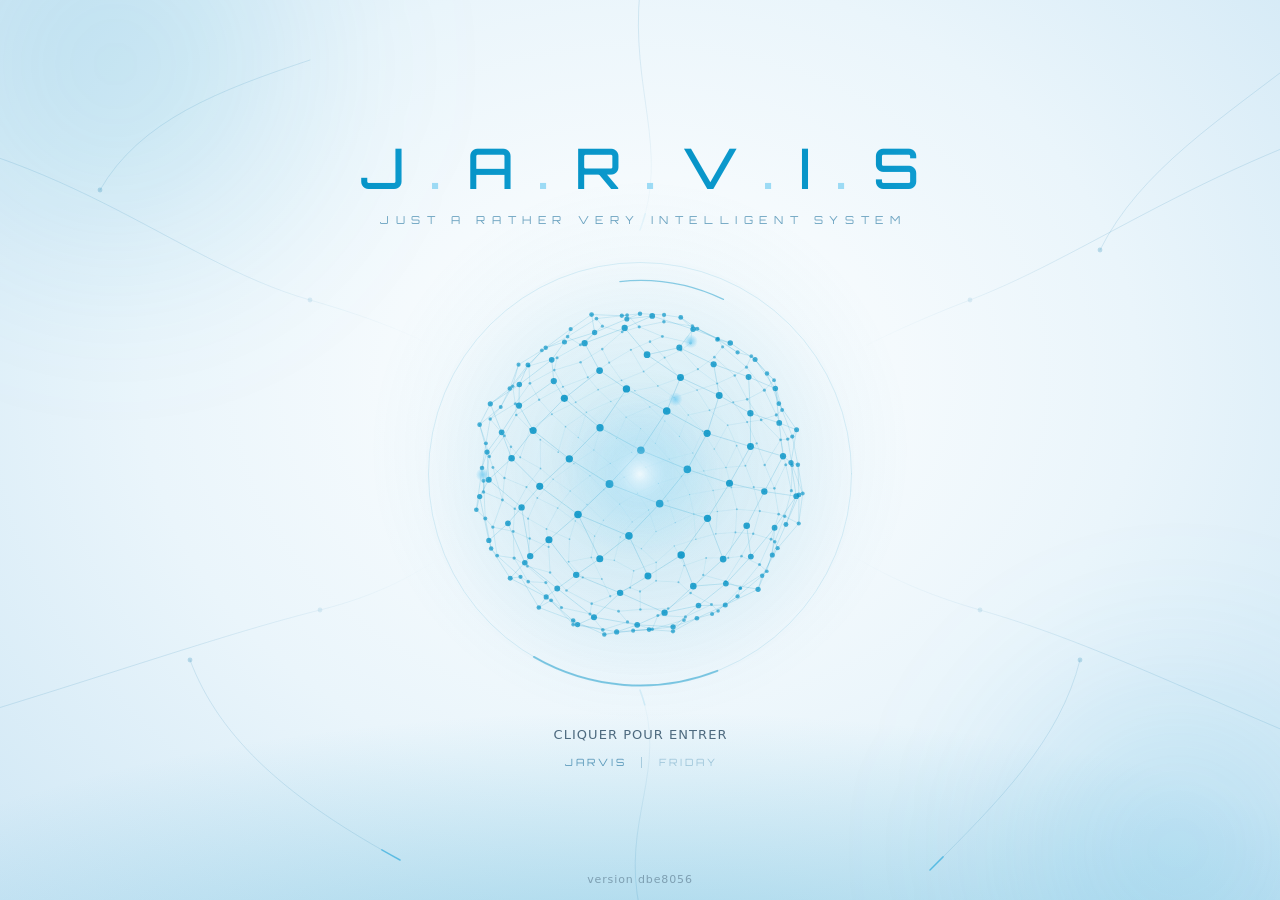
==== index.html @ 4cba7b86 "Publication de Jarvis" ====
<!doctype html>
<html lang="fr">
  <head>
    <meta http-equiv="Content-Security-Policy" content="default-src 'self'; script-src 'self'; style-src 'self' 'unsafe-inline'; img-src 'self' data:; font-src 'self'; connect-src 'self' https://api.github.com https://openrouter.ai https://api.crossref.org https://api.openalex.org https://oauth2.googleapis.com https://www.googleapis.com https://gmail.googleapis.com https://api.anthropic.com https://api.openai.com https://generativelanguage.googleapis.com https://api.mistral.ai https://dashscope-intl.aliyuncs.com https://api.deepseek.com https://api.groq.com https://api.x.ai https://api.together.xyz https://api.open-meteo.com https://geocoding-api.open-meteo.com; manifest-src 'self'; worker-src 'self'; object-src 'none'; base-uri 'none'; form-action 'none'" />
    <meta charset="UTF-8" />
    <link rel="icon" type="image/svg+xml" href="./favicon.svg" />
    <meta name="viewport" content="width=device-width, initial-scale=1.0, viewport-fit=cover" />
    <meta name="theme-color" content="#e8f3fa" />
    <link rel="apple-touch-icon" href="./apple-touch-icon.png" />
    <meta name="apple-mobile-web-app-capable" content="yes" />
    <meta name="apple-mobile-web-app-title" content="Jarvis" />
    <meta name="apple-mobile-web-app-status-bar-style" content="default" />
    <title>Jarvis</title>
    <script type="module" crossorigin src="./assets/index-BBygbQkV.js"></script>
    <link rel="modulepreload" crossorigin href="./assets/rolldown-runtime-XKyaHtl9.js">
    <link rel="stylesheet" crossorigin href="./assets/index-DiEmHy3m.css">
  <link rel="manifest" href="./manifest.webmanifest"></head>
  <body>
    <div id="root"></div>
  </body>
</html>
---- assets/index-DiEmHy3m.css ----
@font-face{font-family:Orbitron;font-style:normal;font-display:swap;font-weight:400;src:url(./orbitron-latin-400-normal-U6xZUhur.woff2)format("woff2"),url(./orbitron-latin-400-normal-DBk4Dmer.woff)format("woff")}@font-face{font-family:Orbitron;font-style:normal;font-display:swap;font-weight:500;src:url(./orbitron-latin-500-normal-DQ2gt4P1.woff2)format("woff2"),url(./orbitron-latin-500-normal-BCCupJ8c.woff)format("woff")}@font-face{font-family:Instrument Serif;font-style:normal;font-display:swap;font-weight:400;src:url(./instrument-serif-latin-400-normal-DnYpCC2O.woff2)format("woff2"),url(./instrument-serif-latin-400-normal-BVbkICAY.woff)format("woff")}@font-face{font-family:Instrument Serif;font-style:italic;font-display:swap;font-weight:400;src:url(./instrument-serif-latin-400-italic-DKMiL14s.woff2)format("woff2"),url(./instrument-serif-latin-400-italic-u__WvvIK.woff)format("woff")}@font-face{font-family:JetBrains Mono;font-style:normal;font-display:swap;font-weight:400;src:url(./jetbrains-mono-latin-400-normal-V6pRDFza.woff2)format("woff2"),url(./jetbrains-mono-latin-400-normal-6-qcROiO.woff)format("woff")}:root{--bg:#e8f3fa;--surface:#ffffff9e;--surface-solid:#f6fbfe;--surface-read:#ffffffe6;--surface-2:#ffffff80;--line:#06293f21;--line-strong:#06293f42;--text:#06293f;--text-2:#14405c;--muted:#4d6a7f;--blue:#0377a8;--blue-soft:#0593c621;--accent-rgb:5, 147, 198;--accent-soft:#0593c61a;--accent-ink:#035a82;--glass-rgb:240, 248, 253;--glass-border:#ffffffd9;--glass-hi:#ffffffe6;--groove:#0593c612;--card-bg:#ffffff6b;--card-sheen:linear-gradient(135deg, #fff9 0%, #ffffff24 28%, #fff0 56%, #ffffff38 100%);--card-edge:inset 0 1.5px 0 #ffffffd9, inset 0 -1px 0 #ffffff59, inset 0 0 26px #ffffff47;--mark:#fff2b3;--bad-bg:#fbe3e1;--bad-ink:#a3302a;--ok-bg:#e0f3ea;--warn-bg:#fff3df;--accent-2:#1aa6dc;--accent-2-rgb:26, 166, 220;--accent-light:#7fd0f2;--accent-light-rgb:127, 208, 242;--sweep-rgb:120, 200, 240;--sweep-hi-rgb:170, 225, 248;--tagline:#3f87ad;--splash-bg:radial-gradient(120% 60% at 50% 115%, #0593c659, transparent 60%), radial-gradient(ellipse at 50% 42%, #fff 0%, #eaf5fb 55%, #cfe7f5 100%);--title-grad:linear-gradient(100deg, #0593c6 0%, #1aa6dc 38%, #e8f7ff 48%, #8fd3f0 52%, #1aa6dc 62%, #03739e 100%);--page-bg-image:radial-gradient(85% 55% at 88% 108%, #0593c64d, transparent 62%), radial-gradient(70% 45% at 0% 0%, #fff, transparent 70%), linear-gradient(180deg, #eef7fc 0%, #dbecf6 100%);--radius:18px;--shadow:0 1px 2px #06293f0d, 0 12px 32px #0593c61f;--ease:cubic-bezier(.22, 1, .36, 1);color:var(--text);background:var(--bg);-webkit-font-smoothing:antialiased;font-family:Inter,Segoe UI Variable,Segoe UI,system-ui,-apple-system,sans-serif}:root[data-mode=friday]{--lightningcss-light: ;--lightningcss-dark:initial;color-scheme:dark;--bg:#02070a;--surface:#fff1;--surface-solid:#0b1822;--surface-read:#040e15e0;--surface-2:#ffffff17;--line:#ffffff21;--line-strong:#ffffff42;--text:#eaf1f6;--text-2:#cfdbe4;--muted:#8fa5b5;--blue:#fc734d;--blue-soft:#fc734d29;--accent-rgb:252, 115, 77;--accent-soft:#fc734d24;--accent-ink:#ff9d7c;--glass-rgb:4, 14, 21;--glass-border:#ffffff2b;--glass-hi:#fff3;--groove:#ffffff0e;--card-bg:#ffffff0a;--card-sheen:linear-gradient(135deg, #ffffff2b 0%, #ffffff0d 28%, #fff0 58%, #ffffff0f 100%);--card-edge:inset 0 1.5px 0 #ffffff4d, inset 0 -1px 0 #ffffff17, inset 0 0 26px #ffffff0d;--mark:#5c4a17;--bad-bg:#331a1d;--bad-ink:#ff9a90;--ok-bg:#12301f;--warn-bg:#352a14;--shadow:0 1px 2px #0006, 0 14px 36px #00000059;--accent-2:#ff8d6a;--accent-2-rgb:255, 141, 106;--accent-light:#ffaa8c;--accent-light-rgb:255, 170, 140;--sweep-rgb:255, 170, 140;--sweep-hi-rgb:255, 205, 185;--tagline:#e08a68;--splash-bg:radial-gradient(120% 55% at 50% 116%, #fc734d80, transparent 55%), radial-gradient(130% 70% at 50% 110%, #0297deb3, #06324f80 40%, transparent 72%), radial-gradient(ellipse at 50% 40%, #0b2234 0%, #03101a 60%, #02070a 100%);--title-grad:linear-gradient(100deg, #fc734d 0%, #ff8b68 38%, #fff0ea 48%, #ffbfa8 52%, #ff8b68 62%, #d9532c 100%);--page-bg-image:radial-gradient(130% 55% at 50% 112%, #fc734dc7 0%, #fc734d00 58%), radial-gradient(140% 75% at 50% 108%, #0297decc 0%, #06324fa6 38%, #02070a00 72%), linear-gradient(180deg, #02070a, #02070a)}*{box-sizing:border-box}html,body,#root{height:100%;margin:0}body{background:var(--bg);overflow:hidden}button{font:inherit;color:inherit;cursor:pointer;background:0 0;border:0;padding:0}ul{margin:0;padding:0;list-style:none}h1,h2,p{margin:0}.splash{z-index:10;background:var(--splash-bg);transition:opacity .7s var(--ease), transform .7s var(--ease), filter .7s var(--ease);align-content:center;place-items:center;gap:28px;display:grid;position:fixed;inset:0}.splash--leaving{opacity:0;filter:blur(6px);pointer-events:none;transform:scale(1.12)}.splash__haze{aspect-ratio:1;background:radial-gradient(circle, rgba(var(--accent-rgb), .1), transparent 62%);border-radius:50%;width:min(90vw,620px);animation:5s ease-in-out infinite breathe;position:absolute}.splash>*{z-index:1;position:relative}.splash>.veins,.splash>.splash__glow,.splash>.splash__haze{z-index:0;pointer-events:none;position:absolute}.veins{width:100%;height:100%;inset:0;-webkit-mask-image:radial-gradient(50% 58%,#0000 38%,#000 82%);mask-image:radial-gradient(50% 58%,#0000 38%,#000 82%)}.veins path{fill:none;stroke-linecap:round}.veins__base path{stroke:var(--blue);stroke-opacity:.13;stroke-width:1px}.veins__base circle{fill:var(--blue);fill-opacity:.22}.veins__light path{stroke:var(--accent-2);stroke-opacity:.55;stroke-width:1.6px;stroke-dasharray:7 93;stroke-dashoffset:7px;animation:linear infinite flow}@keyframes flow{to{stroke-dashoffset:-93px}}.splash__glow{filter:blur(70px);border-radius:50%}.splash__glow--a{background:radial-gradient(circle, rgba(var(--accent-rgb), .16), transparent 68%);width:46vmax;height:46vmax;animation:16s ease-in-out infinite alternate drift;top:-18vmax;left:-14vmax}.splash__glow--b{background:radial-gradient(circle, rgba(var(--accent-2-rgb), .18), transparent 68%);width:40vmax;height:40vmax;animation:19s ease-in-out infinite alternate-reverse drift;bottom:-16vmax;right:-12vmax}@keyframes drift{to{transform:translate(5vmax,3vmax)scale(1.08)}}.orb{transition:transform .6s var(--ease);-webkit-tap-highlight-color:transparent;border-radius:50%;place-items:center;display:grid;position:relative}.orb:focus-visible{outline:2px solid var(--blue);outline-offset:10px}.orb__sphere{animation:6s ease-in-out infinite orb-breathe}.orb:hover .orb__sphere{animation-duration:3s}@keyframes orb-breathe{0%,to{transform:scale(.93)}50%{transform:scale(1.05)}}.splash--activating .orb{transform:scale(1.1)}.splash--activating .orb__sphere{filter:drop-shadow(0 0 40px rgba(var(--accent-rgb), .45));animation-duration:1s}.splash__brand{justify-items:center;gap:10px;margin-bottom:-6px;display:grid}.splash__title{letter-spacing:.4em;color:var(--blue);gap:.06em;margin:0;padding-left:.4em;font-family:Orbitron,Segoe UI,sans-serif;font-size:clamp(30px,7.6vw,56px);font-weight:500;animation:4.5s ease-in-out 1.6s infinite halo;display:flex;position:relative}.splash__title span{background:var(--title-grad);color:#0000;opacity:0;animation:neon-on 1.1s steps(1, end) calc(.2s + var(--i) * .13s) forwards, shine 5.5s ease-in-out calc(1.5s + var(--i) * 80ms) infinite;background-size:400% 100%;-webkit-background-clip:text;background-clip:text;display:inline-flex;position:relative}.splash__title i{color:var(--accent-light);-webkit-text-fill-color:var(--accent-light);opacity:.75;margin-left:.02em;font-style:normal}.splash__title span:last-child i{display:none}.splash__title:after{content:"";pointer-events:none;opacity:0;background:linear-gradient(90deg, transparent 0%, rgba(var(--sweep-rgb), 0) 40%, rgba(var(--sweep-hi-rgb), .55) 50%, rgba(var(--sweep-rgb), 0) 60%, transparent 100%);mix-blend-mode:screen;filter:blur(2px);animation:6s ease-in-out 2.2s infinite sweep;position:absolute;inset:-10% -4%}@keyframes neon-on{0%{opacity:0}20%{opacity:.85}28%{opacity:.15}40%{opacity:1}52%{opacity:.45}64%,to{opacity:1}}@keyframes shine{0%,55%{background-position:100% 0}85%,to{background-position:0 0}}@keyframes halo{0%,to{filter:drop-shadow(0 0 8px rgba(var(--accent-rgb), .35)) drop-shadow(0 0 1px rgba(var(--accent-rgb), .5))}50%{filter:drop-shadow(0 0 18px rgba(var(--accent-rgb), .6)) drop-shadow(0 0 2px rgba(var(--accent-light-rgb), .8))}}@keyframes sweep{0%,62%{opacity:0;transform:translate(-60%)}70%{opacity:1}90%,to{opacity:0;transform:translate(60%)}}.splash__tagline{text-align:center;text-wrap:balance;letter-spacing:.6em;text-transform:uppercase;max-width:92vw;color:var(--tagline);opacity:0;animation:tagline 1.2s var(--ease) 1.3s forwards;margin:0;padding-left:.6em;font-family:Orbitron,Segoe UI,sans-serif;font-size:clamp(8px,2.1vw,11px);font-weight:400}@keyframes tagline{0%{opacity:0;letter-spacing:calc(var(--ls,.6em) + .4em)}to{opacity:.75;letter-spacing:var(--ls,.6em)}}.splash--activating .splash__title{animation-duration:.8s}.brand__name{letter-spacing:.32em;font-family:Orbitron,Segoe UI,sans-serif;font-size:13.5px;font-weight:500}.splash__hint{letter-spacing:.08em;color:var(--muted);text-transform:uppercase;align-items:center;gap:18px;font-size:13px;transition:opacity .4s;display:flex}.splash--activating .splash__hint,.splash--leaving .splash__hint{opacity:0}@keyframes spin{to{transform:rotate(360deg)}}@keyframes breathe{50%{opacity:.92;transform:scale(1.025)}}.cockpit{--side:232px;grid-template-columns:var(--side) 1fr;opacity:0;height:100%;transition:opacity .7s var(--ease) .1s, transform .7s var(--ease) .1s;display:grid;transform:scale(.985)}.cockpit--in{opacity:1;transform:none}.cockpit--collapsed{--side:72px}.sidebar{border-right:1px solid var(--line);background:rgba(var(--glass-rgb), .7);-webkit-backdrop-filter:blur(12px);backdrop-filter:blur(12px);transition:width .3s var(--ease);padding:20px 14px;overflow:hidden}.brand{align-items:center;gap:12px;width:100%;padding:6px 10px 22px;display:flex}.brand__dot{border:2px solid var(--blue);width:14px;height:14px;box-shadow:0 0 10px rgba(var(--accent-rgb), .4);border-radius:50%;flex:none}.brand__name{letter-spacing:.3em;color:var(--blue);font-size:15px;font-weight:300}.nav{width:100%;color:var(--muted);white-space:nowrap;border-radius:10px;align-items:center;gap:12px;padding:10px;font-size:14.5px;transition:background .2s,color .2s;display:flex}.nav svg{flex:none}.nav:hover{background:var(--surface-2);color:var(--text)}.nav--active,.nav--active:hover{background:var(--blue-soft);color:var(--blue);font-weight:500}.nav--soon{opacity:.55}.sidebar li+li{margin-top:2px}.cockpit--collapsed .nav span,.cockpit--collapsed .brand__name{display:none}.sidebar{flex-direction:column;display:flex}.sidebar ul{flex:1}.mode-toggle{justify-content:center;align-items:center;margin-top:6px;font-family:Orbitron,Segoe UI,sans-serif;display:flex}.mode-toggle span{align-items:center;display:inline-flex}.mode-toggle i{background:var(--tagline);opacity:.35;width:1px;height:11px;margin:0 14px}.mode-toggle button{letter-spacing:.3em;text-transform:uppercase;color:var(--tagline);opacity:.4;padding-left:.3em;font-size:10px;transition:opacity .25s}.mode-toggle button:hover,.mode-toggle button:focus-visible{opacity:.8}.mode-toggle button.on{opacity:.85;cursor:default}.mode-toggle b{font-weight:inherit}.sidebar .mode-toggle{margin:16px 0 6px}.sidebar .mode-toggle i{margin:0 10px}.cockpit--collapsed .mode-toggle button span{display:none}.cockpit--collapsed .mode-toggle i{margin:0 6px}.more-sheet__panel .mode-toggle{grid-column:1/-1;margin:4px 0 10px}.bench{grid-template-columns:repeat(auto-fit,minmax(260px,1fr));gap:16px;margin-top:16px;display:grid}.bench h2{margin-bottom:8px;font-size:15px}.bench__list{gap:2px;display:grid}.bench__list button{text-align:left;border-radius:8px;width:100%;padding:6px 8px;font-size:14px}.bench__list button:hover{background:var(--surface-2)}.bench__list time{color:var(--blue);font-variant-numeric:tabular-nums;margin-right:6px;font-size:12.5px}.discuss{flex-direction:column;flex:1;gap:6px;width:100%;max-width:820px;min-height:0;margin:0 auto;padding:14px 22px 10px;display:flex}.discuss__head{flex:none;align-items:center;gap:16px;display:flex}.discuss__head strong{letter-spacing:.3em;color:var(--blue);font-family:Orbitron,Segoe UI,sans-serif;font-size:14px;font-weight:400}.discuss__end{margin-left:auto}.discuss__info{flex:none;gap:6px;display:grid}.fchat{flex-direction:column;flex:1;gap:8px;min-height:0;display:flex}.fchat__thread{flex:1;min-height:0}.fchat__hint{text-align:center;margin:auto 0}.fchat__hint p{margin-bottom:8px}.fchat__steps{align-self:flex-start;padding:2px 6px}.fchat__bar{flex:none}.fchat--dock .msg{max-width:94%;font-size:14px}.fchat--dock .fchat__hint{text-align:left;margin:0}.science__chips{flex-wrap:wrap;justify-content:center;gap:8px;margin:8px 0 12px;display:flex}.fchat--dock .science__chips{justify-content:flex-start}.science__chips .chip{text-align:left}.science__preview{white-space:pre-wrap;background:var(--surface-2);border-radius:8px;max-height:260px;padding:10px;font-size:12.5px;overflow:auto}.science__ask{border:1px solid var(--line-strong)}.science__keep{margin-top:8px;font-size:13px}.main--bleed{flex-direction:column;min-height:0;padding:0;animation:none;display:flex;overflow:hidden}.trace{flex:1;min-height:0;display:flex}.trace__frame{background:var(--bg);border:0;flex:1;min-width:0}.trace__chat{border-left:1px solid var(--line);background:var(--surface);flex-direction:column;flex:none;gap:8px;width:360px;min-height:0;padding:14px;display:flex}.trace__chathead{justify-content:space-between;align-items:baseline;display:flex}.trace__chat h2{font-size:18px}@media (width<=1100px){.trace__chat{width:290px}}.friday-hero{align-items:center;gap:28px;display:flex}.orb-btn{transition:transform .3s var(--ease), filter .3s;border-radius:50%;flex:none;line-height:0}.orb-btn:hover{filter:drop-shadow(0 0 16px rgba(var(--accent-rgb), .45));transform:scale(1.06)}.orb-btn:focus-visible{outline:2px solid var(--blue);outline-offset:6px}.friday-hero h2{margin-bottom:8px;font-size:20px}.friday-hero .muted{max-width:60ch;line-height:1.55}@media (width<=720px){.friday-hero{text-align:center;flex-direction:column}}.main{animation:rise .45s var(--ease);padding:40px clamp(20px,4vw,56px) 56px;overflow-y:auto}@keyframes rise{0%{opacity:0;transform:translateY(8px)}}.tabbar{display:none}.page-head{margin-bottom:28px}.page-head h1{letter-spacing:-.02em;font-size:34px;font-weight:600}.eyebrow{text-transform:uppercase;letter-spacing:.1em;color:var(--muted);margin-bottom:6px;font-size:12.5px}.muted{color:var(--muted);font-size:14.5px;line-height:1.5}.small{margin-top:14px;font-size:12.5px}.foot{margin-top:24px}.grid{grid-template-columns:repeat(auto-fill,minmax(280px,1fr));gap:16px;display:grid}.card{background:var(--surface);border:1px solid var(--line);border-radius:var(--radius);box-shadow:var(--shadow);transition:border-color .2s, transform .2s var(--ease);padding:20px 22px}.card:hover{border-color:var(--line-strong)}.card--wide{grid-column:span 2}.card__head{justify-content:space-between;align-items:center;margin-bottom:14px;display:flex}.card h2{font-size:15px;font-weight:600}.link{color:var(--blue);font-size:13px}.link:hover{text-decoration:underline}.badge{background:var(--blue-soft);color:var(--blue);border-radius:99px;padding:2px 9px;font-size:12px;font-weight:600}.badge--soft{font-weight:500}.btn{background:var(--blue);color:#fff;border-radius:10px;margin-top:16px;padding:10px 18px;font-size:14px;font-weight:500;transition:filter .2s}.btn:hover:not(:disabled){filter:brightness(1.08)}.btn:disabled{background:var(--line-strong);cursor:not-allowed}.timeline li{gap:16px;padding:9px 0;display:flex}.timeline li+li{border-top:1px solid var(--line)}.timeline time{font-variant-numeric:tabular-nums;width:46px;color:var(--blue);flex:none;font-size:14px;font-weight:500}.timeline strong{font-size:14.5px;font-weight:500;display:block}.timeline span{color:var(--muted);font-size:13px}.box{border:1.5px solid var(--line-strong);color:#fff;border-radius:5px;flex:none;place-items:center;width:17px;height:17px;font-size:11px;display:inline-grid}.checks li{align-items:flex-start;gap:10px;padding:6px 0;font-size:14.5px;line-height:1.35;display:flex}.checks .box{margin-top:1px}.checks button.box{cursor:pointer;background:var(--surface);transition:border-color .15s,background .15s}.checks button.box:hover:not(:disabled){border-color:var(--blue)}.checks button.box:disabled{cursor:default}.checks li.is-done{color:#2e7d4f}.checks li.is-done span{-webkit-text-decoration:line-through #2e7d4f66;text-decoration:line-through #2e7d4f66}.checks li.is-done .box{background:#2e7d4f;border-color:#2e7d4f}.checks li.is-late{color:#c0392b}.checks li.is-late .box{border-color:#e2a59f}.addtask{margin-top:12px}.addtask .search{margin:0}.create{margin-top:8px;display:inline-block}.subhead{text-transform:uppercase;letter-spacing:.08em;color:var(--muted);margin:18px 0 6px;font-size:12.5px}.agenda-lines li{border-top:1px solid var(--line);padding:5px 0;font-size:14.5px}.agenda-lines li:first-child{border-top:0}.activity li{align-items:center;gap:10px;padding:5px 0;font-size:14px;display:flex}.activity i{background:#29c36a;border-radius:50%;width:8px;height:8px;box-shadow:0 0 8px #29c36a99}.activity i.off{background:var(--line-strong);box-shadow:none}.agenda{grid-template-columns:repeat(auto-fill,minmax(260px,1fr));gap:16px;display:grid}.day h2{text-transform:capitalize;justify-content:space-between;margin-bottom:8px;display:flex}.day h2 small{color:var(--muted);font-size:14px;font-weight:400}.day--today{border-color:var(--line-strong);background:linear-gradient(#fff, var(--surface-2))}.notes{grid-template-columns:300px minmax(0,1fr);gap:28px;min-height:100%;display:grid}.notes__list .page-head{margin-bottom:16px}.search{border:1px solid var(--line);background:var(--surface);width:100%;font:inherit;border-radius:10px;outline:none;margin-bottom:12px;padding:10px 14px;font-size:14px}.search:focus{border-color:var(--blue);box-shadow:0 0 0 3px var(--blue-soft)}.notes__list li button{text-align:left;border-radius:10px;width:100%;padding:11px 12px;display:block}.notes__list li button:hover{background:var(--surface-2)}.notes__list li button.active{background:var(--blue-soft)}.notes__list strong{font-size:14.5px;font-weight:500;display:block}.notes__list span{color:var(--muted);font-size:12.5px}.notes__view{background:var(--surface);border:1px solid var(--line);border-radius:var(--radius);box-shadow:var(--shadow);align-self:start;min-height:320px;padding:32px clamp(20px,3vw,44px)}.notes__back{margin-bottom:14px;display:none}.empty{text-align:center;padding-top:40px}.md{max-width:70ch;font-size:15.5px;line-height:1.65}.md h1{letter-spacing:-.01em;margin:0 0 16px;font-size:26px}.md h2{margin:26px 0 8px;font-size:18px}.md ul{padding-left:20px;list-style:outside}.md ul.tasks{padding-left:0;list-style:none}.md ul.tasks li{align-items:center;gap:10px;display:flex}.md ul.tasks li.done{color:var(--muted);text-decoration:line-through}.md ul.tasks li.done .box{background:var(--blue);border-color:var(--blue)}.md blockquote{border-left:3px solid var(--blue);background:var(--blue-soft);border-radius:0 10px 10px 0;margin:14px 0;padding:10px 16px}.md table{border-collapse:collapse;margin:12px 0}.md th,.md td{border:1px solid var(--line);text-align:left;padding:7px 14px;font-size:14.5px}.md th{background:var(--surface-2)}.md code{background:var(--surface-2);border-radius:5px;padding:1px 6px;font-size:.9em}.md hr{border:0;border-top:1px solid var(--line);margin:22px 0}.md ol{padding-left:22px}.md mark{background:var(--mark);border-radius:3px;padding:0 2px}.md del{color:var(--muted)}.md pre{background:var(--surface-2);border:1px solid var(--line);border-radius:10px;padding:12px 14px;font-size:13px;overflow-x:auto}.md pre code{background:0 0;padding:0}.md .table{overflow-x:auto}.md .props{background:var(--surface-2);border:1px solid var(--line);border-radius:10px;grid-template-columns:max-content 1fr;gap:4px 14px;margin:0 0 18px;padding:10px 14px;font-size:13px;display:grid}.md .props dt{color:var(--muted)}.md .props dd{margin:0}.md .dataview{border:1px dashed var(--line-strong);border-radius:10px;margin:12px 0;padding:10px 14px}.md .dataview p{color:var(--muted);margin:0 0 6px;font-size:12.5px}.md .dataview pre{margin:0}.md .callout{border-left:3px solid var(--blue);background:var(--blue-soft);border-radius:0 10px 10px 0;margin:14px 0;padding:10px 16px}.md .callout p{margin:4px 0}.md .callout__title{font-weight:600}.md .callout--warning,.md .callout--caution,.md .callout--attention{background:var(--warn-bg);border-color:#d98a1f}.md .callout--danger,.md .callout--error,.md .callout--bug{background:var(--bad-bg);border-color:#c0392b}.md .callout--success,.md .callout--check,.md .callout--done{background:var(--ok-bg);border-color:#2e7d4f}.md .embed{background:var(--surface-2);color:var(--muted);border-radius:6px;padding:2px 8px;font-size:13px;display:inline-block}.md .extlink{color:var(--blue)}.wikilink{color:var(--blue);border-bottom:1px dashed rgba(var(--accent-rgb), .5);cursor:pointer;text-decoration:none}.wikilink:hover{border-bottom-style:solid}.wikilink--missing{color:var(--muted);border-bottom-color:var(--line-strong)}.md .box[data-line]{cursor:pointer}.md .box[data-line]:hover{border-color:var(--blue)}.hit{color:var(--muted);margin-top:3px;font-size:12.5px;font-style:normal;line-height:1.4;display:block}.backlinks{border-top:1px solid var(--line);margin-top:32px;padding-top:16px}.backlinks h3{text-transform:uppercase;letter-spacing:.08em;color:var(--muted);margin:0 0 8px;font-size:13px}.backlinks li{padding:3px 0;font-size:14.5px}.btn--ghost{color:var(--blue);border:1px solid var(--line-strong);background:0 0}.btn--ghost:hover:not(:disabled){background:var(--blue-soft);filter:none}.btn--small{margin:0;padding:7px 12px;font-size:13px}.connect{justify-items:start;gap:12px;max-width:520px;display:grid}.connect .btn{margin-top:4px}.ghform{gap:12px;width:100%;display:grid}.ghform label{color:var(--muted);gap:6px;font-size:13px;display:grid}.ghform .search{margin:0}.ghform .btn{justify-self:start;margin:0}.ghform__error{color:#c0392b;font-size:13.5px}.ghform details{line-height:1.6}.ghform summary{cursor:pointer;color:var(--blue)}.ghform ol{margin:8px 0 0;padding-left:20px}.connect__alt{flex-wrap:wrap;gap:8px;display:flex}.offline{color:#b7791f;font-style:normal}.page-head--home{flex-wrap:wrap;justify-content:space-between;align-items:flex-end;gap:16px;display:flex}.weather{text-align:left;border-radius:14px;align-items:center;gap:12px;padding:8px 14px;transition:background .2s;display:flex}.weather:hover{background:rgba(var(--accent-rgb), .06)}.weather__temp{color:var(--blue);letter-spacing:-.02em;font-size:34px;font-weight:300;line-height:1}.weather__text{color:var(--muted);font-size:13px;display:grid}.weather__text strong{color:var(--text);font-size:14px;font-weight:500}.today .subhead{align-items:baseline;gap:8px;margin-top:0;display:flex}.subhead .count{text-transform:none;letter-spacing:0;color:var(--muted);font-weight:400}.today .card__head{gap:12px}.today .card__head h2{flex:1}.notifs{gap:8px;display:grid}.notif{background:var(--surface-2);border-radius:10px;padding:9px 12px;font-size:14px}.notif button{text-align:left;width:100%}.notif button:hover{text-decoration:underline}.notif--late{background:var(--bad-bg);color:#c0392b}.notif--soon{background:var(--blue-soft);color:var(--accent-ink)}.notif--info{color:var(--muted)}.sync{color:var(--muted);align-items:center;gap:8px;margin-bottom:10px;font-size:13.5px;display:flex}.sync i{background:#29c36a;border-radius:50%;width:8px;height:8px;box-shadow:0 0 8px #29c36a99}.sync i.off{background:var(--line-strong);box-shadow:none}.activity-list li{border-top:1px solid var(--line);justify-content:space-between;gap:12px;padding:6px 0;font-size:14px;display:flex}.activity-list li span{text-overflow:ellipsis;white-space:nowrap;overflow:hidden}.activity-list time{color:var(--muted);flex:none;font-size:12.5px}.quick{grid-template-columns:repeat(auto-fill,minmax(130px,1fr));gap:10px;display:grid}.quick__item{border:1px solid var(--line);background:var(--surface-2);color:var(--text);transition:border-color .2s, transform .2s var(--ease);border-radius:12px;justify-items:start;gap:8px;padding:14px;font-size:14px;display:grid}.quick__item svg{color:var(--blue)}.quick__item:hover{border-color:var(--line-strong);transform:translateY(-1px)}.quick__item small{color:var(--muted);font-size:11.5px}.quick__item--soon{opacity:.6}@media (width<=760px){.weather__temp{font-size:28px}}.ask{background:linear-gradient(180deg, #fff, var(--surface-2));border:1px solid var(--line-strong);box-shadow:0 6px 24px rgba(var(--accent-rgb), .07);border-radius:18px;margin-bottom:18px;padding:12px}.ask--off{color:var(--muted);justify-content:space-between;align-items:center;gap:14px;padding:14px 18px;font-size:14px;display:flex}.ask--off strong{color:var(--text)}.ask__bar{align-items:flex-end;gap:8px;display:flex}.ask__mic{width:42px;height:42px;color:var(--blue);background:var(--blue-soft);border-radius:50%;flex:none;place-items:center;transition:background .2s,color .2s,box-shadow .2s;display:grid}.ask__mic:hover:not(:disabled){background:var(--accent-soft)}.ask--listening .ask__mic{color:#fff;background:#ff7a1a;animation:1.4s ease-out infinite listen;box-shadow:0 0 #ff7a1a80}@keyframes listen{0%{box-shadow:0 0 #ff7a1a80}to{box-shadow:0 0 0 14px #ff7a1a00}}.ask__input{resize:none;font:inherit;color:var(--text);background:0 0;border:0;outline:none;flex:1;min-height:42px;max-height:160px;padding:10px 6px;font-size:15px}.ask__input::placeholder{color:#93a0b8}.ask__bar .btn--small{padding:10px 16px}.ask__steps{gap:4px;margin:10px 6px 2px;display:grid}.ask__steps li{color:var(--muted);padding-left:18px;font-size:13.5px;position:relative}.ask__steps li:before{content:"✓";color:#2e7d4f;font-size:12px;position:absolute;left:0}.ask__steps li.is-current:before{content:"";border:2px solid var(--blue);border-right-color:#0000;border-radius:50%;width:9px;height:9px;animation:.8s linear infinite spin;top:5px}.ask__steps li.is-current{color:var(--text)}.ask__error{color:#c0392b;margin:8px 6px 0;font-size:13.5px}.ask__cost{color:var(--muted);font-size:12px}.proposal{border:1px solid var(--line);background:var(--surface);border-radius:12px;gap:10px;width:100%;padding:12px 14px;display:grid}.proposal header{flex-wrap:wrap;align-items:baseline;gap:8px;font-size:13.5px;display:flex}.proposal__mode{text-transform:uppercase;letter-spacing:.06em;color:var(--blue);background:var(--blue-soft);border-radius:99px;padding:2px 8px;font-size:11px}.proposal__preview{border-top:1px solid var(--line);max-height:320px;padding-top:8px;font-size:14px;overflow:auto}.proposal__actions{gap:8px;display:flex}.proposal__done{color:#2e7d4f;font-size:14px}.assistant-settings{margin-top:18px}.assistant-settings h2{font-size:16px}.anchors{grid-template-columns:repeat(12,minmax(0,1fr));gap:6px;margin-bottom:12px;display:grid}.anchors .anchor{grid-column:span 6;min-width:0}.anchors .anchor:nth-child(-n+3){grid-column:span 4}.anchors .anchor>*{text-overflow:ellipsis;white-space:nowrap;overflow:hidden}.anchors .anchor:nth-child(-n+3){padding:7px}.anchors .anchor:nth-child(-n+3) .anchor__label{letter-spacing:0;font-size:10px}.anchor{text-align:left;border:1px solid var(--line);background:var(--surface);border-radius:10px;gap:1px;padding:7px 10px;transition:border-color .15s,background .15s;display:grid}.anchor:hover{border-color:var(--line-strong)}.anchor__label{text-transform:uppercase;letter-spacing:.07em;color:var(--muted);font-size:10.5px}.anchor__detail{color:var(--text);white-space:nowrap;text-overflow:ellipsis;font-size:13.5px;font-weight:500;overflow:hidden}.anchor--missing{background:0 0;border-style:dashed}.anchor--missing .anchor__detail{color:var(--muted);font-weight:400}.anchor--active{border-color:var(--blue);background:var(--blue-soft)}.anchor--active .anchor__detail{color:var(--blue)}.stepper{vertical-align:middle;gap:2px;margin-right:10px;display:inline-flex}.stepper button{border:1px solid var(--line);background:var(--surface);width:24px;height:24px;color:var(--blue);border-radius:7px;font-size:15px;line-height:1}.stepper button:hover:not(:disabled){border-color:var(--blue)}.stepper button:disabled{color:var(--line-strong);cursor:default}.toggle{color:var(--muted);cursor:pointer;align-items:center;gap:6px;font-size:14px;display:flex}.seg--inline{grid-template-columns:auto auto;margin:0;display:inline-grid}.seg.seg--inline button{padding:6px 14px}.day--empty{opacity:.7}.day .link.small{margin-top:8px;font-size:12.5px;display:inline-block}.kanban{grid-auto-columns:minmax(220px,1fr);grid-auto-flow:column;gap:12px;padding-bottom:8px;display:grid;overflow-x:auto}.kanban__lane{background:var(--surface-2);border-radius:12px;min-height:120px;padding:10px;transition:background .15s,box-shadow .15s}.kanban__lane--over{background:var(--blue-soft);box-shadow:inset 0 0 0 2px var(--line-strong)}.kanban__lane h3{text-transform:uppercase;letter-spacing:.06em;color:var(--muted);justify-content:space-between;margin:2px 4px 10px;font-size:12.5px;display:flex}.kanban__lane h3 small{font-weight:400}.kanban__card{background:var(--surface);border:1px solid var(--line);cursor:grab;border-radius:10px;align-items:flex-start;gap:8px;margin-bottom:8px;padding:9px 10px;font-size:14px;line-height:1.35;display:flex}.kanban__card:hover{border-color:var(--line-strong)}.kanban__card.is-dragged{opacity:.4}.kanban__card.is-done .kanban__text{color:#2e7d4f;-webkit-text-decoration:line-through #2e7d4f66;text-decoration:line-through #2e7d4f66}.kanban__card .box{cursor:pointer;background:var(--surface);margin-top:1px}.kanban__card.is-done .box{background:#2e7d4f;border-color:#2e7d4f}.kanban__text .wikilink{border:0;border-bottom:1px dashed rgba(var(--accent-rgb), .5);font:inherit;background:0 0;padding:0}.kanban__empty{text-align:center;padding:18px 0}.settings{gap:18px;max-width:640px;display:grid}.settings__row{gap:6px;display:grid}.settings__label{align-items:baseline;gap:10px;font-size:14px;font-weight:500;display:flex}.settings__label em{font-size:12px;font-style:normal;font-weight:400}.settings__label em.ok{color:#2e7d4f}.settings__label em.missing{color:var(--muted)}.settings .search{margin:0}.search.invalid{border-color:#c0392b;box-shadow:0 0 0 3px #c0392b1f}.settings__actions{flex-wrap:wrap;align-items:center;gap:10px;display:flex}.settings__actions .btn{margin:0}.deadlines li{border-top:1px solid var(--line);gap:12px;padding:6px 0;font-size:14.5px;display:flex}.deadlines li:first-child{border-top:0}.deadlines time{width:64px;color:var(--muted);font-variant-numeric:tabular-nums;flex:none;font-size:13.5px}.deadlines li.is-late,.deadlines li.is-late time{color:#c0392b}.card--full{grid-column:1/-1}.badge--late{background:var(--bad-bg);color:#c0392b}.goals{grid-template-columns:repeat(4,minmax(0,1fr));gap:22px;display:grid}.goals h3{text-transform:uppercase;letter-spacing:.08em;color:var(--muted);margin:0 0 8px;font-size:12.5px}.goals h3 small{text-transform:none;letter-spacing:0;font-weight:400}.goals .group{color:var(--blue);margin:10px 0 2px;font-size:12px}.goals .year-goal{border-top:1px solid var(--line);padding:6px 0;font-size:14.5px;font-weight:500}.goals .year-goal:first-of-type{border-top:0}@media (width<=1100px){.goals{grid-template-columns:repeat(2,minmax(0,1fr))}}@media (width<=560px){.goals{grid-template-columns:1fr}}.row{align-items:flex-start;gap:8px;display:flex}.row .search{margin-bottom:12px}.row .btn--small{padding:9px 14px;font-size:16px;line-height:1}.seg{background:var(--surface-2);border-radius:9px;grid-template-columns:1fr 1fr;margin-bottom:10px;padding:3px;display:grid}.seg button{color:var(--muted);border-radius:7px;padding:6px 0;font-size:13px}.seg button.on{background:var(--surface);color:var(--text);box-shadow:0 1px 2px #121a2b14}.tree{margin:0}.notes__list .tree button{text-align:left;border-radius:7px;align-items:center;gap:6px;width:100%;padding:5px 8px;font-size:14px;display:flex}.notes__list .tree button:hover{background:var(--surface-2)}.tree__folder{color:var(--text);font-weight:500}.tree__chevron{width:12px;color:var(--muted);flex:none;transition:transform .15s;display:inline-block}.tree__chevron.open{transform:rotate(90deg)}.tree__name{text-overflow:ellipsis;white-space:nowrap;flex:1;min-width:0;overflow:hidden}.tree__count{color:var(--muted);font-size:11.5px;font-weight:400}.tree__note{color:var(--text-2);text-overflow:ellipsis;white-space:nowrap;overflow:hidden;display:block!important}.tree__note.active{color:var(--blue);background:var(--blue-soft)!important}.vaultline{justify-content:space-between;margin-top:18px;padding:0 4px;display:flex}.notes__bar{flex-wrap:wrap;justify-content:space-between;align-items:center;gap:12px;margin-bottom:14px;display:flex}.notes__bar .eyebrow{word-break:break-all;margin:0}.actions{align-items:center;gap:8px;display:flex}.status{color:var(--blue);font-size:13px}.editor{resize:vertical;border:1px solid var(--line);background:var(--surface-2);width:100%;min-height:55vh;color:var(--text);border-radius:12px;outline:none;padding:16px;font:14.5px/1.6 Cascadia Code,SF Mono,Consolas,monospace}.editor:focus{border-color:var(--blue);box-shadow:0 0 0 3px var(--blue-soft)}.banner{background:var(--warn-bg);border:1px solid #f1d9a6;border-radius:12px;gap:10px;margin-bottom:14px;padding:12px 16px;font-size:14px;display:grid}.banner div{flex-wrap:wrap;gap:8px;display:flex}.history{border:1px solid var(--line);background:var(--surface-2);border-radius:12px;gap:10px;margin-bottom:14px;padding:14px 16px;display:grid}.history h3{margin:0;font-size:14px}.history ul{flex-wrap:wrap;gap:6px;display:flex}.history li button{border:1px solid var(--line);background:var(--surface);border-radius:8px;padding:5px 10px;font-size:13px}.history li button.active{border-color:var(--blue);color:var(--blue)}.history__text{background:var(--surface);border:1px solid var(--line);white-space:pre-wrap;border-radius:8px;max-height:220px;margin:0;padding:12px;font-size:13px;overflow:auto}.launcher{border:1px solid var(--line-strong);background:linear-gradient(180deg, var(--surface), var(--surface-2));box-shadow:0 6px 24px rgba(var(--accent-rgb), .07);border-radius:20px;align-items:center;gap:12px;margin-bottom:18px;padding:8px 10px 8px 8px;display:flex}.launcher__main{text-align:left;flex:1;align-items:center;gap:14px;min-width:0;display:flex}.launcher__main>span{gap:2px;display:grid}.launcher__main strong{letter-spacing:.28em;color:var(--blue);font-size:15px;font-weight:300}.launcher__main .muted{font-size:13.5px}.launcher__mic{color:#fff;background:var(--blue);width:48px;height:48px;box-shadow:0 6px 18px rgba(var(--accent-rgb), .35);transition:transform .2s var(--ease);border-radius:50%;flex:none;place-items:center;display:grid}.launcher__mic:hover{transform:scale(1.06)}.jarvis{flex-direction:column;display:flex}.jarvis__head{align-items:center;gap:12px;display:flex}.jarvis__label{color:var(--muted);letter-spacing:.04em;font-size:12px}.jarvis__body{flex-direction:column;flex:1;min-height:0;display:flex}.jarvis__orb{flex:none;justify-items:center;gap:6px;display:grid}.jarvis__orb--listening .jarvis__status{color:#ff7a1a;opacity:1}.jarvis__status{letter-spacing:.22em;text-transform:uppercase;color:var(--blue);opacity:.75;font-size:12.5px;font-weight:300}.jarvis__thread{flex-direction:column;flex:1;gap:10px;min-height:0;padding:12px 4px;display:flex;overflow-y:auto}.jarvis__hint{color:var(--muted);text-align:center;margin:auto 0;font-size:14px;line-height:1.5}.jarvis__bar{background:var(--surface);border:1px solid var(--line-strong);box-shadow:0 6px 24px rgba(var(--accent-rgb), .08);border-radius:18px;flex:none;padding:8px}.jarvis .ask__cost{text-align:center;margin-top:6px}.msg{max-width:85%;animation:rise .3s var(--ease);white-space:pre-wrap;border-radius:16px;padding:9px 14px;font-size:14.5px;line-height:1.55}.msg--me{background:var(--blue);color:#fff;text-align:left;border-bottom-right-radius:5px;align-self:flex-end}.msg--me:hover{filter:brightness(1.06)}.msg--jarvis{background:var(--surface);border:1px solid var(--line);white-space:normal;border-bottom-left-radius:5px;align-self:flex-start;justify-items:start;gap:10px;display:grid}.msg--error{color:#c0392b;background:var(--bad-bg);align-self:flex-start}.msg .proposal{max-width:100%}.proposal--auto summary{cursor:pointer;font-size:13.5px}.proposal--auto .proposal__mode{color:#2e7d4f;background:var(--ok-bg)}.proposal--auto[open]{gap:8px}.jarvis--stage{z-index:20;padding:calc(16px + env(safe-area-inset-top)) 16px calc(16px + env(safe-area-inset-bottom));background:radial-gradient(ellipse at 50% 30%, var(--surface) 0%, var(--bg) 60%, var(--surface-2) 100%);animation:stage-in .45s var(--ease);position:fixed;inset:0;overflow:clip}@keyframes stage-in{0%{opacity:0;transform:scale(.98)}}.jarvis--stage>.veins,.jarvis--stage>.splash__glow{z-index:0;pointer-events:none;position:absolute}.jarvis--stage>.veins{opacity:.6}.jarvis--stage>.jarvis__head,.jarvis--stage>.jarvis__body{z-index:1;position:relative}.jarvis--stage .jarvis__head{justify-content:space-between}.jarvis--stage .jarvis__body{width:100%;max-width:760px;margin:0 auto}.jarvis__close{width:40px;height:40px;color:var(--muted);background:rgba(var(--glass-rgb), .8);border:1px solid var(--line);border-radius:50%;font-size:16px}.jarvis__close:hover{color:var(--text);border-color:var(--line-strong)}.jarvis--dock{z-index:5;background:rgba(var(--glass-rgb), .94);-webkit-backdrop-filter:blur(14px);backdrop-filter:blur(14px);border-left:1px solid var(--line);width:380px;animation:dock-in .35s var(--ease);padding:16px 16px 14px;position:fixed;top:0;bottom:0;right:0;box-shadow:-12px 0 40px #121a2b0f}@keyframes dock-in{0%{opacity:0;transform:translate(24px)}}.jarvis--dock .jarvis__head{margin-bottom:4px}.jarvis--dock .jarvis__head strong{letter-spacing:.28em;color:var(--blue);font-size:14px;font-weight:300}.jarvis--dock .jarvis__head .link:first-of-type{margin-left:auto}.jarvis--dock .msg{max-width:92%;font-size:14px}.jarvis--dock .proposal__preview{max-height:220px}@media (width>=1200px){.cockpit:has(.jarvis--dock) .main{padding-right:calc(380px + clamp(20px,3vw,40px))}}.dock-bubble{z-index:5;background:var(--surface);border:1px solid var(--line-strong);width:66px;height:66px;box-shadow:0 10px 30px rgba(var(--accent-rgb), .18);transition:transform .2s var(--ease);border-radius:50%;place-items:center;display:grid;position:fixed;bottom:22px;right:22px}.dock-bubble:hover{transform:scale(1.06)}.dock-bubble__dot{background:var(--blue);border:2px solid var(--surface);border-radius:50%;width:10px;height:10px;position:absolute;top:6px;right:6px}@media (width<=760px){.jarvis--dock{width:100%;bottom:calc(62px + env(safe-area-inset-bottom));border-left:0}.dock-bubble{bottom:calc(76px + env(safe-area-inset-bottom));right:16px}}.week__cols{border-top:1px solid var(--line);grid-template-columns:repeat(4,minmax(0,1fr));gap:0;margin:0 -22px -20px;display:grid}.week__day{border-right:1px solid var(--line);min-width:0;padding:14px 16px 18px}.week__day:last-child{border-right:0}.week__day h3{justify-content:space-between;align-items:baseline;gap:8px;margin:0 0 10px;font-size:14px;font-weight:600;display:flex}.week__day h3 small{color:var(--muted);font-size:12px;font-weight:400}.week__day--today{background:linear-gradient(180deg, var(--surface-2), transparent 70%)}.week__day--today h3{color:var(--blue)}.day-free{color:#a3aec2;margin:2px 0 0;font-size:13px}.day-agenda{gap:6px;display:grid}.chip-line{color:var(--text-2);background:color-mix(in srgb, var(--cal,var(--blue)) 14%, var(--surface));border-left:3px solid var(--cal,var(--blue));white-space:nowrap;text-overflow:ellipsis;border-radius:7px;align-items:center;gap:6px;margin:0;padding:4px 8px 4px 10px;font-size:12.5px;font-weight:500;display:flex;position:relative;overflow:hidden}.chip-line--deadline{--cal:#d0453a;color:var(--bad-ink)}.chip-line.is-done{opacity:.55;text-decoration:line-through}.chip-line .event-del{margin-left:auto}.slots{gap:8px;margin-top:2px;display:grid}.slot{grid-template-columns:42px minmax(0,1fr) auto;align-items:start;gap:8px;font-size:13.5px;display:grid;position:relative}.slot time{color:var(--blue);font-variant-numeric:tabular-nums;padding-top:1px;font-size:12.5px}.slot strong{overflow-wrap:anywhere;font-weight:500;display:block}.slot span{color:var(--muted);font-size:12px;display:block}.slot--event>div{border-left:2px solid var(--cal,var(--blue));padding-left:8px}.slot:hover .event-del,.chip-line:hover .event-del{opacity:1}.month{grid-template-columns:minmax(0,1fr) 340px;align-items:start;gap:20px;display:grid}.month__nav{align-items:center;gap:8px;display:flex}.month__nav h2{text-transform:capitalize;min-width:170px;font-size:20px;font-weight:600}.month__nav .arrow{border:1px solid var(--line);background:var(--surface);width:32px;height:32px;color:var(--muted);border-radius:8px;font-size:16px}.month__nav .arrow:hover{color:var(--blue);border-color:var(--line-strong)}.month__grid{border:1px solid var(--line);border-radius:var(--radius);background:var(--surface);grid-template-columns:repeat(7,minmax(0,1fr));margin-top:14px;display:grid;overflow:hidden}.month__dow{text-transform:uppercase;letter-spacing:.06em;color:var(--muted);border-bottom:1px solid var(--line);background:var(--surface-2);padding:8px 10px;font-size:11.5px}.month__cell{border-right:1px solid var(--line);border-bottom:1px solid var(--line);text-align:left;flex-direction:column;gap:3px;min-width:0;min-height:108px;padding:6px 6px 8px;transition:background .15s;display:flex}.month__cell:nth-child(7n){border-right:0}.month__cell:hover,.month__cell--out{background:var(--surface-2)}.month__cell--out .month__num{color:#b5bfd0}.month__cell--sel{background:var(--accent-soft);box-shadow:inset 0 0 0 2px var(--blue)}.month__num{border-radius:50%;place-items:center;width:26px;height:26px;font-size:13px;font-weight:500;display:grid}.month__cell--today .month__num{background:var(--blue);color:#fff}.month__ev{white-space:nowrap;text-overflow:ellipsis;color:var(--text-2);align-items:center;gap:5px;font-size:11.5px;line-height:1.35;display:flex;overflow:hidden}.month__ev i{background:var(--cal,var(--blue));border-radius:50%;flex:none;width:6px;height:6px}.month__ev--allday{background:color-mix(in srgb, var(--cal,var(--blue)) 16%, var(--surface));border-radius:4px;padding:1px 5px}.month__ev--allday i{display:none}.month__ev--deadline{--cal:#d0453a;color:var(--bad-ink)}.month__ev time{color:var(--muted);font-variant-numeric:tabular-nums}.month__more{color:var(--muted);padding-left:2px;font-size:11px}.month__side{position:sticky;top:0}.month__side h3{margin:0 0 2px;font-size:17px;font-weight:600}.month__side .muted{margin-bottom:14px;display:block}.month__side .settings__actions{margin-top:16px}@media (width<=1100px){.month{grid-template-columns:1fr}.month__side{position:static}}@media (width<=900px){.week__cols{grid-template-columns:repeat(2,minmax(0,1fr))}.week__day:nth-child(2){border-right:0}.week__day:nth-child(-n+2){border-bottom:1px solid var(--line)}}@media (width<=760px){.week__cols{scroll-snap-type:x mandatory;display:flex;overflow-x:auto}.week__day{scroll-snap-align:start;flex:0 0 78%;border-bottom:0!important;border-right:1px solid var(--line)!important}.month__cell{align-items:center;min-height:54px;padding:4px}.month__ev{justify-content:center;gap:0;padding:0;font-size:0;background:0 0!important}.month__ev i{width:5px;height:5px;display:block!important}.month__ev time,.month__more{display:none}.month__cell .month__evs{flex-wrap:wrap;justify-content:center;gap:2px;display:flex}.month__nav h2{min-width:0;font-size:17px}.month__sync{display:none}.month__nav{flex-wrap:nowrap}}.voice{padding:6px 0 calc(4px + env(safe-area-inset-bottom));flex:none;justify-items:center;gap:8px;display:grid}.voice__live{text-align:center;width:100%;max-height:28vh;color:var(--text);background:rgba(var(--glass-rgb), .85);border:1px solid var(--line-strong);animation:rise .25s var(--ease);border-radius:18px;margin:0 0 4px;padding:12px 16px;font-size:19px;line-height:1.45;overflow-y:auto}.voice__row{grid-template-columns:56px auto 56px;align-items:center;gap:22px;display:grid}.voice__side{width:48px;height:48px;color:var(--muted);background:rgba(var(--glass-rgb), .85);border:1px solid var(--line);border-radius:50%;place-items:center;display:grid}span.voice__side{visibility:hidden}.voice__mic{color:#fff;background:var(--blue);width:78px;height:78px;box-shadow:0 10px 28px rgba(var(--accent-rgb), .4);transition:transform .15s var(--ease), background .2s;-webkit-user-select:none;user-select:none;-webkit-touch-callout:none;touch-action:none;-webkit-tap-highlight-color:transparent;border-radius:50%;place-items:center;display:grid}.voice__mic:active{transform:scale(.94)}.voice--listening .voice__mic{background:#ff7a1a;animation:1.4s ease-out infinite listen;box-shadow:0 0 #ff7a1a80}.voice--busy .voice__mic{box-shadow:none;background:#9fb3d9}.voice__hint{color:var(--muted);margin:0;font-size:12.5px}.voice--listening .voice__hint{color:#e0661a}.jarvis__voice-back{flex:none;padding:0 4px;font-size:13px}@media (width<=760px){.jarvis--stage{padding:calc(10px + env(safe-area-inset-top)) 14px 10px}.jarvis--stage .jarvis__label{font-size:11px}.jarvis--stage .jarvis__orb{gap:2px}.jarvis--stage .jarvis__status{font-size:11px}.jarvis__thread{padding:8px 0}.msg{max-width:92%;font-size:15px}.jarvis--dock .voice__mic{width:66px;height:66px}.jarvis--stage .jarvis__hint{padding:0 12px;font-size:14px}.jarvis__bar{flex-wrap:wrap;row-gap:8px}.jarvis__bar .ask__input{flex:100%;order:-1;padding:8px 6px;font-size:16px;line-height:1.45}.jarvis__bar .btn--small{order:2;margin-left:auto;padding:10px 22px}.jarvis__bar .jarvis__voice-back{order:1}}.todo-board{gap:14px;max-width:760px;display:grid}.todo-group h2{align-items:center;gap:8px;margin-bottom:10px;font-size:14px;font-weight:600;display:flex}.todo-group--late h2{color:#c0392b}.todo-group--today h2{color:var(--blue)}.todos{gap:2px;display:grid}.todo{border-radius:8px;align-items:center;gap:10px;padding:7px 4px;font-size:14.5px;display:flex}.todo:hover{background:var(--surface-2)}.todo .box{background:var(--surface);cursor:pointer;border:1.7px solid #9fb0cc;border-radius:5px;flex:none;width:18px;height:18px;transition:background .15s,border-color .15s}.todo .box--on{background:var(--blue);border-color:var(--blue);box-shadow:inset 0 0 0 2.5px #fff}.todo__text{overflow-wrap:anywhere;flex:1;min-width:0}.todo--done .todo__text{color:var(--muted);text-decoration:line-through}.todo__due{color:var(--muted);background:var(--surface-2);border-radius:99px;flex:none;padding:2px 9px;font-size:12px}.todo__due.is-late{color:#c0392b;background:var(--bad-bg)}.todo .event-del{opacity:0}.todo:hover .event-del{opacity:1}@media (hover:none){.todo .event-del{opacity:.5}}.todo-add{grid-template-columns:minmax(0,1fr) 150px auto;gap:8px;display:grid}.todo-add--compact{grid-template-columns:minmax(0,1fr) 130px auto;margin-top:10px}.today-goals{border-top:1px solid var(--line);margin-top:16px;padding-top:12px}@media (width<=760px){.todo-add,.todo-add--compact{grid-template-columns:minmax(0,1fr) auto}.todo-add__date{grid-column:1}.todo{padding:10px 4px;font-size:15px}}.picker{position:relative}.picker__button{text-align:left;border:1px solid var(--line);background:var(--surface);width:100%;color:var(--text);border-radius:10px;justify-content:space-between;align-items:center;gap:10px;padding:9px 12px;transition:border-color .15s;display:flex}.picker__button:hover,.picker--open .picker__button{border-color:var(--line-strong)}.picker__button svg{color:var(--muted);flex:none;transition:transform .2s}.picker--open .picker__button svg{transform:rotate(180deg)}.picker__current{gap:1px;min-width:0;display:grid}.picker__current strong{text-overflow:ellipsis;white-space:nowrap;font-size:14.5px;font-weight:500;overflow:hidden}.picker__current small{color:var(--muted);font-size:12px}.picker__panel{z-index:25;background:var(--surface);border:1px solid var(--line-strong);max-height:420px;animation:rise .18s var(--ease);border-radius:14px;flex-direction:column;display:flex;position:absolute;top:calc(100% + 6px);left:0;right:0;box-shadow:0 16px 40px #121a2b29}.picker__head{border-bottom:1px solid var(--line);align-items:center;gap:8px;padding:10px;display:flex}.picker__head .search{flex:1}.picker__close{display:none}.picker__list{padding:4px 6px 8px;overflow-y:auto}.picker__group{text-transform:uppercase;letter-spacing:.06em;color:var(--muted);margin:10px 8px 4px;font-size:11px}.picker__row{text-align:left;border-radius:9px;justify-content:space-between;align-items:center;gap:12px;width:100%;padding:7px 10px;display:flex}.picker__row span{min-width:0;display:grid}.picker__row strong{text-overflow:ellipsis;white-space:nowrap;font-size:14px;font-weight:500;overflow:hidden}.picker__row small{color:var(--muted);text-overflow:ellipsis;white-space:nowrap;font-size:11.5px;overflow:hidden}.picker__row em{color:var(--muted);flex:none;font-size:12px;font-style:normal}.picker__row.is-cursor{background:var(--surface-2)}.picker__row.is-on{background:var(--blue-soft)}.picker__row.is-on strong{color:var(--blue)}.picker__empty{padding:12px 10px}.picker__backdrop{z-index:40;background:#121a2b4d;position:fixed;inset:0}.picker__panel--sheet{inset:calc(10px + env(safe-area-inset-top)) 10px calc(10px + env(safe-area-inset-bottom));max-height:none;position:fixed}@media (width<=760px){.picker__close{display:inline}.picker__row{padding:10px}.picker__row em{text-align:right;max-width:40%}.cockpit,.cockpit--collapsed{grid-template-rows:1fr auto;grid-template-columns:1fr}.sidebar{display:none}.main{padding:calc(28px + env(safe-area-inset-top)) 18px 24px}.main.main--bleed{padding:env(safe-area-inset-top) 0 0}.discuss{padding:8px 14px 4px}.page-head h1{font-size:28px}.card--wide{grid-column:auto}.tabbar{border-top:1px solid var(--line);background:rgba(var(--glass-rgb), .92);-webkit-backdrop-filter:blur(14px);backdrop-filter:blur(14px);padding:8px 6px calc(8px + env(safe-area-inset-bottom));grid-template-columns:repeat(5,1fr);display:grid}.tabbar button{color:var(--muted);justify-items:center;gap:3px;padding:4px 0;font-size:11px;display:grid}.tabbar button.active{color:var(--blue)}.notes{grid-template-columns:1fr}.notes__view,.notes--open .notes__list{display:none}.notes--open .notes__view{display:block}.notes__back{display:inline-block}}@media (prefers-reduced-motion:reduce){*,:before,:after{transition-duration:.01ms!important;animation-duration:.01ms!important;animation-iteration-count:1!important}}.notes__view{min-width:0}.jarvis__off{text-align:center;justify-items:center;gap:14px;margin:auto 0;padding:0 12px;display:grid}.chip{border:1px solid var(--line-strong);color:var(--blue);background:var(--surface);border-radius:99px;padding:6px 12px;font-size:12.5px}.chip:hover{background:var(--blue-soft)}.vocab{resize:vertical;width:100%;font:inherit;margin:10px 0 12px;font-size:14px;line-height:1.6}.cal-list{gap:6px;margin:6px 0 16px;display:grid}.cal-list label{cursor:pointer;align-items:center;gap:9px;font-size:14px;display:flex}.cal-list i{border-radius:3px;flex:none;width:11px;height:11px}.google-settings code{background:var(--surface-2);-webkit-user-select:all;user-select:all;border-radius:5px;padding:1px 6px;font-size:12px}.sync--loading,.sync--error,.sync--off{color:var(--muted);font-size:13px}.agenda-msg{margin:-12px 0 14px;display:block}.event-del{opacity:0;color:var(--muted);margin-left:auto;padding:0 4px;font-size:17px;line-height:1;transition:opacity .15s}.event-del:hover{color:#c0392b}@media (hover:none){.event-del{opacity:.6}}.new-event{gap:10px;max-width:560px;margin-bottom:18px;display:grid}.new-event__row{grid-template-columns:1.4fr 1fr 1fr;gap:8px;display:grid}.proposal--event{font-size:13.5px;display:block}.proposal--event .proposal__mode{color:var(--blue);background:var(--blue-soft)}.proposal--event .link{margin-left:8px}.month__sync{margin-left:auto;font-size:13px}.list-tools{flex-wrap:wrap;align-items:center;gap:14px;margin-bottom:16px;display:flex}.month__side .new-event{margin-top:14px}.editor--cm{resize:none;font:inherit;background:var(--surface);min-height:60vh;padding:8px 18px}.editor--cm:focus-within{border-color:var(--line-strong);box-shadow:0 0 0 3px var(--blue-soft)}.editor--cm .cm-editor{min-height:58vh}.update-toast{left:50%;bottom:calc(24px + env(safe-area-inset-bottom));z-index:30;background:var(--surface);border:1px solid var(--line-strong);animation:rise .35s var(--ease);white-space:nowrap;border-radius:14px;align-items:center;gap:14px;padding:10px 12px 10px 18px;font-size:14px;display:flex;position:fixed;transform:translate(-50%);box-shadow:0 12px 34px #121a2b24}@media (width<=760px){.update-toast{bottom:calc(80px + env(safe-area-inset-bottom));white-space:normal;width:calc(100% - 32px)}}.splash__version{bottom:calc(14px + env(safe-area-inset-bottom));text-align:center;letter-spacing:.08em;color:var(--muted);opacity:.55;font-size:11px;left:0;right:0;z-index:1!important;position:absolute!important}.setup{background:linear-gradient(180deg, var(--surface), var(--surface-2));border-color:var(--line-strong);justify-content:space-between;align-items:center;gap:20px;display:flex}.setup h2{margin-bottom:6px;font-size:17px}.setup .muted{max-width:70ch;margin:0}.setup__actions{flex:none;gap:8px;display:flex}.more-sheet{display:none}@media (width<=760px){.tabbar{grid-template-columns:repeat(5,1fr)}.setup{flex-direction:column;align-items:stretch}.setup__actions{flex-direction:column}.more-sheet{z-index:15;background:#121a2b40;animation:.2s fade;display:block;position:fixed;inset:0}.more-sheet__panel{left:10px;right:10px;bottom:calc(70px + env(safe-area-inset-bottom));background:var(--surface);animation:rise .25s var(--ease);border-radius:18px;grid-template-columns:repeat(3,1fr);gap:4px;padding:8px;display:grid;position:absolute;box-shadow:0 16px 40px #121a2b33}.more-sheet__item{color:var(--text);border-radius:12px;justify-items:center;gap:4px;padding:12px 4px;font-size:12.5px;display:grid}.more-sheet__item:active{background:var(--blue-soft)}.more-sheet__item svg{color:var(--blue)}.more-sheet__item.is-soon{opacity:.45}.more-sheet__item small{color:var(--muted);font-size:10px}}@keyframes fade{0%{opacity:0}}.keyring__form{flex-wrap:wrap;align-items:center;gap:8px;display:flex}.keyring__form .search{flex:200px;min-width:0}.keyring__form .ask__error{flex-basis:100%;margin:0}.keyring .ok{color:#2e7d4f;font-size:13.5px;font-style:normal}.pairing__code{flex-wrap:wrap;align-items:center;gap:18px;display:flex}.pairing__code canvas{border:1px solid var(--line);border-radius:12px}.pairing__code>div{justify-items:start;gap:10px;max-width:260px;display:grid}.pairing-join{flex:0 380px;gap:10px;display:grid}.pairing-join__cam{justify-items:center;gap:8px;display:grid}.pairing-join__cam video{aspect-ratio:1;object-fit:cover;background:#0b1f4d;border-radius:16px;width:100%;max-width:360px}.connect__pair{background:var(--blue-soft);border-radius:12px;gap:10px;margin-bottom:14px;padding:12px 14px;display:grid}.nothing-written{color:#b36b00;margin:0}.splash__hint{text-align:center;flex-direction:column;gap:8px}.splash__hint>span{padding-left:.08em}@media (width<=480px){.splash__tagline{--ls:.3em;letter-spacing:.3em;padding-left:.3em;font-size:8px}}.mail-list{gap:2px;margin:6px 0 0;padding:0;list-style:none;display:grid}.mail a{color:inherit;grid-template-columns:minmax(0,9rem) minmax(0,1fr) auto;align-items:baseline;gap:10px;padding:6px 0;font-size:14px;text-decoration:none;display:grid}.mail a:hover{text-decoration:underline}.mail strong,.mail__subject{text-overflow:ellipsis;white-space:nowrap;font-weight:400;overflow:hidden}.mail--unread strong,.mail--unread .mail__subject{font-weight:700}@media (width<=600px){.mail a{grid-template-columns:minmax(0,1fr) auto}.mail__subject{grid-area:2/1/auto/-1}}.fold>summary{cursor:pointer;justify-content:space-between;align-items:center;gap:12px;list-style:none;display:flex}.fold>summary::-webkit-details-marker{display:none}.fold>summary h2{margin:0}.fold>summary:after{content:"▾";color:var(--muted,#8a93a6);transition:transform .15s;transform:rotate(-90deg)}.fold[open]>summary:after{transform:none}.fold[open]>summary{margin-bottom:10px}.mail-page{grid-template-columns:minmax(0,1fr) minmax(0,1fr);align-items:start;gap:16px;display:grid}@media (width<=900px){.mail-page{grid-template-columns:1fr}}.mail button{all:unset;box-sizing:border-box;cursor:pointer;border-radius:6px;grid-template-columns:minmax(0,9rem) minmax(0,1fr) auto;align-items:baseline;gap:10px;width:100%;padding:6px 4px;font-size:14px;display:grid}.mail button:hover,.mail--selected button{background:rgba(var(--accent-rgb), .08)}@media (width<=600px){.mail button{grid-template-columns:minmax(0,1fr) auto}}.mail-tabs{gap:4px;display:flex}.mail-tabs button{all:unset;cursor:pointer;color:var(--muted,#6b7488);border-radius:999px;padding:4px 12px;font-size:14px}.mail-tabs button.on{background:rgba(var(--accent-rgb), .12);color:inherit;font-weight:600}.mail-read__body{white-space:pre-wrap;overflow-wrap:anywhere;max-height:60vh;margin:12px 0;font-size:14.5px;line-height:1.55;overflow:auto}.dialog{z-index:60;-webkit-backdrop-filter:blur(2px);backdrop-filter:blur(2px);background:#141c3059;place-items:center;padding:16px;display:grid;position:fixed;inset:0}.dialog__box{width:min(440px,100%);max-height:90vh;overflow:auto}.biblio-group h3{margin:14px 0 4px;font-size:14px}.biblio-list{gap:2px;margin:0;padding:0;list-style:none;display:grid}.biblio-list button{all:unset;box-sizing:border-box;cursor:pointer;border-radius:6px;gap:2px;width:100%;padding:8px 6px;font-size:14px;display:grid}.biblio-list button:hover{background:rgba(var(--accent-rgb), .08)}.health{gap:8px;margin:12px 0 0;padding:0;list-style:none;display:grid}.health li{grid-template-columns:22px 1fr;align-items:start;gap:8px;font-size:14px;display:grid}.health__mark{text-align:center;font-weight:700}.health--ok .health__mark{color:#1a9d57}.health--warn .health__mark{color:#d98a00}.health--error .health__mark{color:#c0392b}.health--off .health__mark{color:#8a93a6}.backup-list{gap:6px;margin:8px 0 0;padding:0;list-style:none;display:grid}.backup-list li{grid-template-columns:minmax(0,11rem) 1fr;gap:2px 12px;font-size:14px;display:grid}.backup-list li>span:last-child{grid-column:1/-1}.backup--fail strong{color:#c0392b}.backup--warn strong{color:#d98a00}@media (width>=700px){.backup-list li>span:last-child{grid-column:auto}.backup-list li{grid-template-columns:11rem 14rem 1fr}}.import-card{border:1px solid var(--line,#8080804d);border-radius:10px;justify-content:space-between;align-items:flex-start;gap:12px;margin-bottom:12px;padding:10px 12px;display:flex}.import-card p{margin:4px 0 0}.import-card .btn{flex:none}.linklike{color:var(--accent,inherit);cursor:pointer;font:inherit;background:0 0;border:0;padding:0;text-decoration:underline}@media (width<=600px){.import-card{flex-direction:column}}.import-card__actions{flex-direction:column;flex:none;gap:8px;display:flex}body{background-color:var(--bg);background-image:var(--page-bg-image,none);background-attachment:fixed}body:before{content:"";z-index:0;pointer-events:none;background:repeating-linear-gradient(90deg, var(--groove) 0 1px, transparent 1px 8px);position:fixed;inset:0;-webkit-mask-image:linear-gradient(#0000 10%,#000 100%);mask-image:linear-gradient(#0000 10%,#000 100%)}#root{z-index:1;position:relative}.card,.proposal,.kanban__card,.jarvis__bar,.msg--jarvis,.dock-bubble,.month__grid{-webkit-backdrop-filter:blur(16px)saturate(140%);backdrop-filter:blur(16px)saturate(140%)}.card{background-color:var(--card-bg);background-image:var(--card-sheen);border-color:var(--glass-border);box-shadow:var(--shadow), var(--card-edge);-webkit-backdrop-filter:blur(22px)saturate(175%);backdrop-filter:blur(22px)saturate(175%)}.sidebar{background-color:rgba(var(--glass-rgb), .55);border-right-color:var(--glass-border);background-image:repeating-linear-gradient(90deg, var(--groove) 0 1px, transparent 1px 6px);-webkit-backdrop-filter:blur(18px)saturate(140%);backdrop-filter:blur(18px)saturate(140%)}.tabbar{background-color:rgba(var(--glass-rgb), .72);border-top-color:var(--glass-border);-webkit-backdrop-filter:blur(18px)saturate(150%);backdrop-filter:blur(18px)saturate(150%)}.update-toast,.more-sheet__panel,.picker__panel{background:var(--surface-solid)}.notes__view,.editor--cm,.trace__chat,.proposal,.history__text,.msg--jarvis{background:var(--surface-read)}.page-head h1{letter-spacing:-.01em;font-family:Instrument Serif,Georgia,Times New Roman,serif;font-size:46px;font-weight:400;line-height:1.04}.eyebrow{letter-spacing:.08em;font-family:JetBrains Mono,ui-monospace,Consolas,monospace;font-size:11.5px}@media (width<=760px){.page-head h1{font-size:36px}}@media (prefers-reduced-transparency:reduce){:root,:root[data-mode=friday]{--surface:var(--surface-read);--surface-2:var(--surface-read);--card-bg:var(--surface-read);--card-sheen:none}.card,.proposal,.kanban__card,.jarvis__bar,.msg--jarvis,.dock-bubble,.month__grid,.sidebar,.tabbar{-webkit-backdrop-filter:none;backdrop-filter:none}}@supports not ((-webkit-backdrop-filter:blur(1px)) or (backdrop-filter:blur(1px))){:root,:root[data-mode=friday]{--surface:var(--surface-read);--card-bg:var(--surface-read);--card-sheen:none}}
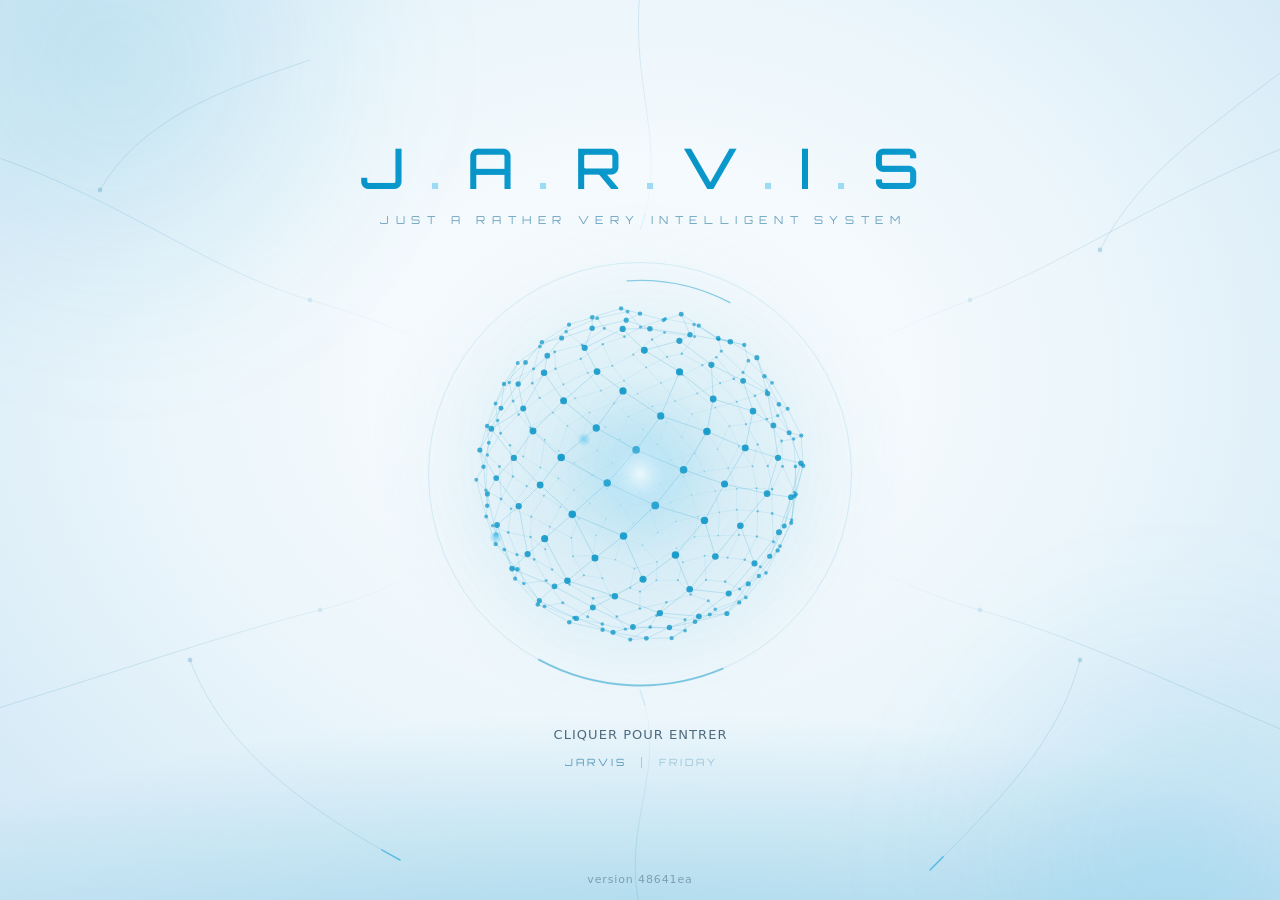
==== commit 2846c43f: "Publication de Jarvis" ====
--- a/index.html
+++ b/index.html
@@ -1,7 +1,7 @@
 <!doctype html>
 <html lang="fr">
   <head>
-    <meta http-equiv="Content-Security-Policy" content="default-src 'self'; script-src 'self'; style-src 'self' 'unsafe-inline'; img-src 'self' data:; font-src 'self'; connect-src 'self' https://api.github.com https://openrouter.ai https://api.crossref.org https://api.openalex.org https://oauth2.googleapis.com https://www.googleapis.com https://gmail.googleapis.com https://api.anthropic.com https://api.openai.com https://generativelanguage.googleapis.com https://api.mistral.ai https://dashscope-intl.aliyuncs.com https://api.deepseek.com https://api.groq.com https://api.x.ai https://api.together.xyz https://api.open-meteo.com https://geocoding-api.open-meteo.com; manifest-src 'self'; worker-src 'self'; object-src 'none'; base-uri 'none'; form-action 'none'" />
+    <meta http-equiv="Content-Security-Policy" content="default-src 'self'; script-src 'self'; style-src 'self' 'unsafe-inline'; img-src 'self' data: blob:; font-src 'self'; connect-src 'self' http://127.0.0.1:8765 http://localhost:8765 https://www.ebi.ac.uk https://api.github.com https://openrouter.ai https://api.crossref.org https://api.openalex.org https://oauth2.googleapis.com https://www.googleapis.com https://gmail.googleapis.com https://api.anthropic.com https://api.openai.com https://generativelanguage.googleapis.com https://api.mistral.ai https://dashscope-intl.aliyuncs.com https://api.deepseek.com https://api.groq.com https://api.x.ai https://api.together.xyz https://api.open-meteo.com https://geocoding-api.open-meteo.com; frame-src blob:; media-src 'self' blob:; manifest-src 'self'; worker-src 'self'; object-src 'none'; base-uri 'none'; form-action 'none'" />
     <meta charset="UTF-8" />
     <link rel="icon" type="image/svg+xml" href="./favicon.svg" />
     <meta name="viewport" content="width=device-width, initial-scale=1.0, viewport-fit=cover" />
@@ -11,9 +11,25 @@
     <meta name="apple-mobile-web-app-title" content="Jarvis" />
     <meta name="apple-mobile-web-app-status-bar-style" content="default" />
     <title>Jarvis</title>
-    <script type="module" crossorigin src="./assets/index-BBygbQkV.js"></script>
+    <script type="module" crossorigin src="./assets/index-BG-V-0uY.js"></script>
     <link rel="modulepreload" crossorigin href="./assets/rolldown-runtime-XKyaHtl9.js">
-    <link rel="stylesheet" crossorigin href="./assets/index-DiEmHy3m.css">
+    <link rel="modulepreload" crossorigin href="./assets/react-DlmbjZJV.js">
+    <link rel="modulepreload" crossorigin href="./assets/react-dom-1flDk5uq.js">
+    <link rel="modulepreload" crossorigin href="./assets/jsx-runtime-LKYXHABd.js">
+    <link rel="modulepreload" crossorigin href="./assets/prefs-C6BxTbCr.js">
+    <link rel="modulepreload" crossorigin href="./assets/backend-DQyHmyUx.js">
+    <link rel="modulepreload" crossorigin href="./assets/assistantConfig-q92SIIJ6.js">
+    <link rel="modulepreload" crossorigin href="./assets/periods-BA_1EaoT.js">
+    <link rel="modulepreload" crossorigin href="./assets/google-BCw6S1MZ.js">
+    <link rel="modulepreload" crossorigin href="./assets/preload-helper-CRzLMJPS.js">
+    <link rel="modulepreload" crossorigin href="./assets/Keyring-9lkkEHop.js">
+    <link rel="modulepreload" crossorigin href="./assets/contacts-CZ6odSAO.js">
+    <link rel="modulepreload" crossorigin href="./assets/todo-0PJOi-rs.js">
+    <link rel="modulepreload" crossorigin href="./assets/assistant-BQvVxFDK.js">
+    <link rel="modulepreload" crossorigin href="./assets/gmail-BqhJqkPm.js">
+    <link rel="modulepreload" crossorigin href="./assets/scienceAgent-B7V0x0Eh.js">
+    <link rel="modulepreload" crossorigin href="./assets/texDraft-DvM-sMs6.js">
+    <link rel="stylesheet" crossorigin href="./assets/index-MeDY886Z.css">
   <link rel="manifest" href="./manifest.webmanifest"></head>
   <body>
     <div id="root"></div>
--- a/assets/index-MeDY886Z.css
+++ b/assets/index-MeDY886Z.css
@@ -0,0 +1 @@
+@font-face{font-family:Orbitron;font-style:normal;font-display:swap;font-weight:400;src:url(./orbitron-latin-400-normal-U6xZUhur.woff2)format("woff2"),url(./orbitron-latin-400-normal-DBk4Dmer.woff)format("woff")}@font-face{font-family:Orbitron;font-style:normal;font-display:swap;font-weight:500;src:url(./orbitron-latin-500-normal-DQ2gt4P1.woff2)format("woff2"),url(./orbitron-latin-500-normal-BCCupJ8c.woff)format("woff")}@font-face{font-family:Instrument Serif;font-style:normal;font-display:swap;font-weight:400;src:url(./instrument-serif-latin-400-normal-DnYpCC2O.woff2)format("woff2"),url(./instrument-serif-latin-400-normal-BVbkICAY.woff)format("woff")}@font-face{font-family:Instrument Serif;font-style:italic;font-display:swap;font-weight:400;src:url(./instrument-serif-latin-400-italic-DKMiL14s.woff2)format("woff2"),url(./instrument-serif-latin-400-italic-u__WvvIK.woff)format("woff")}@font-face{font-family:JetBrains Mono;font-style:normal;font-display:swap;font-weight:400;src:url(./jetbrains-mono-latin-400-normal-V6pRDFza.woff2)format("woff2"),url(./jetbrains-mono-latin-400-normal-6-qcROiO.woff)format("woff")}:root{--bg:#e8f3fa;--surface:#ffffff9e;--surface-solid:#f6fbfe;--surface-read:#ffffffe6;--surface-2:#ffffff80;--line:#06293f21;--line-strong:#06293f42;--text:#06293f;--text-2:#14405c;--muted:#4d6a7f;--blue:#0377a8;--blue-soft:#0593c621;--accent-rgb:5, 147, 198;--accent-soft:#0593c61a;--accent-ink:#035a82;--glass-rgb:240, 248, 253;--glass-border:#ffffffd9;--glass-hi:#ffffffe6;--groove:#0593c612;--card-bg:#ffffff6b;--card-sheen:linear-gradient(135deg, #fff9 0%, #ffffff24 28%, #fff0 56%, #ffffff38 100%);--card-edge:inset 0 1.5px 0 #ffffffd9, inset 0 -1px 0 #ffffff59, inset 0 0 26px #ffffff47;--mark:#fff2b3;--bad-bg:#fbe3e1;--bad-ink:#a3302a;--ok-bg:#e0f3ea;--warn-bg:#fff3df;--accent-2:#1aa6dc;--accent-2-rgb:26, 166, 220;--accent-light:#7fd0f2;--accent-light-rgb:127, 208, 242;--sweep-rgb:120, 200, 240;--sweep-hi-rgb:170, 225, 248;--tagline:#3f87ad;--splash-bg:radial-gradient(120% 60% at 50% 115%, #0593c659, transparent 60%), radial-gradient(ellipse at 50% 42%, #fff 0%, #eaf5fb 55%, #cfe7f5 100%);--title-grad:linear-gradient(100deg, #0593c6 0%, #1aa6dc 38%, #e8f7ff 48%, #8fd3f0 52%, #1aa6dc 62%, #03739e 100%);--page-bg-image:radial-gradient(85% 55% at 88% 108%, #0593c64d, transparent 62%), radial-gradient(70% 45% at 0% 0%, #fff, transparent 70%), linear-gradient(180deg, #eef7fc 0%, #dbecf6 100%);--radius:18px;--shadow:0 1px 2px #06293f0d, 0 12px 32px #0593c61f;--ease:cubic-bezier(.22, 1, .36, 1);color:var(--text);background:var(--bg);-webkit-font-smoothing:antialiased;font-family:Inter,Segoe UI Variable,Segoe UI,system-ui,-apple-system,sans-serif}:root[data-mode=friday]{--lightningcss-light: ;--lightningcss-dark:initial;color-scheme:dark;--bg:#02070a;--surface:#fff1;--surface-solid:#0b1822;--surface-read:#040e15e0;--surface-2:#ffffff17;--line:#ffffff21;--line-strong:#ffffff42;--text:#eaf1f6;--text-2:#cfdbe4;--muted:#8fa5b5;--blue:#fc734d;--blue-soft:#fc734d29;--accent-rgb:252, 115, 77;--accent-soft:#fc734d24;--accent-ink:#ff9d7c;--glass-rgb:4, 14, 21;--glass-border:#ffffff2b;--glass-hi:#fff3;--groove:#ffffff0e;--card-bg:#ffffff0a;--card-sheen:linear-gradient(135deg, #ffffff2b 0%, #ffffff0d 28%, #fff0 58%, #ffffff0f 100%);--card-edge:inset 0 1.5px 0 #ffffff4d, inset 0 -1px 0 #ffffff17, inset 0 0 26px #ffffff0d;--mark:#5c4a17;--bad-bg:#331a1d;--bad-ink:#ff9a90;--ok-bg:#12301f;--warn-bg:#352a14;--shadow:0 1px 2px #0006, 0 14px 36px #00000059;--accent-2:#ff8d6a;--accent-2-rgb:255, 141, 106;--accent-light:#ffaa8c;--accent-light-rgb:255, 170, 140;--sweep-rgb:255, 170, 140;--sweep-hi-rgb:255, 205, 185;--tagline:#e08a68;--splash-bg:radial-gradient(120% 55% at 50% 116%, #fc734d80, transparent 55%), radial-gradient(130% 70% at 50% 110%, #0297deb3, #06324f80 40%, transparent 72%), radial-gradient(ellipse at 50% 40%, #0b2234 0%, #03101a 60%, #02070a 100%);--title-grad:linear-gradient(100deg, #fc734d 0%, #ff8b68 38%, #fff0ea 48%, #ffbfa8 52%, #ff8b68 62%, #d9532c 100%);--page-bg-image:radial-gradient(130% 55% at 50% 112%, #fc734dc7 0%, #fc734d00 58%), radial-gradient(140% 75% at 50% 108%, #0297decc 0%, #06324fa6 38%, #02070a00 72%), linear-gradient(180deg, #02070a, #02070a)}*{box-sizing:border-box}html,body,#root{height:100%;margin:0}body{background:var(--bg);overflow:hidden}button{font:inherit;color:inherit;cursor:pointer;background:0 0;border:0;padding:0}ul{margin:0;padding:0;list-style:none}h1,h2,p{margin:0}.splash{z-index:10;background:var(--splash-bg);transition:opacity .7s var(--ease), transform .7s var(--ease), filter .7s var(--ease);align-content:center;place-items:center;gap:28px;display:grid;position:fixed;inset:0}.splash--leaving{opacity:0;filter:blur(6px);pointer-events:none;transform:scale(1.12)}.splash__haze{aspect-ratio:1;background:radial-gradient(circle, rgba(var(--accent-rgb), .1), transparent 62%);border-radius:50%;width:min(90vw,620px);animation:5s ease-in-out infinite breathe;position:absolute}.splash>*{z-index:1;position:relative}.splash>.veins,.splash>.splash__glow,.splash>.splash__haze{z-index:0;pointer-events:none;position:absolute}.veins{width:100%;height:100%;inset:0;-webkit-mask-image:radial-gradient(50% 58%,#0000 38%,#000 82%);mask-image:radial-gradient(50% 58%,#0000 38%,#000 82%)}.veins path{fill:none;stroke-linecap:round}.veins__base path{stroke:var(--blue);stroke-opacity:.13;stroke-width:1px}.veins__base circle{fill:var(--blue);fill-opacity:.22}.veins__light path{stroke:var(--accent-2);stroke-opacity:.55;stroke-width:1.6px;stroke-dasharray:7 93;stroke-dashoffset:7px;animation:linear infinite flow}@keyframes flow{to{stroke-dashoffset:-93px}}.splash__glow{filter:blur(70px);border-radius:50%}.splash__glow--a{background:radial-gradient(circle, rgba(var(--accent-rgb), .16), transparent 68%);width:46vmax;height:46vmax;animation:16s ease-in-out infinite alternate drift;top:-18vmax;left:-14vmax}.splash__glow--b{background:radial-gradient(circle, rgba(var(--accent-2-rgb), .18), transparent 68%);width:40vmax;height:40vmax;animation:19s ease-in-out infinite alternate-reverse drift;bottom:-16vmax;right:-12vmax}@keyframes drift{to{transform:translate(5vmax,3vmax)scale(1.08)}}.orb{transition:transform .6s var(--ease);-webkit-tap-highlight-color:transparent;border-radius:50%;place-items:center;display:grid;position:relative}.orb:focus-visible{outline:2px solid var(--blue);outline-offset:10px}.orb__sphere{animation:6s ease-in-out infinite orb-breathe}.orb:hover .orb__sphere{animation-duration:3s}@keyframes orb-breathe{0%,to{transform:scale(.93)}50%{transform:scale(1.05)}}.splash--activating .orb{transform:scale(1.1)}.splash--activating .orb__sphere{filter:drop-shadow(0 0 40px rgba(var(--accent-rgb), .45));animation-duration:1s}.splash__brand{justify-items:center;gap:10px;margin-bottom:-6px;display:grid}.splash__title{letter-spacing:.4em;color:var(--blue);gap:.06em;margin:0;padding-left:.4em;font-family:Orbitron,Segoe UI,sans-serif;font-size:clamp(30px,7.6vw,56px);font-weight:500;animation:4.5s ease-in-out 1.6s infinite halo;display:flex;position:relative}.splash__title span{background:var(--title-grad);color:#0000;opacity:0;animation:neon-on 1.1s steps(1, end) calc(.2s + var(--i) * .13s) forwards, shine 5.5s ease-in-out calc(1.5s + var(--i) * 80ms) infinite;background-size:400% 100%;-webkit-background-clip:text;background-clip:text;display:inline-flex;position:relative}.splash__title i{color:var(--accent-light);-webkit-text-fill-color:var(--accent-light);opacity:.75;margin-left:.02em;font-style:normal}.splash__title span:last-child i{display:none}.splash__title:after{content:"";pointer-events:none;opacity:0;background:linear-gradient(90deg, transparent 0%, rgba(var(--sweep-rgb), 0) 40%, rgba(var(--sweep-hi-rgb), .55) 50%, rgba(var(--sweep-rgb), 0) 60%, transparent 100%);mix-blend-mode:screen;filter:blur(2px);animation:6s ease-in-out 2.2s infinite sweep;position:absolute;inset:-10% -4%}@keyframes neon-on{0%{opacity:0}20%{opacity:.85}28%{opacity:.15}40%{opacity:1}52%{opacity:.45}64%,to{opacity:1}}@keyframes shine{0%,55%{background-position:100% 0}85%,to{background-position:0 0}}@keyframes halo{0%,to{filter:drop-shadow(0 0 8px rgba(var(--accent-rgb), .35)) drop-shadow(0 0 1px rgba(var(--accent-rgb), .5))}50%{filter:drop-shadow(0 0 18px rgba(var(--accent-rgb), .6)) drop-shadow(0 0 2px rgba(var(--accent-light-rgb), .8))}}@keyframes sweep{0%,62%{opacity:0;transform:translate(-60%)}70%{opacity:1}90%,to{opacity:0;transform:translate(60%)}}.splash__tagline{text-align:center;text-wrap:balance;letter-spacing:.6em;text-transform:uppercase;max-width:92vw;color:var(--tagline);opacity:0;animation:tagline 1.2s var(--ease) 1.3s forwards;margin:0;padding-left:.6em;font-family:Orbitron,Segoe UI,sans-serif;font-size:clamp(8px,2.1vw,11px);font-weight:400}@keyframes tagline{0%{opacity:0;letter-spacing:calc(var(--ls,.6em) + .4em)}to{opacity:.75;letter-spacing:var(--ls,.6em)}}.splash--activating .splash__title{animation-duration:.8s}.brand__name{letter-spacing:.32em;font-family:Orbitron,Segoe UI,sans-serif;font-size:13.5px;font-weight:500}.splash__hint{letter-spacing:.08em;color:var(--muted);text-transform:uppercase;align-items:center;gap:18px;font-size:13px;transition:opacity .4s;display:flex}.splash--activating .splash__hint,.splash--leaving .splash__hint{opacity:0}@keyframes spin{to{transform:rotate(360deg)}}@keyframes breathe{50%{opacity:.92;transform:scale(1.025)}}.cockpit{--side:232px;grid-template-columns:var(--side) 1fr;opacity:0;height:100%;transition:opacity .7s var(--ease) .1s, transform .7s var(--ease) .1s;display:grid;transform:scale(.985)}.cockpit--in{opacity:1;transform:none}.cockpit--collapsed{--side:72px}.sidebar{border-right:1px solid var(--line);background:rgba(var(--glass-rgb), .7);-webkit-backdrop-filter:blur(12px);backdrop-filter:blur(12px);transition:width .3s var(--ease);padding:20px 14px;overflow:hidden}.brand{align-items:center;gap:12px;width:100%;padding:6px 10px 22px;display:flex}.brand__dot{border:2px solid var(--blue);width:14px;height:14px;box-shadow:0 0 10px rgba(var(--accent-rgb), .4);border-radius:50%;flex:none}.brand__name{letter-spacing:.3em;color:var(--blue);font-size:15px;font-weight:300}.nav{width:100%;color:var(--muted);white-space:nowrap;border-radius:10px;align-items:center;gap:12px;padding:10px;font-size:14.5px;transition:background .2s,color .2s;display:flex}.nav svg{flex:none}.nav:hover{background:var(--surface-2);color:var(--text)}.nav--active,.nav--active:hover{background:var(--blue-soft);color:var(--blue);font-weight:500}.nav--soon{opacity:.55}.sidebar li+li{margin-top:2px}.cockpit--collapsed .nav span,.cockpit--collapsed .brand__name{display:none}.sidebar{flex-direction:column;display:flex}.sidebar ul{flex:1}.mode-toggle{justify-content:center;align-items:center;margin-top:6px;font-family:Orbitron,Segoe UI,sans-serif;display:flex}.mode-toggle span{align-items:center;display:inline-flex}.mode-toggle i{background:var(--tagline);opacity:.35;width:1px;height:11px;margin:0 14px}.mode-toggle button{letter-spacing:.3em;text-transform:uppercase;color:var(--tagline);opacity:.4;padding-left:.3em;font-size:10px;transition:opacity .25s}.mode-toggle button:hover,.mode-toggle button:focus-visible{opacity:.8}.mode-toggle button.on{opacity:.85;cursor:default}.mode-toggle b{font-weight:inherit}.sidebar .mode-toggle{margin:16px 0 6px}.sidebar .mode-toggle i{margin:0 10px}.cockpit--collapsed .mode-toggle button span{display:none}.cockpit--collapsed .mode-toggle i{margin:0 6px}.more-sheet__panel .mode-toggle{grid-column:1/-1;margin:4px 0 10px}.bench{grid-template-columns:repeat(auto-fit,minmax(260px,1fr));gap:16px;margin-top:16px;display:grid}.bench h2{margin-bottom:8px;font-size:15px}.bench__list{gap:2px;display:grid}.bench__list button{text-align:left;border-radius:8px;width:100%;padding:6px 8px;font-size:14px}.bench__list button:hover{background:var(--surface-2)}.bench__list time{color:var(--blue);font-variant-numeric:tabular-nums;margin-right:6px;font-size:12.5px}.discuss{flex-direction:column;flex:1;gap:6px;width:100%;max-width:820px;min-height:0;margin:0 auto;padding:14px 22px 10px;display:flex}.discuss__head{flex:none;align-items:center;gap:16px;display:flex}.discuss__head strong{letter-spacing:.3em;color:var(--blue);font-family:Orbitron,Segoe UI,sans-serif;font-size:14px;font-weight:400}.discuss__end{margin-left:auto}.discuss__info{flex:none;gap:6px;display:grid}.fchat{flex-direction:column;flex:1;gap:8px;min-height:0;display:flex}.fchat__thread{flex:1;min-height:0}.fchat__hint{text-align:center;margin:auto 0}.fchat__hint p{margin-bottom:8px}.fchat__steps{align-self:flex-start;padding:2px 6px}.fchat__bar{flex:none}.fchat--dock .msg{max-width:94%;font-size:14px}.fchat--dock .fchat__hint{text-align:left;margin:0}.science__chips{flex-wrap:wrap;justify-content:center;gap:8px;margin:8px 0 12px;display:flex}.fchat--dock .science__chips{justify-content:flex-start}.science__chips .chip{text-align:left}.science__preview{white-space:pre-wrap;background:var(--surface-2);border-radius:8px;max-height:260px;padding:10px;font-size:12.5px;overflow:auto}.science__ask{border:1px solid var(--line-strong)}.science__keep{margin-top:8px;font-size:13px}.main--bleed{flex-direction:column;min-height:0;padding:0;animation:none;display:flex;overflow:hidden}.trace{flex:1;min-height:0;display:flex}.trace__frame{background:var(--bg);border:0;flex:1;min-width:0}.trace__chat{border-left:1px solid var(--line);background:var(--surface);flex-direction:column;flex:none;gap:8px;width:360px;min-height:0;padding:14px;display:flex}.trace__chathead{justify-content:space-between;align-items:baseline;display:flex}.trace__chat h2{font-size:18px}@media (width<=1100px){.trace__chat{width:290px}}.friday-hero{align-items:center;gap:28px;display:flex}.orb-btn{transition:transform .3s var(--ease), filter .3s;border-radius:50%;flex:none;line-height:0}.orb-btn:hover{filter:drop-shadow(0 0 16px rgba(var(--accent-rgb), .45));transform:scale(1.06)}.orb-btn:focus-visible{outline:2px solid var(--blue);outline-offset:6px}.friday-hero h2{margin-bottom:8px;font-size:20px}.friday-hero .muted{max-width:60ch;line-height:1.55}@media (width<=720px){.friday-hero{text-align:center;flex-direction:column}}.main{animation:rise .45s var(--ease);padding:40px clamp(20px,4vw,56px) 56px;overflow-y:auto}@keyframes rise{0%{opacity:0;transform:translateY(8px)}}.tabbar{display:none}.page-head{margin-bottom:28px}.page-head h1{letter-spacing:-.02em;font-size:34px;font-weight:600}.eyebrow{text-transform:uppercase;letter-spacing:.1em;color:var(--muted);margin-bottom:6px;font-size:12.5px}.muted{color:var(--muted);font-size:14.5px;line-height:1.5}.small{margin-top:14px;font-size:12.5px}.foot{margin-top:24px}.grid{grid-template-columns:repeat(auto-fill,minmax(280px,1fr));gap:16px;display:grid}.card{background:var(--surface);border:1px solid var(--line);border-radius:var(--radius);box-shadow:var(--shadow);transition:border-color .2s, transform .2s var(--ease);padding:20px 22px}.card:hover{border-color:var(--line-strong)}.card--wide{grid-column:span 2}.card__head{justify-content:space-between;align-items:center;margin-bottom:14px;display:flex}.card h2{font-size:15px;font-weight:600}.link{color:var(--blue);font-size:13px}.link:hover{text-decoration:underline}.badge{background:var(--blue-soft);color:var(--blue);border-radius:99px;padding:2px 9px;font-size:12px;font-weight:600}.badge--soft{font-weight:500}.btn{background:var(--blue);color:#fff;border-radius:10px;margin-top:16px;padding:10px 18px;font-size:14px;font-weight:500;transition:filter .2s}.btn:hover:not(:disabled){filter:brightness(1.08)}.btn:disabled{background:var(--line-strong);cursor:not-allowed}.timeline li{gap:16px;padding:9px 0;display:flex}.timeline li+li{border-top:1px solid var(--line)}.timeline time{font-variant-numeric:tabular-nums;width:46px;color:var(--blue);flex:none;font-size:14px;font-weight:500}.timeline strong{font-size:14.5px;font-weight:500;display:block}.timeline span{color:var(--muted);font-size:13px}.box{border:1.5px solid var(--line-strong);color:#fff;border-radius:5px;flex:none;place-items:center;width:17px;height:17px;font-size:11px;display:inline-grid}.checks li{align-items:flex-start;gap:10px;padding:6px 0;font-size:14.5px;line-height:1.35;display:flex}.checks .box{margin-top:1px}.checks button.box{cursor:pointer;background:var(--surface);transition:border-color .15s,background .15s}.checks button.box:hover:not(:disabled){border-color:var(--blue)}.checks button.box:disabled{cursor:default}.checks li.is-done{color:#2e7d4f}.checks li.is-done span{-webkit-text-decoration:line-through #2e7d4f66;text-decoration:line-through #2e7d4f66}.checks li.is-done .box{background:#2e7d4f;border-color:#2e7d4f}.checks li.is-late{color:#c0392b}.checks li.is-late .box{border-color:#e2a59f}.addtask{margin-top:12px}.addtask .search{margin:0}.create{margin-top:8px;display:inline-block}.subhead{text-transform:uppercase;letter-spacing:.08em;color:var(--muted);margin:18px 0 6px;font-size:12.5px}.agenda-lines li{border-top:1px solid var(--line);padding:5px 0;font-size:14.5px}.agenda-lines li:first-child{border-top:0}.activity li{align-items:center;gap:10px;padding:5px 0;font-size:14px;display:flex}.activity i{background:#29c36a;border-radius:50%;width:8px;height:8px;box-shadow:0 0 8px #29c36a99}.activity i.off{background:var(--line-strong);box-shadow:none}.agenda{grid-template-columns:repeat(auto-fill,minmax(260px,1fr));gap:16px;display:grid}.day h2{text-transform:capitalize;justify-content:space-between;margin-bottom:8px;display:flex}.day h2 small{color:var(--muted);font-size:14px;font-weight:400}.day--today{border-color:var(--line-strong);background:linear-gradient(#fff, var(--surface-2))}.notes{grid-template-columns:300px minmax(0,1fr);gap:28px;min-height:100%;display:grid}.notes__list .page-head{margin-bottom:16px}.search{border:1px solid var(--line);background:var(--surface);width:100%;font:inherit;border-radius:10px;outline:none;margin-bottom:12px;padding:10px 14px;font-size:14px}.search:focus{border-color:var(--blue);box-shadow:0 0 0 3px var(--blue-soft)}.notes__list li button{text-align:left;border-radius:10px;width:100%;padding:11px 12px;display:block}.notes__list li button:hover{background:var(--surface-2)}.notes__list li button.active{background:var(--blue-soft)}.notes__list strong{font-size:14.5px;font-weight:500;display:block}.notes__list span{color:var(--muted);font-size:12.5px}.notes__view{background:var(--surface);border:1px solid var(--line);border-radius:var(--radius);box-shadow:var(--shadow);align-self:start;min-height:320px;padding:32px clamp(20px,3vw,44px)}.notes__back{margin-bottom:14px;display:none}.empty{text-align:center;padding-top:40px}.md{max-width:70ch;font-size:15.5px;line-height:1.65}.md h1{letter-spacing:-.01em;margin:0 0 16px;font-size:26px}.md h2{margin:26px 0 8px;font-size:18px}.md ul{padding-left:20px;list-style:outside}.md ul.tasks{padding-left:0;list-style:none}.md ul.tasks li{align-items:center;gap:10px;display:flex}.md ul.tasks li.done{color:var(--muted);text-decoration:line-through}.md ul.tasks li.done .box{background:var(--blue);border-color:var(--blue)}.md blockquote{border-left:3px solid var(--blue);background:var(--blue-soft);border-radius:0 10px 10px 0;margin:14px 0;padding:10px 16px}.md table{border-collapse:collapse;margin:12px 0}.md th,.md td{border:1px solid var(--line);text-align:left;padding:7px 14px;font-size:14.5px}.md th{background:var(--surface-2)}.md code{background:var(--surface-2);border-radius:5px;padding:1px 6px;font-size:.9em}.md hr{border:0;border-top:1px solid var(--line);margin:22px 0}.md ol{padding-left:22px}.md mark{background:var(--mark);border-radius:3px;padding:0 2px}.md del{color:var(--muted)}.md pre{background:var(--surface-2);border:1px solid var(--line);border-radius:10px;padding:12px 14px;font-size:13px;overflow-x:auto}.md pre code{background:0 0;padding:0}.md .table{overflow-x:auto}.md .props{background:var(--surface-2);border:1px solid var(--line);border-radius:10px;grid-template-columns:max-content 1fr;gap:4px 14px;margin:0 0 18px;padding:10px 14px;font-size:13px;display:grid}.md .props dt{color:var(--muted)}.md .props dd{margin:0}.md .dataview{border:1px dashed var(--line-strong);border-radius:10px;margin:12px 0;padding:10px 14px}.md .dataview p{color:var(--muted);margin:0 0 6px;font-size:12.5px}.md .dataview pre{margin:0}.md .callout{border-left:3px solid var(--blue);background:var(--blue-soft);border-radius:0 10px 10px 0;margin:14px 0;padding:10px 16px}.md .callout p{margin:4px 0}.md .callout__title{font-weight:600}.md .callout--warning,.md .callout--caution,.md .callout--attention{background:var(--warn-bg);border-color:#d98a1f}.md .callout--danger,.md .callout--error,.md .callout--bug{background:var(--bad-bg);border-color:#c0392b}.md .callout--success,.md .callout--check,.md .callout--done{background:var(--ok-bg);border-color:#2e7d4f}.md .embed{background:var(--surface-2);color:var(--muted);border-radius:6px;padding:2px 8px;font-size:13px;display:inline-block}.md .extlink{color:var(--blue)}.wikilink{color:var(--blue);border-bottom:1px dashed rgba(var(--accent-rgb), .5);cursor:pointer;text-decoration:none}.wikilink:hover{border-bottom-style:solid}.wikilink--missing{color:var(--muted);border-bottom-color:var(--line-strong)}.md .box[data-line]{cursor:pointer}.md .box[data-line]:hover{border-color:var(--blue)}.hit{color:var(--muted);margin-top:3px;font-size:12.5px;font-style:normal;line-height:1.4;display:block}.backlinks{border-top:1px solid var(--line);margin-top:32px;padding-top:16px}.backlinks h3{text-transform:uppercase;letter-spacing:.08em;color:var(--muted);margin:0 0 8px;font-size:13px}.backlinks li{padding:3px 0;font-size:14.5px}.btn--ghost{color:var(--blue);border:1px solid var(--line-strong);background:0 0}.btn--ghost:hover:not(:disabled){background:var(--blue-soft);filter:none}.btn--small{margin:0;padding:7px 12px;font-size:13px}.connect{justify-items:start;gap:12px;max-width:520px;display:grid}.connect .btn{margin-top:4px}.ghform{gap:12px;width:100%;display:grid}.ghform label{color:var(--muted);gap:6px;font-size:13px;display:grid}.ghform .search{margin:0}.ghform .btn{justify-self:start;margin:0}.ghform__error{color:#c0392b;font-size:13.5px}.ghform details{line-height:1.6}.ghform summary{cursor:pointer;color:var(--blue)}.ghform ol{margin:8px 0 0;padding-left:20px}.connect__alt{flex-wrap:wrap;gap:8px;display:flex}.offline{color:#b7791f;font-style:normal}.page-head--home{flex-wrap:wrap;justify-content:space-between;align-items:flex-end;gap:16px;display:flex}.weather{text-align:left;border-radius:14px;align-items:center;gap:12px;padding:8px 14px;transition:background .2s;display:flex}.weather:hover{background:rgba(var(--accent-rgb), .06)}.weather__temp{color:var(--blue);letter-spacing:-.02em;font-size:34px;font-weight:300;line-height:1}.weather__text{color:var(--muted);font-size:13px;display:grid}.weather__text strong{color:var(--text);font-size:14px;font-weight:500}.today .subhead{align-items:baseline;gap:8px;margin-top:0;display:flex}.subhead .count{text-transform:none;letter-spacing:0;color:var(--muted);font-weight:400}.today .card__head{gap:12px}.today .card__head h2{flex:1}.notifs{gap:8px;display:grid}.notif{background:var(--surface-2);border-radius:10px;padding:9px 12px;font-size:14px}.notif button{text-align:left;width:100%}.notif button:hover{text-decoration:underline}.notif--late{background:var(--bad-bg);color:#c0392b}.notif--soon{background:var(--blue-soft);color:var(--accent-ink)}.notif--info{color:var(--muted)}.sync{color:var(--muted);align-items:center;gap:8px;margin-bottom:10px;font-size:13.5px;display:flex}.sync i{background:#29c36a;border-radius:50%;width:8px;height:8px;box-shadow:0 0 8px #29c36a99}.sync i.off{background:var(--line-strong);box-shadow:none}.activity-list li{border-top:1px solid var(--line);justify-content:space-between;gap:12px;padding:6px 0;font-size:14px;display:flex}.activity-list li span{text-overflow:ellipsis;white-space:nowrap;overflow:hidden}.activity-list time{color:var(--muted);flex:none;font-size:12.5px}.quick{grid-template-columns:repeat(auto-fill,minmax(130px,1fr));gap:10px;display:grid}.quick__item{border:1px solid var(--line);background:var(--surface-2);color:var(--text);transition:border-color .2s, transform .2s var(--ease);border-radius:12px;justify-items:start;gap:8px;padding:14px;font-size:14px;display:grid}.quick__item svg{color:var(--blue)}.quick__item:hover{border-color:var(--line-strong);transform:translateY(-1px)}.quick__item small{color:var(--muted);font-size:11.5px}.quick__item--soon{opacity:.6}@media (width<=760px){.weather__temp{font-size:28px}}.ask{background:linear-gradient(180deg, #fff, var(--surface-2));border:1px solid var(--line-strong);box-shadow:0 6px 24px rgba(var(--accent-rgb), .07);border-radius:18px;margin-bottom:18px;padding:12px}.ask--off{color:var(--muted);justify-content:space-between;align-items:center;gap:14px;padding:14px 18px;font-size:14px;display:flex}.ask--off strong{color:var(--text)}.ask__bar{align-items:flex-end;gap:8px;display:flex}.ask__mic{width:42px;height:42px;color:var(--blue);background:var(--blue-soft);border-radius:50%;flex:none;place-items:center;transition:background .2s,color .2s,box-shadow .2s;display:grid}.ask__mic:hover:not(:disabled){background:var(--accent-soft)}.ask--listening .ask__mic{color:#fff;background:#ff7a1a;animation:1.4s ease-out infinite listen;box-shadow:0 0 #ff7a1a80}@keyframes listen{0%{box-shadow:0 0 #ff7a1a80}to{box-shadow:0 0 0 14px #ff7a1a00}}.ask__input{resize:none;font:inherit;color:var(--text);background:0 0;border:0;outline:none;flex:1;min-height:42px;max-height:160px;padding:10px 6px;font-size:15px}.ask__input::placeholder{color:#93a0b8}.ask__bar .btn--small{padding:10px 16px}.ask__steps{gap:4px;margin:10px 6px 2px;display:grid}.ask__steps li{color:var(--muted);padding-left:18px;font-size:13.5px;position:relative}.ask__steps li:before{content:"✓";color:#2e7d4f;font-size:12px;position:absolute;left:0}.ask__steps li.is-current:before{content:"";border:2px solid var(--blue);border-right-color:#0000;border-radius:50%;width:9px;height:9px;animation:.8s linear infinite spin;top:5px}.ask__steps li.is-current{color:var(--text)}.ask__error{color:#c0392b;margin:8px 6px 0;font-size:13.5px}.ask__cost{color:var(--muted);font-size:12px}.proposal{border:1px solid var(--line);background:var(--surface);border-radius:12px;gap:10px;width:100%;padding:12px 14px;display:grid}.proposal header{flex-wrap:wrap;align-items:baseline;gap:8px;font-size:13.5px;display:flex}.proposal__mode{text-transform:uppercase;letter-spacing:.06em;color:var(--blue);background:var(--blue-soft);border-radius:99px;padding:2px 8px;font-size:11px}.proposal__preview{border-top:1px solid var(--line);max-height:320px;padding-top:8px;font-size:14px;overflow:auto}.proposal__actions{gap:8px;display:flex}.proposal__done{color:#2e7d4f;font-size:14px}.assistant-settings{margin-top:18px}.assistant-settings h2{font-size:16px}.anchors{grid-template-columns:repeat(12,minmax(0,1fr));gap:6px;margin-bottom:12px;display:grid}.anchors .anchor{grid-column:span 6;min-width:0}.anchors .anchor:nth-child(-n+3){grid-column:span 4}.anchors .anchor>*{text-overflow:ellipsis;white-space:nowrap;overflow:hidden}.anchors .anchor:nth-child(-n+3){padding:7px}.anchors .anchor:nth-child(-n+3) .anchor__label{letter-spacing:0;font-size:10px}.anchor{text-align:left;border:1px solid var(--line);background:var(--surface);border-radius:10px;gap:1px;padding:7px 10px;transition:border-color .15s,background .15s;display:grid}.anchor:hover{border-color:var(--line-strong)}.anchor__label{text-transform:uppercase;letter-spacing:.07em;color:var(--muted);font-size:10.5px}.anchor__detail{color:var(--text);white-space:nowrap;text-overflow:ellipsis;font-size:13.5px;font-weight:500;overflow:hidden}.anchor--missing{background:0 0;border-style:dashed}.anchor--missing .anchor__detail{color:var(--muted);font-weight:400}.anchor--active{border-color:var(--blue);background:var(--blue-soft)}.anchor--active .anchor__detail{color:var(--blue)}.stepper{vertical-align:middle;gap:2px;margin-right:10px;display:inline-flex}.stepper button{border:1px solid var(--line);background:var(--surface);width:24px;height:24px;color:var(--blue);border-radius:7px;font-size:15px;line-height:1}.stepper button:hover:not(:disabled){border-color:var(--blue)}.stepper button:disabled{color:var(--line-strong);cursor:default}.toggle{color:var(--muted);cursor:pointer;align-items:center;gap:6px;font-size:14px;display:flex}.seg--inline{grid-template-columns:auto auto;margin:0;display:inline-grid}.seg.seg--inline button{padding:6px 14px}.day--empty{opacity:.7}.day .link.small{margin-top:8px;font-size:12.5px;display:inline-block}.kanban{grid-auto-columns:minmax(220px,1fr);grid-auto-flow:column;gap:12px;padding-bottom:8px;display:grid;overflow-x:auto}.kanban__lane{background:var(--surface-2);border-radius:12px;min-height:120px;padding:10px;transition:background .15s,box-shadow .15s}.kanban__lane--over{background:var(--blue-soft);box-shadow:inset 0 0 0 2px var(--line-strong)}.kanban__lane h3{text-transform:uppercase;letter-spacing:.06em;color:var(--muted);justify-content:space-between;margin:2px 4px 10px;font-size:12.5px;display:flex}.kanban__lane h3 small{font-weight:400}.kanban__card{background:var(--surface);border:1px solid var(--line);cursor:grab;border-radius:10px;align-items:flex-start;gap:8px;margin-bottom:8px;padding:9px 10px;font-size:14px;line-height:1.35;display:flex}.kanban__card:hover{border-color:var(--line-strong)}.kanban__card.is-dragged{opacity:.4}.kanban__card.is-done .kanban__text{color:#2e7d4f;-webkit-text-decoration:line-through #2e7d4f66;text-decoration:line-through #2e7d4f66}.kanban__card .box{cursor:pointer;background:var(--surface);margin-top:1px}.kanban__card.is-done .box{background:#2e7d4f;border-color:#2e7d4f}.kanban__text .wikilink{border:0;border-bottom:1px dashed rgba(var(--accent-rgb), .5);font:inherit;background:0 0;padding:0}.kanban__empty{text-align:center;padding:18px 0}.settings{gap:18px;max-width:640px;display:grid}.settings__row{gap:6px;display:grid}.settings__label{align-items:baseline;gap:10px;font-size:14px;font-weight:500;display:flex}.settings__label em{font-size:12px;font-style:normal;font-weight:400}.settings__label em.ok{color:#2e7d4f}.settings__label em.missing{color:var(--muted)}.settings .search{margin:0}.search.invalid{border-color:#c0392b;box-shadow:0 0 0 3px #c0392b1f}.settings__actions{flex-wrap:wrap;align-items:center;gap:10px;display:flex}.settings__actions .btn{margin:0}.deadlines li{border-top:1px solid var(--line);gap:12px;padding:6px 0;font-size:14.5px;display:flex}.deadlines li:first-child{border-top:0}.deadlines time{width:64px;color:var(--muted);font-variant-numeric:tabular-nums;flex:none;font-size:13.5px}.deadlines li.is-late,.deadlines li.is-late time{color:#c0392b}.card--full{grid-column:1/-1}.badge--late{background:var(--bad-bg);color:#c0392b}.goals{grid-template-columns:repeat(4,minmax(0,1fr));gap:22px;display:grid}.goals h3{text-transform:uppercase;letter-spacing:.08em;color:var(--muted);margin:0 0 8px;font-size:12.5px}.goals h3 small{text-transform:none;letter-spacing:0;font-weight:400}.goals .group{color:var(--blue);margin:10px 0 2px;font-size:12px}.goals .year-goal{border-top:1px solid var(--line);padding:6px 0;font-size:14.5px;font-weight:500}.goals .year-goal:first-of-type{border-top:0}@media (width<=1100px){.goals{grid-template-columns:repeat(2,minmax(0,1fr))}}@media (width<=560px){.goals{grid-template-columns:1fr}}.row{align-items:flex-start;gap:8px;display:flex}.row .search{margin-bottom:12px}.row .btn--small{padding:9px 14px;font-size:16px;line-height:1}.seg{background:var(--surface-2);border-radius:9px;grid-template-columns:1fr 1fr;margin-bottom:10px;padding:3px;display:grid}.seg button{color:var(--muted);border-radius:7px;padding:6px 0;font-size:13px}.seg button.on{background:var(--surface);color:var(--text);box-shadow:0 1px 2px #121a2b14}.tree{margin:0}.notes__list .tree button{text-align:left;border-radius:7px;align-items:center;gap:6px;width:100%;padding:5px 8px;font-size:14px;display:flex}.notes__list .tree button:hover{background:var(--surface-2)}.tree__folder{color:var(--text);font-weight:500}.tree__chevron{width:12px;color:var(--muted);flex:none;transition:transform .15s;display:inline-block}.tree__chevron.open{transform:rotate(90deg)}.tree__name{text-overflow:ellipsis;white-space:nowrap;flex:1;min-width:0;overflow:hidden}.tree__count{color:var(--muted);font-size:11.5px;font-weight:400}.tree__note{color:var(--text-2);text-overflow:ellipsis;white-space:nowrap;overflow:hidden;display:block!important}.tree__note.active{color:var(--blue);background:var(--blue-soft)!important}.vaultline{justify-content:space-between;margin-top:18px;padding:0 4px;display:flex}.notes__bar{flex-wrap:wrap;justify-content:space-between;align-items:center;gap:12px;margin-bottom:14px;display:flex}.notes__bar .eyebrow{word-break:break-all;margin:0}.actions{align-items:center;gap:8px;display:flex}.status{color:var(--blue);font-size:13px}.editor{resize:vertical;border:1px solid var(--line);background:var(--surface-2);width:100%;min-height:55vh;color:var(--text);border-radius:12px;outline:none;padding:16px;font:14.5px/1.6 Cascadia Code,SF Mono,Consolas,monospace}.editor:focus{border-color:var(--blue);box-shadow:0 0 0 3px var(--blue-soft)}.banner{background:var(--warn-bg);border:1px solid #f1d9a6;border-radius:12px;gap:10px;margin-bottom:14px;padding:12px 16px;font-size:14px;display:grid}.banner div{flex-wrap:wrap;gap:8px;display:flex}.history{border:1px solid var(--line);background:var(--surface-2);border-radius:12px;gap:10px;margin-bottom:14px;padding:14px 16px;display:grid}.history h3{margin:0;font-size:14px}.history ul{flex-wrap:wrap;gap:6px;display:flex}.history li button{border:1px solid var(--line);background:var(--surface);border-radius:8px;padding:5px 10px;font-size:13px}.history li button.active{border-color:var(--blue);color:var(--blue)}.history__text{background:var(--surface);border:1px solid var(--line);white-space:pre-wrap;border-radius:8px;max-height:220px;margin:0;padding:12px;font-size:13px;overflow:auto}.launcher{border:1px solid var(--line-strong);background:linear-gradient(180deg, var(--surface), var(--surface-2));box-shadow:0 6px 24px rgba(var(--accent-rgb), .07);border-radius:20px;align-items:center;gap:12px;margin-bottom:18px;padding:8px 10px 8px 8px;display:flex}.launcher__main{text-align:left;flex:1;align-items:center;gap:14px;min-width:0;display:flex}.launcher__main>span{gap:2px;display:grid}.launcher__main strong{letter-spacing:.28em;color:var(--blue);font-size:15px;font-weight:300}.launcher__main .muted{font-size:13.5px}.launcher__mic{color:#fff;background:var(--blue);width:48px;height:48px;box-shadow:0 6px 18px rgba(var(--accent-rgb), .35);transition:transform .2s var(--ease);border-radius:50%;flex:none;place-items:center;display:grid}.launcher__mic:hover{transform:scale(1.06)}.jarvis{flex-direction:column;display:flex}.jarvis__head{align-items:center;gap:12px;display:flex}.jarvis__label{color:var(--muted);letter-spacing:.04em;font-size:12px}.jarvis__body{flex-direction:column;flex:1;min-height:0;display:flex}.jarvis__orb{flex:none;justify-items:center;gap:6px;display:grid}.jarvis__orb--listening .jarvis__status{color:#ff7a1a;opacity:1}.jarvis__status{letter-spacing:.22em;text-transform:uppercase;color:var(--blue);opacity:.75;font-size:12.5px;font-weight:300}.jarvis__thread{flex-direction:column;flex:1;gap:10px;min-height:0;padding:12px 4px;display:flex;overflow-y:auto}.jarvis__hint{color:var(--muted);text-align:center;margin:auto 0;font-size:14px;line-height:1.5}.jarvis__bar{background:var(--surface);border:1px solid var(--line-strong);box-shadow:0 6px 24px rgba(var(--accent-rgb), .08);border-radius:18px;flex:none;padding:8px}.jarvis .ask__cost{text-align:center;margin-top:6px}.msg{max-width:85%;animation:rise .3s var(--ease);white-space:pre-wrap;border-radius:16px;padding:9px 14px;font-size:14.5px;line-height:1.55}.msg--me{background:var(--blue);color:#fff;text-align:left;border-bottom-right-radius:5px;align-self:flex-end}.msg--me:hover{filter:brightness(1.06)}.msg--jarvis{background:var(--surface);border:1px solid var(--line);white-space:normal;border-bottom-left-radius:5px;align-self:flex-start;justify-items:start;gap:10px;display:grid}.msg--error{color:#c0392b;background:var(--bad-bg);align-self:flex-start}.msg .proposal{max-width:100%}.proposal--auto summary{cursor:pointer;font-size:13.5px}.proposal--auto .proposal__mode{color:#2e7d4f;background:var(--ok-bg)}.proposal--auto[open]{gap:8px}.jarvis--stage{z-index:20;padding:calc(16px + env(safe-area-inset-top)) 16px calc(16px + env(safe-area-inset-bottom));background:radial-gradient(ellipse at 50% 30%, var(--surface) 0%, var(--bg) 60%, var(--surface-2) 100%);animation:stage-in .45s var(--ease);position:fixed;inset:0;overflow:clip}@keyframes stage-in{0%{opacity:0;transform:scale(.98)}}.jarvis--stage>.veins,.jarvis--stage>.splash__glow{z-index:0;pointer-events:none;position:absolute}.jarvis--stage>.veins{opacity:.6}.jarvis--stage>.jarvis__head,.jarvis--stage>.jarvis__body{z-index:1;position:relative}.jarvis--stage .jarvis__head{justify-content:space-between}.jarvis--stage .jarvis__body{width:100%;max-width:760px;margin:0 auto}.jarvis__close{width:40px;height:40px;color:var(--muted);background:rgba(var(--glass-rgb), .8);border:1px solid var(--line);border-radius:50%;font-size:16px}.jarvis__close:hover{color:var(--text);border-color:var(--line-strong)}.qtalk__trigger{cursor:pointer;color:inherit;background:0 0;border:0;border-radius:50%;padding:0;display:block}.qtalk__trigger:disabled{cursor:default}.qtalk__trigger canvas,.qtalk__orb canvas{display:block}.qtalk{z-index:60;background:radial-gradient(ellipse at 50% 30%, var(--surface) 0%, transparent 60%), var(--bg);touch-action:none;-webkit-user-select:none;user-select:none;flex-direction:column;justify-content:center;align-items:center;gap:10px;display:flex}.qtalk--leaving{opacity:0;transition:opacity .36s var(--ease);pointer-events:none}.qtalk>.qtalk__close{z-index:2;top:calc(16px + env(safe-area-inset-top));position:absolute;right:16px}.qtalk__orb{z-index:1;cursor:pointer;-webkit-tap-highlight-color:transparent;background:0 0;border:0;border-radius:50%;padding:0;display:block;position:relative}.qtalk__caption{z-index:1;text-align:center;justify-items:center;gap:10px;max-width:min(560px,100%);min-height:86px;padding:0 12px;display:grid;position:relative}.qtalk__heard{-webkit-line-clamp:2;-webkit-box-orient:vertical;font-style:italic;display:-webkit-box;overflow:hidden}.qtalk__timing{opacity:.7;font-variant-numeric:tabular-nums;font-size:11px}:root[data-mode=friday] .jarvis__orb--listening .jarvis__status{color:#2ee096}.jarvis--dock{z-index:5;background:rgba(var(--glass-rgb), .94);-webkit-backdrop-filter:blur(14px);backdrop-filter:blur(14px);border-left:1px solid var(--line);width:380px;animation:dock-in .35s var(--ease);padding:16px 16px 14px;position:fixed;top:0;bottom:0;right:0;box-shadow:-12px 0 40px #121a2b0f}@keyframes dock-in{0%{opacity:0;transform:translate(24px)}}.jarvis--dock .jarvis__head{margin-bottom:4px}.jarvis--dock .jarvis__head strong{letter-spacing:.28em;color:var(--blue);font-size:14px;font-weight:300}.jarvis--dock .jarvis__head .link:first-of-type{margin-left:auto}.jarvis--dock .msg{max-width:92%;font-size:14px}.jarvis--dock .proposal__preview{max-height:220px}@media (width>=1200px){.cockpit:has(.jarvis--dock) .main{padding-right:calc(380px + clamp(20px,3vw,40px))}}.dock-bubble{z-index:5;background:var(--surface);border:1px solid var(--line-strong);width:66px;height:66px;box-shadow:0 10px 30px rgba(var(--accent-rgb), .18);transition:transform .2s var(--ease);border-radius:50%;place-items:center;display:grid;position:fixed;bottom:22px;right:22px}.dock-bubble:hover{transform:scale(1.06)}.dock-bubble__dot{background:var(--blue);border:2px solid var(--surface);border-radius:50%;width:10px;height:10px;position:absolute;top:6px;right:6px}@media (width<=760px){.jarvis--dock{width:100%;bottom:calc(62px + env(safe-area-inset-bottom));border-left:0}.dock-bubble{bottom:calc(76px + env(safe-area-inset-bottom));right:16px}}.week__cols{border-top:1px solid var(--line);grid-template-columns:repeat(4,minmax(0,1fr));gap:0;margin:0 -22px -20px;display:grid}.week__day{border-right:1px solid var(--line);min-width:0;padding:14px 16px 18px}.week__day:last-child{border-right:0}.week__day h3{justify-content:space-between;align-items:baseline;gap:8px;margin:0 0 10px;font-size:14px;font-weight:600;display:flex}.week__day h3 small{color:var(--muted);font-size:12px;font-weight:400}.week__day--today{background:linear-gradient(180deg, var(--surface-2), transparent 70%)}.week__day--today h3{color:var(--blue)}.day-free{color:#a3aec2;margin:2px 0 0;font-size:13px}.day-agenda{gap:6px;display:grid}.chip-line{color:var(--text-2);background:color-mix(in srgb, var(--cal,var(--blue)) 14%, var(--surface));border-left:3px solid var(--cal,var(--blue));white-space:nowrap;text-overflow:ellipsis;border-radius:7px;align-items:center;gap:6px;margin:0;padding:4px 8px 4px 10px;font-size:12.5px;font-weight:500;display:flex;position:relative;overflow:hidden}.chip-line--deadline{--cal:#d0453a;color:var(--bad-ink)}.chip-line.is-done{opacity:.55;text-decoration:line-through}.chip-line .event-del{margin-left:auto}.slots{gap:8px;margin-top:2px;display:grid}.slot{grid-template-columns:42px minmax(0,1fr) auto;align-items:start;gap:8px;font-size:13.5px;display:grid;position:relative}.slot time{color:var(--blue);font-variant-numeric:tabular-nums;padding-top:1px;font-size:12.5px}.slot strong{overflow-wrap:anywhere;font-weight:500;display:block}.slot span{color:var(--muted);font-size:12px;display:block}.slot--event>div{border-left:2px solid var(--cal,var(--blue));padding-left:8px}.slot:hover .event-del,.chip-line:hover .event-del{opacity:1}.month{grid-template-columns:minmax(0,1fr) 340px;align-items:start;gap:20px;display:grid}.month__nav{align-items:center;gap:8px;display:flex}.month__nav h2{text-transform:capitalize;min-width:170px;font-size:20px;font-weight:600}.month__nav .arrow{border:1px solid var(--line);background:var(--surface);width:32px;height:32px;color:var(--muted);border-radius:8px;font-size:16px}.month__nav .arrow:hover{color:var(--blue);border-color:var(--line-strong)}.month__grid{border:1px solid var(--line);border-radius:var(--radius);background:var(--surface);grid-template-columns:repeat(7,minmax(0,1fr));margin-top:14px;display:grid;overflow:hidden}.month__dow{text-transform:uppercase;letter-spacing:.06em;color:var(--muted);border-bottom:1px solid var(--line);background:var(--surface-2);padding:8px 10px;font-size:11.5px}.month__cell{border-right:1px solid var(--line);border-bottom:1px solid var(--line);text-align:left;flex-direction:column;gap:3px;min-width:0;min-height:108px;padding:6px 6px 8px;transition:background .15s;display:flex}.month__cell:nth-child(7n){border-right:0}.month__cell:hover,.month__cell--out{background:var(--surface-2)}.month__cell--out .month__num{color:#b5bfd0}.month__cell--sel{background:var(--accent-soft);box-shadow:inset 0 0 0 2px var(--blue)}.month__num{border-radius:50%;place-items:center;width:26px;height:26px;font-size:13px;font-weight:500;display:grid}.month__cell--today .month__num{background:var(--blue);color:#fff}.month__ev{white-space:nowrap;text-overflow:ellipsis;color:var(--text-2);align-items:center;gap:5px;font-size:11.5px;line-height:1.35;display:flex;overflow:hidden}.month__ev i{background:var(--cal,var(--blue));border-radius:50%;flex:none;width:6px;height:6px}.month__ev--allday{background:color-mix(in srgb, var(--cal,var(--blue)) 16%, var(--surface));border-radius:4px;padding:1px 5px}.month__ev--allday i{display:none}.month__ev--deadline{--cal:#d0453a;color:var(--bad-ink)}.month__ev time{color:var(--muted);font-variant-numeric:tabular-nums}.month__more{color:var(--muted);padding-left:2px;font-size:11px}.month__side{position:sticky;top:0}.month__side h3{margin:0 0 2px;font-size:17px;font-weight:600}.month__side .muted{margin-bottom:14px;display:block}.month__side .settings__actions{margin-top:16px}@media (width<=1100px){.month{grid-template-columns:1fr}.month__side{position:static}}@media (width<=900px){.week__cols{grid-template-columns:repeat(2,minmax(0,1fr))}.week__day:nth-child(2){border-right:0}.week__day:nth-child(-n+2){border-bottom:1px solid var(--line)}}@media (width<=760px){.week__cols{scroll-snap-type:x mandatory;display:flex;overflow-x:auto}.week__day{scroll-snap-align:start;flex:0 0 78%;border-bottom:0!important;border-right:1px solid var(--line)!important}.month__cell{align-items:center;min-height:54px;padding:4px}.month__ev{justify-content:center;gap:0;padding:0;font-size:0;background:0 0!important}.month__ev i{width:5px;height:5px;display:block!important}.month__ev time,.month__more{display:none}.month__cell .month__evs{flex-wrap:wrap;justify-content:center;gap:2px;display:flex}.month__nav h2{min-width:0;font-size:17px}.month__sync{display:none}.month__nav{flex-wrap:nowrap}}.voice{padding:6px 0 calc(4px + env(safe-area-inset-bottom));flex:none;justify-items:center;gap:8px;display:grid}.voice__live{text-align:center;width:100%;max-height:28vh;color:var(--text);background:rgba(var(--glass-rgb), .85);border:1px solid var(--line-strong);animation:rise .25s var(--ease);border-radius:18px;margin:0 0 4px;padding:12px 16px;font-size:19px;line-height:1.45;overflow-y:auto}.voice__row{grid-template-columns:56px auto 56px;align-items:center;gap:22px;display:grid}.voice__side{width:48px;height:48px;color:var(--muted);background:rgba(var(--glass-rgb), .85);border:1px solid var(--line);border-radius:50%;place-items:center;display:grid}span.voice__side{visibility:hidden}.voice__mic{color:#fff;background:var(--blue);width:78px;height:78px;box-shadow:0 10px 28px rgba(var(--accent-rgb), .4);transition:transform .15s var(--ease), background .2s;-webkit-user-select:none;user-select:none;-webkit-touch-callout:none;touch-action:none;-webkit-tap-highlight-color:transparent;border-radius:50%;place-items:center;display:grid}.voice__mic:active{transform:scale(.94)}.voice--listening .voice__mic{background:#ff7a1a;animation:1.4s ease-out infinite listen;box-shadow:0 0 #ff7a1a80}.voice--busy .voice__mic{box-shadow:none;background:#9fb3d9}.voice__hint{color:var(--muted);margin:0;font-size:12.5px}.voice--listening .voice__hint{color:#e0661a}.jarvis__voice-back{flex:none;padding:0 4px;font-size:13px}@media (width<=760px){.jarvis--stage{padding:calc(10px + env(safe-area-inset-top)) 14px 10px}.jarvis--stage .jarvis__label{font-size:11px}.jarvis--stage .jarvis__orb{gap:2px}.jarvis--stage .jarvis__status{font-size:11px}.jarvis__thread{padding:8px 0}.msg{max-width:92%;font-size:15px}.jarvis--dock .voice__mic{width:66px;height:66px}.jarvis--stage .jarvis__hint{padding:0 12px;font-size:14px}.jarvis__bar{flex-wrap:wrap;row-gap:8px}.jarvis__bar .ask__input{flex:100%;order:-1;padding:8px 6px;font-size:16px;line-height:1.45}.jarvis__bar .btn--small{order:2;margin-left:auto;padding:10px 22px}.jarvis__bar .jarvis__voice-back{order:1}}.todo-board{gap:14px;max-width:760px;display:grid}.todo-group h2{align-items:center;gap:8px;margin-bottom:10px;font-size:14px;font-weight:600;display:flex}.todo-group--late h2{color:#c0392b}.todo-group--today h2{color:var(--blue)}.todos{gap:2px;display:grid}.todo{border-radius:8px;align-items:center;gap:10px;padding:7px 4px;font-size:14.5px;display:flex}.todo:hover{background:var(--surface-2)}.todo .box{background:var(--surface);cursor:pointer;border:1.7px solid #9fb0cc;border-radius:5px;flex:none;width:18px;height:18px;transition:background .15s,border-color .15s}.todo .box--on{background:var(--blue);border-color:var(--blue);box-shadow:inset 0 0 0 2.5px #fff}.todo__text{overflow-wrap:anywhere;flex:1;min-width:0}.todo--done .todo__text{color:var(--muted);text-decoration:line-through}.todo__due{color:var(--muted);background:var(--surface-2);border-radius:99px;flex:none;padding:2px 9px;font-size:12px}.todo__due.is-late{color:#c0392b;background:var(--bad-bg)}.todo .event-del{opacity:0}.todo:hover .event-del{opacity:1}@media (hover:none){.todo .event-del{opacity:.5}}.todo-add{grid-template-columns:minmax(0,1fr) 150px auto;gap:8px;display:grid}.todo-add--compact{grid-template-columns:minmax(0,1fr) 130px auto;margin-top:10px}.today-goals{border-top:1px solid var(--line);margin-top:16px;padding-top:12px}@media (width<=760px){.todo-add,.todo-add--compact{grid-template-columns:minmax(0,1fr) auto}.todo-add__date{grid-column:1}.todo{padding:10px 4px;font-size:15px}}.picker{position:relative}.picker__button{text-align:left;border:1px solid var(--line);background:var(--surface);width:100%;color:var(--text);border-radius:10px;justify-content:space-between;align-items:center;gap:10px;padding:9px 12px;transition:border-color .15s;display:flex}.picker__button:hover,.picker--open .picker__button{border-color:var(--line-strong)}.picker__button svg{color:var(--muted);flex:none;transition:transform .2s}.picker--open .picker__button svg{transform:rotate(180deg)}.picker__current{gap:1px;min-width:0;display:grid}.picker__current strong{text-overflow:ellipsis;white-space:nowrap;font-size:14.5px;font-weight:500;overflow:hidden}.picker__current small{color:var(--muted);font-size:12px}.picker__panel{z-index:25;background:var(--surface);border:1px solid var(--line-strong);max-height:420px;animation:rise .18s var(--ease);border-radius:14px;flex-direction:column;display:flex;position:absolute;top:calc(100% + 6px);left:0;right:0;box-shadow:0 16px 40px #121a2b29}.picker__head{border-bottom:1px solid var(--line);align-items:center;gap:8px;padding:10px;display:flex}.picker__head .search{flex:1}.picker__close{display:none}.picker__list{padding:4px 6px 8px;overflow-y:auto}.picker__group{text-transform:uppercase;letter-spacing:.06em;color:var(--muted);margin:10px 8px 4px;font-size:11px}.picker__row{text-align:left;border-radius:9px;justify-content:space-between;align-items:center;gap:12px;width:100%;padding:7px 10px;display:flex}.picker__row span{min-width:0;display:grid}.picker__row strong{text-overflow:ellipsis;white-space:nowrap;font-size:14px;font-weight:500;overflow:hidden}.picker__row small{color:var(--muted);text-overflow:ellipsis;white-space:nowrap;font-size:11.5px;overflow:hidden}.picker__row em{color:var(--muted);flex:none;font-size:12px;font-style:normal}.picker__row.is-cursor{background:var(--surface-2)}.picker__row.is-on{background:var(--blue-soft)}.picker__row.is-on strong{color:var(--blue)}.picker__empty{padding:12px 10px}.picker__backdrop{z-index:40;background:#121a2b4d;position:fixed;inset:0}.picker__panel--sheet{inset:calc(10px + env(safe-area-inset-top)) 10px calc(10px + env(safe-area-inset-bottom));max-height:none;position:fixed}@media (width<=760px){.picker__close{display:inline}.picker__row{padding:10px}.picker__row em{text-align:right;max-width:40%}.cockpit,.cockpit--collapsed{grid-template-rows:1fr auto;grid-template-columns:1fr}.sidebar{display:none}.main{padding:calc(28px + env(safe-area-inset-top)) 18px 24px}.main.main--bleed{padding:env(safe-area-inset-top) 0 0}.discuss{padding:8px 14px 4px}.page-head h1{font-size:28px}.card--wide{grid-column:auto}.tabbar{border-top:1px solid var(--line);background:rgba(var(--glass-rgb), .92);-webkit-backdrop-filter:blur(14px);backdrop-filter:blur(14px);padding:8px 6px calc(8px + env(safe-area-inset-bottom));grid-template-columns:repeat(5,1fr);display:grid}.tabbar button{color:var(--muted);justify-items:center;gap:3px;padding:4px 0;font-size:11px;display:grid}.tabbar button.active{color:var(--blue)}.notes{grid-template-columns:1fr}.notes__view,.notes--open .notes__list{display:none}.notes--open .notes__view{display:block}.notes__back{display:inline-block}}@media (prefers-reduced-motion:reduce){*,:before,:after{transition-duration:.01ms!important;animation-duration:.01ms!important;animation-iteration-count:1!important}}.notes__view{min-width:0}.jarvis__off{text-align:center;justify-items:center;gap:14px;margin:auto 0;padding:0 12px;display:grid}.chip{border:1px solid var(--line-strong);color:var(--blue);background:var(--surface);border-radius:99px;padding:6px 12px;font-size:12.5px}.chip:hover{background:var(--blue-soft)}.vocab{resize:vertical;width:100%;font:inherit;margin:10px 0 12px;font-size:14px;line-height:1.6}.cal-list{gap:6px;margin:6px 0 16px;display:grid}.cal-list label{cursor:pointer;align-items:center;gap:9px;font-size:14px;display:flex}.cal-list i{border-radius:3px;flex:none;width:11px;height:11px}.google-settings code{background:var(--surface-2);-webkit-user-select:all;user-select:all;border-radius:5px;padding:1px 6px;font-size:12px}.sync--loading,.sync--error,.sync--off{color:var(--muted);font-size:13px}.agenda-msg{margin:-12px 0 14px;display:block}.event-del{opacity:0;color:var(--muted);margin-left:auto;padding:0 4px;font-size:17px;line-height:1;transition:opacity .15s}.event-del:hover{color:#c0392b}@media (hover:none){.event-del{opacity:.6}}.new-event{gap:10px;max-width:560px;margin-bottom:18px;display:grid}.new-event__row{grid-template-columns:1.4fr 1fr 1fr;gap:8px;display:grid}.proposal--event{font-size:13.5px;display:block}.proposal--event .proposal__mode{color:var(--blue);background:var(--blue-soft)}.proposal--event .link{margin-left:8px}.month__sync{margin-left:auto;font-size:13px}.list-tools{flex-wrap:wrap;align-items:center;gap:14px;margin-bottom:16px;display:flex}.month__side .new-event{margin-top:14px}.editor--cm{resize:none;font:inherit;background:var(--surface);min-height:60vh;padding:8px 18px}.editor--cm:focus-within{border-color:var(--line-strong);box-shadow:0 0 0 3px var(--blue-soft)}.editor--cm .cm-editor{min-height:58vh}.update-toast{left:50%;bottom:calc(24px + env(safe-area-inset-bottom));z-index:30;background:var(--surface);border:1px solid var(--line-strong);animation:rise .35s var(--ease);white-space:nowrap;border-radius:14px;align-items:center;gap:14px;padding:10px 12px 10px 18px;font-size:14px;display:flex;position:fixed;transform:translate(-50%);box-shadow:0 12px 34px #121a2b24}@media (width<=760px){.update-toast{bottom:calc(80px + env(safe-area-inset-bottom));white-space:normal;width:calc(100% - 32px)}}.splash__version{bottom:calc(14px + env(safe-area-inset-bottom));text-align:center;letter-spacing:.08em;color:var(--muted);opacity:.55;font-size:11px;left:0;right:0;z-index:1!important;position:absolute!important}.setup{background:linear-gradient(180deg, var(--surface), var(--surface-2));border-color:var(--line-strong);justify-content:space-between;align-items:center;gap:20px;display:flex}.setup h2{margin-bottom:6px;font-size:17px}.setup .muted{max-width:70ch;margin:0}.setup__actions{flex:none;gap:8px;display:flex}.more-sheet{display:none}@media (width<=760px){.tabbar{grid-template-columns:repeat(5,1fr)}.setup{flex-direction:column;align-items:stretch}.setup__actions{flex-direction:column}.more-sheet{z-index:15;background:#121a2b40;animation:.2s fade;display:block;position:fixed;inset:0}.more-sheet__panel{left:10px;right:10px;bottom:calc(70px + env(safe-area-inset-bottom));background:var(--surface);animation:rise .25s var(--ease);border-radius:18px;grid-template-columns:repeat(3,1fr);gap:4px;padding:8px;display:grid;position:absolute;box-shadow:0 16px 40px #121a2b33}.more-sheet__item{color:var(--text);border-radius:12px;justify-items:center;gap:4px;padding:12px 4px;font-size:12.5px;display:grid}.more-sheet__item:active{background:var(--blue-soft)}.more-sheet__item svg{color:var(--blue)}.more-sheet__item.is-soon{opacity:.45}.more-sheet__item small{color:var(--muted);font-size:10px}}@keyframes fade{0%{opacity:0}}.keyring__form{flex-wrap:wrap;align-items:center;gap:8px;display:flex}.keyring__form .search{flex:200px;min-width:0}.keyring__form .ask__error{flex-basis:100%;margin:0}.keyring .ok{color:#2e7d4f;font-size:13.5px;font-style:normal}.pairing__code{flex-wrap:wrap;align-items:center;gap:18px;display:flex}.pairing__code canvas{border:1px solid var(--line);border-radius:12px}.pairing__code>div{justify-items:start;gap:10px;max-width:260px;display:grid}.pairing-join{flex:0 380px;gap:10px;display:grid}.pairing-join__cam{justify-items:center;gap:8px;display:grid}.pairing-join__cam video{aspect-ratio:1;object-fit:cover;background:#0b1f4d;border-radius:16px;width:100%;max-width:360px}.connect__pair{background:var(--blue-soft);border-radius:12px;gap:10px;margin-bottom:14px;padding:12px 14px;display:grid}.nothing-written{color:#b36b00;margin:0}.splash__hint{text-align:center;flex-direction:column;gap:8px}.splash__hint>span{padding-left:.08em}@media (width<=480px){.splash__tagline{--ls:.3em;letter-spacing:.3em;padding-left:.3em;font-size:8px}}.mail-list{gap:2px;margin:6px 0 0;padding:0;list-style:none;display:grid}.mail a{color:inherit;grid-template-columns:minmax(0,9rem) minmax(0,1fr) auto;align-items:baseline;gap:10px;padding:6px 0;font-size:14px;text-decoration:none;display:grid}.mail a:hover{text-decoration:underline}.mail strong,.mail__subject{text-overflow:ellipsis;white-space:nowrap;font-weight:400;overflow:hidden}.mail--unread strong,.mail--unread .mail__subject{font-weight:700}@media (width<=600px){.mail a{grid-template-columns:minmax(0,1fr) auto}.mail__subject{grid-area:2/1/auto/-1}}.fold>summary{cursor:pointer;justify-content:space-between;align-items:center;gap:12px;list-style:none;display:flex}.fold>summary::-webkit-details-marker{display:none}.fold>summary h2{margin:0}.fold>summary:after{content:"▾";color:var(--muted,#8a93a6);transition:transform .15s;transform:rotate(-90deg)}.fold[open]>summary:after{transform:none}.fold[open]>summary{margin-bottom:10px}.mail-page{grid-template-columns:minmax(0,1fr) minmax(0,1fr);align-items:start;gap:16px;display:grid}@media (width<=900px){.mail-page{grid-template-columns:1fr}}.mail button{all:unset;box-sizing:border-box;cursor:pointer;border-radius:6px;grid-template-columns:minmax(0,9rem) minmax(0,1fr) auto;align-items:baseline;gap:10px;width:100%;padding:6px 4px;font-size:14px;display:grid}.mail button:hover,.mail--selected button{background:rgba(var(--accent-rgb), .08)}@media (width<=600px){.mail button{grid-template-columns:minmax(0,1fr) auto}}.mail-tabs{gap:4px;display:flex}.mail-tabs button{all:unset;cursor:pointer;color:var(--muted,#6b7488);border-radius:999px;padding:4px 12px;font-size:14px}.mail-tabs button.on{background:rgba(var(--accent-rgb), .12);color:inherit;font-weight:600}.mail-read__body{white-space:pre-wrap;overflow-wrap:anywhere;max-height:60vh;margin:12px 0;font-size:14.5px;line-height:1.55;overflow:auto}.dialog{z-index:60;-webkit-backdrop-filter:blur(2px);backdrop-filter:blur(2px);background:#141c3059;place-items:center;padding:16px;display:grid;position:fixed;inset:0}.dialog__box{width:min(440px,100%);max-height:90vh;overflow:auto}.biblio-group h3{margin:14px 0 4px;font-size:14px}.biblio-list{gap:2px;margin:0;padding:0;list-style:none;display:grid}.biblio-list button{all:unset;box-sizing:border-box;cursor:pointer;border-radius:6px;gap:2px;width:100%;padding:8px 6px;font-size:14px;display:grid}.biblio-list button:hover{background:rgba(var(--accent-rgb), .08)}.health{gap:8px;margin:12px 0 0;padding:0;list-style:none;display:grid}.health li{grid-template-columns:22px 1fr;align-items:start;gap:8px;font-size:14px;display:grid}.health__mark{text-align:center;font-weight:700}.health--ok .health__mark{color:#1a9d57}.health--warn .health__mark{color:#d98a00}.health--error .health__mark{color:#c0392b}.health--off .health__mark{color:#8a93a6}.backup-list{gap:6px;margin:8px 0 0;padding:0;list-style:none;display:grid}.backup-list li{grid-template-columns:minmax(0,11rem) 1fr;gap:2px 12px;font-size:14px;display:grid}.backup-list li>span:last-child{grid-column:1/-1}.backup--fail strong{color:#c0392b}.backup--warn strong{color:#d98a00}@media (width>=700px){.backup-list li>span:last-child{grid-column:auto}.backup-list li{grid-template-columns:11rem 14rem 1fr}}.import-card{border:1px solid var(--line,#8080804d);border-radius:10px;justify-content:space-between;align-items:flex-start;gap:12px;margin-bottom:12px;padding:10px 12px;display:flex}.import-card p{margin:4px 0 0}.import-card .btn{flex:none}.linklike{color:var(--accent,inherit);cursor:pointer;font:inherit;background:0 0;border:0;padding:0;text-decoration:underline}@media (width<=600px){.import-card{flex-direction:column}}.import-card__actions{flex-direction:column;flex:none;gap:8px;display:flex}body{background-color:var(--bg);background-image:var(--page-bg-image,none);background-attachment:fixed}body:before{content:"";z-index:0;pointer-events:none;background:repeating-linear-gradient(90deg, var(--groove) 0 1px, transparent 1px 8px);position:fixed;inset:0;-webkit-mask-image:linear-gradient(#0000 10%,#000 100%);mask-image:linear-gradient(#0000 10%,#000 100%)}#root{z-index:1;position:relative}.card,.proposal,.kanban__card,.jarvis__bar,.msg--jarvis,.dock-bubble,.month__grid{-webkit-backdrop-filter:blur(16px)saturate(140%);backdrop-filter:blur(16px)saturate(140%)}.card{background-color:var(--card-bg);background-image:var(--card-sheen);border-color:var(--glass-border);box-shadow:var(--shadow), var(--card-edge);-webkit-backdrop-filter:blur(22px)saturate(175%);backdrop-filter:blur(22px)saturate(175%)}.card:has(.picker--open){z-index:30;position:relative}.sidebar{background-color:rgba(var(--glass-rgb), .55);border-right-color:var(--glass-border);background-image:repeating-linear-gradient(90deg, var(--groove) 0 1px, transparent 1px 6px);-webkit-backdrop-filter:blur(18px)saturate(140%);backdrop-filter:blur(18px)saturate(140%)}.tabbar{background-color:rgba(var(--glass-rgb), .72);border-top-color:var(--glass-border);-webkit-backdrop-filter:blur(18px)saturate(150%);backdrop-filter:blur(18px)saturate(150%)}.update-toast,.more-sheet__panel,.picker__panel{background:var(--surface-solid)}.notes__view,.editor--cm,.trace__chat,.proposal,.history__text,.msg--jarvis{background:var(--surface-read)}.page-head h1{letter-spacing:-.01em;font-family:Instrument Serif,Georgia,Times New Roman,serif;font-size:46px;font-weight:400;line-height:1.04}.eyebrow{letter-spacing:.08em;font-family:JetBrains Mono,ui-monospace,Consolas,monospace;font-size:11.5px}@media (width<=760px){.page-head h1{font-size:36px}}@media (prefers-reduced-transparency:reduce){:root,:root[data-mode=friday]{--surface:var(--surface-read);--surface-2:var(--surface-read);--card-bg:var(--surface-read);--card-sheen:none}.card,.proposal,.kanban__card,.jarvis__bar,.msg--jarvis,.dock-bubble,.month__grid,.sidebar,.tabbar{-webkit-backdrop-filter:none;backdrop-filter:none}}@supports not ((-webkit-backdrop-filter:blur(1px)) or (backdrop-filter:blur(1px))){:root,:root[data-mode=friday]{--surface:var(--surface-read);--card-bg:var(--surface-read);--card-sheen:none}}.redaction{gap:14px;display:grid}.redaction__form{gap:8px;display:grid}.redaction__branches{border:1px solid var(--line);border-radius:10px;gap:4px;padding:8px 12px;display:grid}.redaction__list{gap:14px;margin:0;padding:0;list-style:none;display:grid}.redaction__draft{border:1px solid var(--line);border-radius:12px;gap:6px;padding:10px 12px;display:grid}.redaction__tex{white-space:pre-wrap;word-break:break-word;max-height:420px;font:12px/1.5 var(--mono,ui-monospace, monospace);background:var(--surface-2,#0000000a);border-radius:10px;margin:0;padding:10px;overflow:auto}.drive-picker{border:1px solid var(--line,#8080804d);border-radius:10px;margin-top:12px;padding:12px}.drive-picker__bar{justify-content:space-between;align-items:center;margin-bottom:8px;display:flex}.drive-picker__list{gap:4px;max-height:240px;margin:8px 0;padding:0;list-style:none;display:grid;overflow:auto}.drive-picker__foot{margin-top:8px}.frise{gap:14px;min-width:0;max-width:100%;display:grid}.frise>*{min-width:0}.frise__stats{grid-template-columns:minmax(230px,2.4fr) repeat(3,minmax(88px,1fr));gap:12px;display:grid}.frise__next,.frise__stat{background:var(--surface);border:1px solid var(--line);border-radius:var(--radius,16px);box-shadow:var(--shadow);text-align:left;color:inherit;font:inherit;align-content:center;gap:3px;padding:14px 18px;display:grid}.frise__next{cursor:pointer;transition:border-color .2s, transform .2s var(--ease,ease)}.frise__next:hover:not(:disabled){border-color:var(--blue);transform:translateY(-1px)}.frise__next:disabled{cursor:default}.frise__next strong{font-size:15px;font-weight:600;line-height:1.25}.frise__eyebrow{letter-spacing:.1em;text-transform:uppercase;color:var(--muted);font-family:JetBrains Mono,ui-monospace,Consolas,monospace;font-size:10.5px}.frise__when{color:var(--blue);font-size:12.5px}.frise__stat b{letter-spacing:-.01em;font-family:Instrument Serif,Georgia,serif;font-size:36px;font-weight:400;line-height:1}.frise__stat span{color:var(--muted);font-size:12px}.frise__stat--late b{color:#d6453d}.frise__panel{background:var(--surface);border:1px solid var(--line);border-radius:var(--radius,16px);box-shadow:var(--shadow);padding:16px 18px 18px}.frise__bar{flex-wrap:wrap;justify-content:space-between;align-items:center;gap:10px;margin-bottom:12px;display:flex}.frise__zoom{scrollbar-width:none;background:var(--surface-2);border:1px solid var(--line);border-radius:999px;max-width:100%;padding:3px;display:inline-flex;overflow-x:auto}.frise__zoom button{white-space:nowrap;color:var(--muted);border-radius:999px;padding:6px 14px;font-size:12.5px;transition:background .15s,color .15s}.frise__zoom button:hover{color:var(--text)}.frise__zoom button.on{background:var(--blue);color:#fff;box-shadow:0 2px 8px rgba(var(--accent-rgb), .35)}.frise__tools{flex-wrap:wrap;align-items:center;gap:8px;display:inline-flex}.frise__round{border:1px solid var(--line-strong);background:var(--surface-2);width:32px;height:32px;color:var(--text);border-radius:50%;place-items:center;font-size:17px;line-height:1;display:grid}.frise__round:hover:not(:disabled){border-color:var(--blue);color:var(--blue)}.frise__round:disabled{opacity:.4;cursor:default}.frise__pill{border:1px solid var(--line-strong);background:var(--surface-2);color:var(--text);border-radius:999px;padding:6px 14px;font-size:12.5px;transition:border-color .15s,color .15s,background .15s}.frise__pill:hover:not(:disabled),.frise__pill--accent{border-color:var(--blue);color:var(--blue)}.frise__pill--accent.on,.frise__pill--accent:hover:not(:disabled){background:var(--blue);color:#fff}.frise__pill:disabled{opacity:.45;cursor:default}.frise__form{border:1px dashed var(--line-strong);background:var(--surface-2);border-radius:14px;flex-wrap:wrap;gap:8px;margin-bottom:12px;padding:10px;display:flex}.frise__form input,.frise__form select{border:1px solid var(--line);background:var(--surface-solid);color:var(--text);font:inherit;border-radius:10px;padding:8px 12px;font-size:13px}.frise__form input:not([type]){flex:240px}.frise__scroll{border:1px solid var(--line);background:var(--surface-2);scrollbar-width:thin;border-radius:14px;overflow:auto hidden}.frise__canvas{position:relative}.frise__band{border-left:1px solid var(--line);position:absolute;top:0;bottom:0;overflow:hidden}.frise__band--odd{background:var(--groove)}.frise__month{letter-spacing:.08em;text-transform:uppercase;color:var(--muted);white-space:nowrap;font-family:JetBrains Mono,ui-monospace,Consolas,monospace;font-size:10.5px;position:absolute;top:9px;left:9px}.frise__year{color:var(--text-2);white-space:nowrap;font-family:Instrument Serif,Georgia,serif;font-size:21px;line-height:1;position:absolute;top:22px;left:9px}.frise__fine{color:var(--muted);white-space:nowrap;pointer-events:none;font-size:10px;position:absolute;transform:translate(-50%)}.frise__axis{border-radius:2px;height:3px;margin-top:-1px;position:absolute;left:0}.frise__axis--future{background:repeating-linear-gradient(90deg, var(--line-strong) 0 7px, transparent 7px 13px);right:0}.frise__axis--past{background:linear-gradient(90deg, transparent, var(--blue));box-shadow:0 0 14px rgba(var(--accent-rgb), .55);z-index:1}.frise__now{border-left:1.5px dashed var(--blue);z-index:4;pointer-events:none;width:0;position:absolute;top:0;bottom:0}.frise__now span{background:var(--blue);color:#fff;letter-spacing:.06em;text-transform:uppercase;white-space:nowrap;box-shadow:0 2px 10px rgba(var(--accent-rgb), .45);border-radius:999px;padding:2px 9px;font-family:JetBrains Mono,ui-monospace,Consolas,monospace;font-size:10px;position:absolute;bottom:6px;left:6px}.frise__k--these{--k:#8b7bff}.frise__k--redaction{--k:#2fbfa6}.frise__k--manip{--k:#f2a24a}.frise__k--publication{--k:#ec5f9a}.frise__k--admin{--k:#7f93a6}.frise__k--echeance{--k:#d9b84a}.frise__stem{border-left:1.5px solid var(--k,var(--blue));opacity:.5;z-index:1;width:0;position:absolute}.frise__node{box-sizing:border-box;border:3px solid var(--k,var(--blue));background:var(--surface-solid);z-index:3;color:#fff;border-radius:50%;place-items:center;width:14px;height:14px;margin:-6px 0 0 -7px;font-size:8px;line-height:1;display:grid;position:absolute}.frise__node--done{background:var(--k,var(--blue))}.frise__node--late{border-color:#d6453d;box-shadow:0 0 0 4px #d6453d38}.frise__card{z-index:2;box-sizing:border-box;text-align:left;border:1px solid var(--line);background:var(--surface-read);color:var(--text);font:inherit;cursor:pointer;transition:transform .15s var(--ease,ease), border-color .15s, box-shadow .15s;border-radius:12px;align-content:center;gap:1px;padding:4px 10px 4px 14px;display:grid;position:absolute;overflow:hidden;box-shadow:0 2px 12px #0000001a}.frise__card:before{content:"";background:var(--k,var(--blue));width:4px;position:absolute;top:0;bottom:0;left:0}.frise__card:hover{border-color:var(--k,var(--blue));z-index:6;transform:translateY(-1px)}.frise__card b{text-overflow:ellipsis;white-space:nowrap;font-size:12.5px;font-weight:600;line-height:1.25;overflow:hidden}.frise__card small{color:var(--muted);white-space:nowrap;text-overflow:ellipsis;font-size:10.5px;overflow:hidden}.frise__card--done{opacity:.62}.frise__card--late small{color:#d6453d;font-weight:600}.frise__card--late{border-color:#d6453d8c}.frise__card--sel{border-color:var(--k,var(--blue));box-shadow:0 0 0 2px var(--k,var(--blue)), 0 6px 20px #0000002e;z-index:5}.frise__detail{border:1px solid var(--line);border-left:4px solid var(--k,var(--blue));background:var(--surface-2);border-radius:12px;flex-wrap:wrap;align-items:center;gap:12px;margin-top:12px;padding:10px 14px;display:flex}.frise__dot{background:var(--k,var(--blue));border-radius:50%;flex:none;width:10px;height:10px}.frise__actions{gap:8px;margin-left:auto;display:inline-flex}.frise__legend{flex-wrap:wrap;gap:8px;margin-top:14px;display:flex}.frise__chip{border:1px solid var(--line);background:var(--surface-2);color:var(--text-2);border-radius:999px;align-items:center;gap:7px;padding:4px 11px;font-size:12px;transition:opacity .15s,border-color .15s;display:inline-flex}.frise__chip:hover{border-color:var(--k,var(--blue))}.frise__chip i{background:var(--k,var(--blue));border-radius:50%;width:9px;height:9px}.frise__chip--off{opacity:.45;text-decoration:line-through}@media (width<=760px){.frise__stats{grid-template-columns:repeat(3,1fr)}.frise__next{grid-column:1/-1}.frise__stat b{font-size:30px}.frise__actions{margin-left:0}}.chip{border:1px solid var(--line-strong);background:var(--surface-2);color:var(--text-2);border-radius:999px;margin:2px 4px 2px 0;padding:2px 8px;font-size:.74rem;display:inline-block}.chip--link{cursor:pointer;font:inherit;font-size:.74rem}.chip--manque{color:#d6453d;border-color:#d6453d}.chip--attention{color:#c9761c;border-color:#e8943a}.chip--ok{color:#1f9d8b;border-color:#1f9d8b}.chapters__sum{margin:0 0 10px}.chapters__ms h3{margin:14px 0 8px}.chapters__grid{grid-template-columns:repeat(auto-fill,minmax(260px,1fr));gap:10px;display:grid}.chapter{border:1px solid var(--line);background:var(--surface-2);border-left-width:5px;border-radius:10px;align-content:start;gap:4px;padding:10px 12px;display:grid}.chapter--manque{border-left-color:#d6453d}.chapter--attention{border-left-color:#e8943a}.chapter--ok{border-left-color:#1f9d8b}.chapter header{justify-content:space-between;align-items:baseline;gap:8px;display:flex}.chapter__status{color:var(--muted);text-transform:uppercase;letter-spacing:.04em;font-size:.7rem}.chapter__gaps{gap:3px;margin:4px 0 0;padding-left:16px;display:grid}.gap--manque{color:#d6453d}.gap--attention{color:#c9761c}.chapter__ok{color:#1f9d8b;margin:4px 0 0}.figures__table{border-collapse:collapse;width:100%;font-size:.85rem}.figures__table th,.figures__table td{text-align:left;border-bottom:1px solid var(--line);padding:6px 8px}.figures__list{gap:3px;margin:0;padding-left:16px;display:grid}.drive__bar{flex-wrap:wrap;justify-content:space-between;align-items:center;gap:8px;margin-bottom:8px;display:flex}.drive__bar .search{flex:260px}.drive__trail{margin:4px 0 8px}.drive__list{gap:2px;max-height:420px;margin:0;padding:0;list-style:none;display:grid;overflow:auto}.drive__row button{text-align:left;width:100%;color:inherit;font:inherit;cursor:pointer;background:0 0;border:0;border-radius:8px;grid-template-columns:24px 1fr auto;align-items:center;gap:8px;padding:7px 8px;display:grid}.drive__row button:hover,.drive__row--on button{background:var(--accent-soft)}.drive__row strong{text-overflow:ellipsis;white-space:nowrap;font-weight:500;overflow:hidden}.drive__foot{margin-top:10px}.drive__preview{border:1px solid var(--line);background:var(--surface-2);border-radius:10px;margin-top:12px;padding:10px}.drive__actions{gap:6px;display:inline-flex}.drive__pdf{background:#fff;border:0;border-radius:8px;width:100%;height:70vh}.drive__img{border-radius:8px;max-width:100%;max-height:70vh;display:block}.drive__text{white-space:pre-wrap;max-height:60vh;margin:0;font-size:.8rem;overflow:auto}.wanted__list{gap:6px;max-height:360px;margin:8px 0 0;padding:0;list-style:none;display:grid;overflow:auto}.wanted__links{flex-wrap:wrap;gap:12px;margin-top:2px;display:flex}.atlas{grid-template-columns:minmax(0,1fr) 320px;align-items:start;gap:14px;min-width:0;display:grid}.atlas>*{min-width:0}.atlas__main{gap:10px;display:grid}.atlas__bar{flex-wrap:wrap;align-items:center;gap:10px;display:flex}.atlas__search{flex:220px;margin:0}.atlas__stage{border:1px solid var(--line);border-radius:var(--radius,16px);background:radial-gradient(120% 90% at 50% 0%, rgba(var(--accent-rgb), .1), transparent 60%), var(--surface-2);height:clamp(420px,66vh,680px);box-shadow:var(--shadow);position:relative;overflow:hidden}.atlas__canvas{touch-action:none;cursor:grab;outline-offset:-3px;width:100%;height:100%;position:absolute;inset:0}.atlas__canvas:active{cursor:grabbing}.atlas__zoom{gap:8px;display:grid;position:absolute;bottom:12px;right:12px}.atlas__side{align-content:start;gap:10px;display:grid;position:sticky;top:14px}.atlas__side h2{font-family:Instrument Serif,Georgia,serif;font-size:26px;font-weight:400;line-height:1.1}.atlas__type{letter-spacing:.1em;text-transform:uppercase;margin:0;font-family:JetBrains Mono,ui-monospace,Consolas,monospace;font-size:10.5px}.atlas__counts{gap:4px;margin:0;padding:0;list-style:none;display:grid}.atlas__counts li,.atlas__kids .link{align-items:center;gap:8px;display:flex}.atlas__counts li b{margin-left:auto;font-weight:600}.atlas__counts i,.atlas__kids i{border-radius:50%;flex:none;width:9px;height:9px;display:inline-block}.atlas__hollow{border:1.5px dashed var(--muted);box-sizing:border-box;border-radius:50%;flex:none;width:10px;height:10px;display:inline-block}.atlas__gapnote{color:var(--muted);align-items:flex-start;gap:8px;display:flex}.atlas__actions{flex-wrap:wrap;gap:8px;display:flex}.atlas__sub{color:var(--muted);margin:4px 0 0}.atlas__kids{gap:3px;max-height:280px;margin:0;padding:0;list-style:none;display:grid;overflow:auto}.atlas__kids .link{text-align:left}.atlas__outline{border-top:1px solid var(--line);justify-items:start;gap:6px;padding-top:10px;display:grid}.atlas__tree{max-height:70vh;padding:12px 14px;overflow:auto}.atlas__tree ul{margin:0;padding-left:18px;list-style:none}.atlas__tree>ul{padding-left:0}.atlas__row{border-radius:8px;align-items:center;gap:4px;padding:2px 4px;display:flex}.atlas__row:hover{background:var(--accent-soft)}.atlas__row--on{background:var(--accent-soft);box-shadow:inset 3px 0 0 var(--blue)}.atlas__row--hit .atlas__name span{text-decoration:underline;-webkit-text-decoration-color:var(--blue);text-decoration-color:var(--blue);text-underline-offset:3px}.atlas__chev{width:20px;color:var(--muted);text-align:center;flex:none;font-size:12px}.atlas__name{text-align:left;flex:1;align-items:center;gap:8px;min-width:0;padding:4px 0;font-size:13.5px;display:flex}.atlas__name span{text-overflow:ellipsis;white-space:nowrap;overflow:hidden}.atlas__name i{box-sizing:border-box;border:1.5px dashed #0000;border-radius:50%;flex:none;width:10px;height:10px}.atlas__name i.atlas__hollow{border-style:dashed}.atlas__meta{flex:none}@media (width<=1000px){.atlas{grid-template-columns:minmax(0,1fr)}.atlas__side{position:static}.atlas__stage{height:clamp(380px,62vh,560px)}}
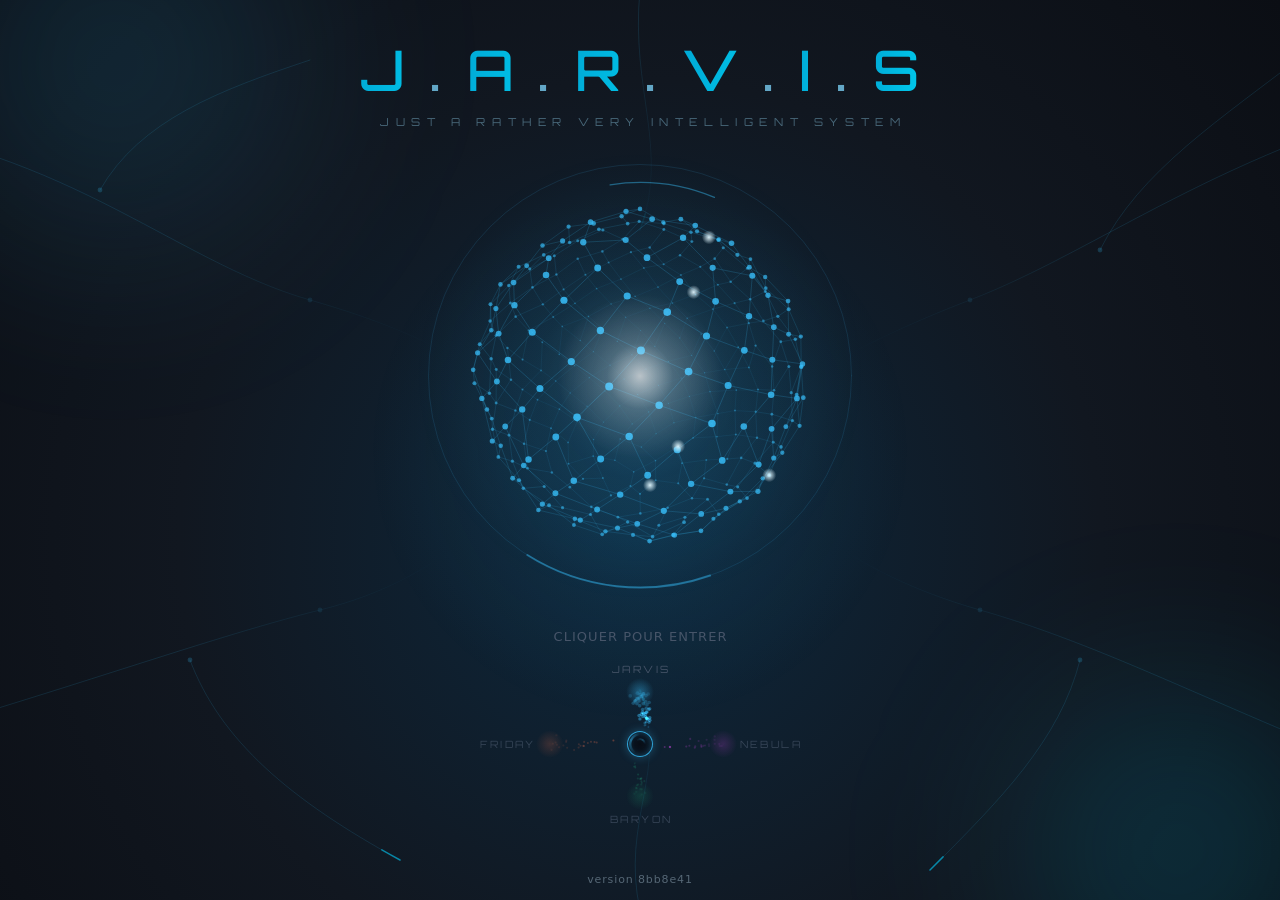
==== commit 58b25119: "Publication de Jarvis" ====
--- a/index.html
+++ b/index.html
@@ -1,37 +1,42 @@
-<!doctype html>
-<html lang="fr">
+<!doctype html>
+<html lang="fr">
   <head>
-    <meta http-equiv="Content-Security-Policy" content="default-src 'self'; script-src 'self'; style-src 'self' 'unsafe-inline'; img-src 'self' data: blob:; font-src 'self'; connect-src 'self' http://127.0.0.1:8765 http://localhost:8765 https://www.ebi.ac.uk https://api.github.com https://openrouter.ai https://api.crossref.org https://api.openalex.org https://oauth2.googleapis.com https://www.googleapis.com https://gmail.googleapis.com https://api.anthropic.com https://api.openai.com https://generativelanguage.googleapis.com https://api.mistral.ai https://dashscope-intl.aliyuncs.com https://api.deepseek.com https://api.groq.com https://api.x.ai https://api.together.xyz https://api.open-meteo.com https://geocoding-api.open-meteo.com; frame-src blob:; media-src 'self' blob:; manifest-src 'self'; worker-src 'self'; object-src 'none'; base-uri 'none'; form-action 'none'" />
-    <meta charset="UTF-8" />
-    <link rel="icon" type="image/svg+xml" href="./favicon.svg" />
-    <meta name="viewport" content="width=device-width, initial-scale=1.0, viewport-fit=cover" />
-    <meta name="theme-color" content="#e8f3fa" />
-    <link rel="apple-touch-icon" href="./apple-touch-icon.png" />
-    <meta name="apple-mobile-web-app-capable" content="yes" />
-    <meta name="apple-mobile-web-app-title" content="Jarvis" />
-    <meta name="apple-mobile-web-app-status-bar-style" content="default" />
-    <title>Jarvis</title>
-    <script type="module" crossorigin src="./assets/index-BG-V-0uY.js"></script>
+    <meta http-equiv="Content-Security-Policy" content="default-src 'self'; script-src 'self'; style-src 'self' 'unsafe-inline'; img-src 'self' data: blob:; font-src 'self'; connect-src 'self' http://127.0.0.1:8765 http://localhost:8765 https://www.ebi.ac.uk https://api.github.com https://openrouter.ai https://api.crossref.org https://api.openalex.org https://oauth2.googleapis.com https://www.googleapis.com https://gmail.googleapis.com https://api.anthropic.com https://api.openai.com https://generativelanguage.googleapis.com https://api.mistral.ai https://dashscope-intl.aliyuncs.com https://api.deepseek.com https://api.groq.com https://api.x.ai https://api.together.xyz https://api.open-meteo.com https://geocoding-api.open-meteo.com; frame-src blob:; media-src 'self' blob:; manifest-src 'self'; worker-src 'self'; object-src 'none'; base-uri 'none'; form-action 'none'" />
+    <meta charset="UTF-8" />
+    <link rel="icon" type="image/svg+xml" href="./favicon.svg" />
+    <meta name="viewport" content="width=device-width, initial-scale=1.0, viewport-fit=cover" />
+    <meta name="theme-color" content="#141a22" />
+    <link rel="apple-touch-icon" href="./apple-touch-icon.png" />
+    <meta name="apple-mobile-web-app-capable" content="yes" />
+    <meta name="apple-mobile-web-app-title" content="Jarvis" />
+    <meta name="apple-mobile-web-app-status-bar-style" content="default" />
+    <title>Jarvis</title>
+    <script type="module" crossorigin src="./assets/index-CNbN2NkZ.js"></script>
     <link rel="modulepreload" crossorigin href="./assets/rolldown-runtime-XKyaHtl9.js">
     <link rel="modulepreload" crossorigin href="./assets/react-DlmbjZJV.js">
     <link rel="modulepreload" crossorigin href="./assets/react-dom-1flDk5uq.js">
     <link rel="modulepreload" crossorigin href="./assets/jsx-runtime-LKYXHABd.js">
     <link rel="modulepreload" crossorigin href="./assets/prefs-C6BxTbCr.js">
-    <link rel="modulepreload" crossorigin href="./assets/backend-DQyHmyUx.js">
-    <link rel="modulepreload" crossorigin href="./assets/assistantConfig-q92SIIJ6.js">
-    <link rel="modulepreload" crossorigin href="./assets/periods-BA_1EaoT.js">
-    <link rel="modulepreload" crossorigin href="./assets/google-BCw6S1MZ.js">
+    <link rel="modulepreload" crossorigin href="./assets/mode-EBr35uO6.js">
+    <link rel="modulepreload" crossorigin href="./assets/google-Ex7c_jsR.js">
+    <link rel="modulepreload" crossorigin href="./assets/assistantConfig-CMFmjgqI.js">
+    <link rel="modulepreload" crossorigin href="./assets/vault-B9J6dqqq.js">
+    <link rel="modulepreload" crossorigin href="./assets/VaultContext-3WQ1XDN0.js">
+    <link rel="modulepreload" crossorigin href="./assets/settings-Dfu-ld3A.js">
+    <link rel="modulepreload" crossorigin href="./assets/periods-XVASqkL6.js">
     <link rel="modulepreload" crossorigin href="./assets/preload-helper-CRzLMJPS.js">
-    <link rel="modulepreload" crossorigin href="./assets/Keyring-9lkkEHop.js">
+    <link rel="modulepreload" crossorigin href="./assets/Keyring-CUNn-ift.js">
+    <link rel="modulepreload" crossorigin href="./assets/NeedVault-DzfGJF4J.js">
     <link rel="modulepreload" crossorigin href="./assets/contacts-CZ6odSAO.js">
-    <link rel="modulepreload" crossorigin href="./assets/todo-0PJOi-rs.js">
-    <link rel="modulepreload" crossorigin href="./assets/assistant-BQvVxFDK.js">
-    <link rel="modulepreload" crossorigin href="./assets/gmail-BqhJqkPm.js">
-    <link rel="modulepreload" crossorigin href="./assets/scienceAgent-B7V0x0Eh.js">
-    <link rel="modulepreload" crossorigin href="./assets/texDraft-DvM-sMs6.js">
-    <link rel="stylesheet" crossorigin href="./assets/index-MeDY886Z.css">
-  <link rel="manifest" href="./manifest.webmanifest"></head>
-  <body>
-    <div id="root"></div>
-  </body>
-</html>
+    <link rel="modulepreload" crossorigin href="./assets/todo-CZhzBqz4.js">
+    <link rel="modulepreload" crossorigin href="./assets/assistant-8c68wQGs.js">
+    <link rel="modulepreload" crossorigin href="./assets/gmail-Bb8JkqpT.js">
+    <link rel="modulepreload" crossorigin href="./assets/scienceAgent-2NPLdnyl.js">
+    <link rel="modulepreload" crossorigin href="./assets/texDraft-BDnKJPTU.js">
+    <link rel="stylesheet" crossorigin href="./assets/index-ZQuqywR4.css">
+  <link rel="manifest" href="./manifest.webmanifest"></head>
+  <body>
+    <div id="root"></div>+
+  </body>
+</html>
--- a/assets/index-ZQuqywR4.css
+++ b/assets/index-ZQuqywR4.css
@@ -0,0 +1 @@
+@font-face{font-family:Orbitron;font-style:normal;font-display:swap;font-weight:400;src:url(./orbitron-latin-400-normal-U6xZUhur.woff2)format("woff2"),url(./orbitron-latin-400-normal-DBk4Dmer.woff)format("woff")}@font-face{font-family:Orbitron;font-style:normal;font-display:swap;font-weight:500;src:url(./orbitron-latin-500-normal-DQ2gt4P1.woff2)format("woff2"),url(./orbitron-latin-500-normal-BCCupJ8c.woff)format("woff")}@font-face{font-family:Instrument Serif;font-style:normal;font-display:swap;font-weight:400;src:url(./instrument-serif-latin-400-normal-DnYpCC2O.woff2)format("woff2"),url(./instrument-serif-latin-400-normal-BVbkICAY.woff)format("woff")}@font-face{font-family:Instrument Serif;font-style:italic;font-display:swap;font-weight:400;src:url(./instrument-serif-latin-400-italic-DKMiL14s.woff2)format("woff2"),url(./instrument-serif-latin-400-italic-u__WvvIK.woff)format("woff")}@font-face{font-family:JetBrains Mono;font-style:normal;font-display:swap;font-weight:400;src:url(./jetbrains-mono-latin-400-normal-V6pRDFza.woff2)format("woff2"),url(./jetbrains-mono-latin-400-normal-6-qcROiO.woff)format("woff")}:root{--lightningcss-light: ;--lightningcss-dark:initial;color-scheme:dark;--bg:#141a22;--surface:#fff1;--surface-solid:#1a2230;--surface-read:#111720e6;--surface-2:#ffffff17;--line:#ffffff21;--line-strong:#ffffff42;--text:#eaf1f6;--text-2:#cfdbe4;--muted:#8fa5b5;--blue:#38bdf8;--blue-soft:#38bdf829;--accent-rgb:56, 189, 248;--accent-soft:#38bdf824;--accent-ink:#7dd3fc;--glass-rgb:17, 23, 32;--glass-border:#ffffff2b;--glass-hi:#fff3;--groove:#ffffff0e;--card-bg:#ffffff0a;--card-sheen:linear-gradient(135deg, #ffffff2b 0%, #ffffff0d 28%, #fff0 58%, #ffffff0f 100%);--card-edge:inset 0 1.5px 0 #ffffff4d, inset 0 -1px 0 #ffffff17, inset 0 0 26px #ffffff0d;--mark:#5c4a17;--bad-bg:#331a1d;--bad-ink:#ff9a90;--ok-bg:#12301f;--warn-bg:#352a14;--accent-2:#00d2ff;--accent-2-rgb:0, 210, 255;--accent-light:#7fd9ff;--accent-light-rgb:127, 217, 255;--sweep-rgb:125, 211, 252;--sweep-hi-rgb:200, 236, 255;--tagline:#5b8296;--hint:#475569;--splash-bg:radial-gradient(circle at 50% 60%, #0d283d 0%, #111720 55%, #0b0e14 100%);--title-grad:linear-gradient(100deg, #00a9d6 0%, #00e5ff 38%, #e0f7ff 48%, #7fe9ff 52%, #38bdf8 62%, #0b8fc4 100%);--page-bg-image:radial-gradient(130% 55% at 50% 112%, #38bdf88c 0%, #38bdf800 58%), radial-gradient(140% 75% at 50% 108%, #2834428c 0%, #1e263066 38%, #141a2200 72%), linear-gradient(180deg, #141a22, #141a22);--shadow:0 1px 2px #0006, 0 14px 36px #00000059;--radius:18px;--ease:cubic-bezier(.22, 1, .36, 1);color:var(--text);background:var(--bg);-webkit-font-smoothing:antialiased;font-family:Inter,Segoe UI Variable,Segoe UI,system-ui,-apple-system,sans-serif}:root[data-mode=friday]{--lightningcss-light: ;--lightningcss-dark:initial;color-scheme:dark;--bg:#02070a;--surface:#fff1;--surface-solid:#0b1822;--surface-read:#040e15e0;--surface-2:#ffffff17;--line:#ffffff21;--line-strong:#ffffff42;--text:#eaf1f6;--text-2:#cfdbe4;--muted:#8fa5b5;--blue:#fc734d;--blue-soft:#fc734d29;--accent-rgb:252, 115, 77;--accent-soft:#fc734d24;--accent-ink:#ff9d7c;--glass-rgb:4, 14, 21;--glass-border:#ffffff2b;--glass-hi:#fff3;--groove:#ffffff0e;--card-bg:#ffffff0a;--card-sheen:linear-gradient(135deg, #ffffff2b 0%, #ffffff0d 28%, #fff0 58%, #ffffff0f 100%);--card-edge:inset 0 1.5px 0 #ffffff4d, inset 0 -1px 0 #ffffff17, inset 0 0 26px #ffffff0d;--mark:#5c4a17;--bad-bg:#331a1d;--bad-ink:#ff9a90;--ok-bg:#12301f;--warn-bg:#352a14;--shadow:0 1px 2px #0006, 0 14px 36px #00000059;--accent-2:#ff8d6a;--accent-2-rgb:255, 141, 106;--accent-light:#ffaa8c;--accent-light-rgb:255, 170, 140;--sweep-rgb:255, 170, 140;--sweep-hi-rgb:255, 205, 185;--tagline:#e08a68;--splash-bg:radial-gradient(120% 55% at 50% 116%, #fc734d80, transparent 55%), radial-gradient(130% 70% at 50% 110%, #0297deb3, #06324f80 40%, transparent 72%), radial-gradient(ellipse at 50% 40%, #0b2234 0%, #03101a 60%, #02070a 100%);--title-grad:linear-gradient(100deg, #fc734d 0%, #ff8b68 38%, #fff0ea 48%, #ffbfa8 52%, #ff8b68 62%, #d9532c 100%);--page-bg-image:radial-gradient(130% 55% at 50% 112%, #fc734dc7 0%, #fc734d00 58%), radial-gradient(140% 75% at 50% 108%, #0297decc 0%, #06324fa6 38%, #02070a00 72%), linear-gradient(180deg, #02070a, #02070a)}:root[data-mode=ion]{--lightningcss-light: ;--lightningcss-dark:initial;color-scheme:dark;--bg:#161d23;--surface:#ffffff0f;--surface-solid:#202a31;--surface-read:#161d23e6;--surface-2:#ffffff16;--line:#ffffff1f;--line-strong:#ffffff40;--text:#e9f0ed;--text-2:#cfdad5;--muted:#94a69f;--blue:#1fb67f;--blue-soft:#1fb67f29;--accent-rgb:31, 182, 127;--accent-soft:#1fb67f24;--accent-ink:#5be3b0;--glass-rgb:22, 29, 35;--glass-border:#ffffff29;--glass-hi:#fff3;--groove:#ffffff0d;--card-bg:#ffffff0a;--card-sheen:linear-gradient(135deg, #ffffff2b 0%, #ffffff0d 28%, #fff0 58%, #ffffff0f 100%);--card-edge:inset 0 1.5px 0 #ffffff4d, inset 0 -1px 0 #ffffff17, inset 0 0 26px #ffffff0d;--mark:#3f5a17;--bad-bg:#331a1d;--bad-ink:#ff9a90;--ok-bg:#12301f;--warn-bg:#352a14;--shadow:0 1px 2px #0006, 0 14px 36px #00000059;--accent-2:#3fd29a;--accent-2-rgb:63, 210, 154;--accent-light:#7ff0c3;--accent-light-rgb:127, 240, 195;--sweep-rgb:127, 240, 195;--sweep-hi-rgb:200, 255, 230;--tagline:#54cfa0;--splash-bg:radial-gradient(120% 55% at 50% 116%, #1fb67f80, transparent 55%), radial-gradient(130% 70% at 50% 110%, #127870a6, #0e3c3a80 40%, transparent 72%), radial-gradient(ellipse at 50% 40%, #232b2d 0%, #181d1f 60%, #121618 100%);--title-grad:linear-gradient(100deg, #1fb67f 0%, #3fd29a 38%, #eafff6 48%, #9df0cd 52%, #3fd29a 62%, #0f8a5f 100%);--page-bg-image:radial-gradient(130% 55% at 50% 112%, #1fb67f8c 0%, #1fb67f00 58%), radial-gradient(140% 75% at 50% 108%, #12787099 0%, #0e3c3a80 38%, #161d2300 72%), linear-gradient(180deg, #161d23, #161d23)}:root[data-mode=nebula]{--lightningcss-light: ;--lightningcss-dark:initial;color-scheme:dark;--bg:#000;--surface:#fff1;--surface-solid:#170d24;--surface-read:#0e0818e6;--surface-2:#ffffff17;--line:#ffffff21;--line-strong:#ffffff42;--text:#f3ecf8;--text-2:#ddd0e8;--muted:#a393b5;--blue:#d946ef;--blue-soft:#d946ef29;--accent-rgb:217, 70, 239;--accent-soft:#d946ef24;--accent-ink:#f0abfc;--glass-rgb:14, 8, 24;--glass-border:#ffffff2b;--glass-hi:#fff3;--groove:#ffffff0e;--card-bg:#ffffff0a;--card-sheen:linear-gradient(135deg, #ffffff2b 0%, #ffffff0d 28%, #fff0 58%, #ffffff0f 100%);--card-edge:inset 0 1.5px 0 #ffffff4d, inset 0 -1px 0 #ffffff17, inset 0 0 26px #ffffff0d;--mark:#5c4a17;--bad-bg:#331a1d;--bad-ink:#ff9a90;--ok-bg:#12301f;--warn-bg:#352a14;--shadow:0 1px 2px #0006, 0 14px 36px #00000059;--accent-2:#a855f7;--accent-2-rgb:168, 85, 247;--accent-light:#f0abfc;--accent-light-rgb:240, 171, 252;--sweep-rgb:240, 171, 252;--sweep-hi-rgb:250, 215, 255;--tagline:#c084d8;--splash-bg:radial-gradient(120% 55% at 50% 116%, #d946ef73, transparent 55%), radial-gradient(130% 70% at 50% 110%, #7c3aed99, #2e106580 40%, transparent 72%), radial-gradient(ellipse at 50% 40%, #1c0e2e 0%, #110820 60%, #0a0612 100%);--title-grad:linear-gradient(100deg, #d946ef 0%, #e879f9 38%, #fdf4ff 48%, #f0abfc 52%, #c026d3 62%, #7e22ce 100%);--page-bg-image:radial-gradient(ellipse at 50% 50%, #09091400 55%, #09091412 100%), radial-gradient(130% 55% at 50% 112%, #d946ef80 0%, #d946ef00 58%), radial-gradient(140% 75% at 50% 108%, #7c3aed8c 0%, #2e106580 38%, #0a061200 72%), linear-gradient(180deg, #000, #000)}*{box-sizing:border-box}html,body,#root{height:100%;margin:0}body{background:var(--bg);overflow:hidden}button{font:inherit;color:inherit;cursor:pointer;background:0 0;border:0;padding:0}ul{margin:0;padding:0;list-style:none}h1,h2,p{margin:0}.splash{z-index:10;background:var(--splash-bg);transition:opacity .7s var(--ease), transform .7s var(--ease), filter .7s var(--ease);align-content:center;place-items:center;gap:28px;display:grid;position:fixed;inset:0}.splash--leaving{opacity:0;filter:blur(6px);pointer-events:none;transform:scale(1.12)}.splash__haze{aspect-ratio:1;background:radial-gradient(circle, rgba(var(--accent-rgb), .1), transparent 62%);border-radius:50%;width:min(90vw,620px);animation:5s ease-in-out infinite breathe;position:absolute}.splash>*{z-index:1;position:relative}.splash>.veins,.splash>.splash__glow,.splash>.splash__haze{z-index:0;pointer-events:none;position:absolute}.veins{width:100%;height:100%;inset:0;-webkit-mask-image:radial-gradient(50% 58%,#0000 38%,#000 82%);mask-image:radial-gradient(50% 58%,#0000 38%,#000 82%)}.veins path{fill:none;stroke-linecap:round}.veins__base path{stroke:var(--blue);stroke-opacity:.13;stroke-width:1px}.veins__base circle{fill:var(--blue);fill-opacity:.22}.veins__light path{stroke:var(--accent-2);stroke-opacity:.55;stroke-width:1.6px;stroke-dasharray:7 93;stroke-dashoffset:7px;animation:linear infinite flow}@keyframes flow{to{stroke-dashoffset:-93px}}.splash__glow{filter:blur(70px);border-radius:50%}.splash__glow--a{background:radial-gradient(circle, rgba(var(--accent-rgb), .16), transparent 68%);width:46vmax;height:46vmax;animation:16s ease-in-out infinite alternate drift;top:-18vmax;left:-14vmax}.splash__glow--b{background:radial-gradient(circle, rgba(var(--accent-2-rgb), .18), transparent 68%);width:40vmax;height:40vmax;animation:19s ease-in-out infinite alternate-reverse drift;bottom:-16vmax;right:-12vmax}@keyframes drift{to{transform:translate(5vmax,3vmax)scale(1.08)}}.orb{transition:transform .6s var(--ease);-webkit-tap-highlight-color:transparent;border-radius:50%;place-items:center;display:grid;position:relative}.orb:focus-visible{outline:2px solid var(--blue);outline-offset:10px}.orb__sphere{animation:6s ease-in-out infinite orb-breathe}.orb:hover .orb__sphere{animation-duration:3s}@keyframes orb-breathe{0%,to{transform:scale(.93)}50%{transform:scale(1.05)}}.splash--activating .orb{transform:scale(1.1)}.splash--activating .orb__sphere{filter:drop-shadow(0 0 40px rgba(var(--accent-rgb), .45));animation-duration:1s}.splash__brand{justify-items:center;gap:10px;margin-bottom:-6px;display:grid}.splash__title{letter-spacing:.4em;color:var(--blue);gap:.06em;margin:0;padding-left:.4em;font-family:Orbitron,Segoe UI,sans-serif;font-size:clamp(30px,7.6vw,56px);font-weight:500;animation:4.5s ease-in-out 1.6s infinite halo;display:flex;position:relative}.splash__title span{background:var(--title-grad);color:#0000;opacity:0;animation:neon-on 1.1s steps(1, end) calc(.2s + var(--i) * .13s) forwards, shine 5.5s ease-in-out calc(1.5s + var(--i) * 80ms) infinite;background-size:400% 100%;-webkit-background-clip:text;background-clip:text;display:inline-flex;position:relative}.splash__title i{color:var(--accent-light);-webkit-text-fill-color:var(--accent-light);opacity:.75;margin-left:.02em;font-style:normal}.splash__title span:last-child i{display:none}.splash__title:after{content:"";pointer-events:none;opacity:0;background:linear-gradient(90deg, transparent 0%, rgba(var(--sweep-rgb), 0) 40%, rgba(var(--sweep-hi-rgb), .55) 50%, rgba(var(--sweep-rgb), 0) 60%, transparent 100%);mix-blend-mode:screen;filter:blur(2px);animation:6s ease-in-out 2.2s infinite sweep;position:absolute;inset:-10% -4%}@keyframes neon-on{0%{opacity:0}20%{opacity:.85}28%{opacity:.15}40%{opacity:1}52%{opacity:.45}64%,to{opacity:1}}@keyframes shine{0%,55%{background-position:100% 0}85%,to{background-position:0 0}}@keyframes halo{0%,to{filter:drop-shadow(0 0 8px rgba(var(--accent-rgb), .35)) drop-shadow(0 0 1px rgba(var(--accent-rgb), .5))}50%{filter:drop-shadow(0 0 18px rgba(var(--accent-rgb), .6)) drop-shadow(0 0 2px rgba(var(--accent-light-rgb), .8))}}@keyframes sweep{0%,62%{opacity:0;transform:translate(-60%)}70%{opacity:1}90%,to{opacity:0;transform:translate(60%)}}.splash__tagline{text-align:center;text-wrap:balance;letter-spacing:.6em;text-transform:uppercase;max-width:92vw;color:var(--tagline);opacity:0;animation:tagline 1.2s var(--ease) 1.3s forwards;margin:0;padding-left:.6em;font-family:Orbitron,Segoe UI,sans-serif;font-size:clamp(8px,2.1vw,11px);font-weight:400}@keyframes tagline{0%{opacity:0;letter-spacing:calc(var(--ls,.6em) + .4em)}to{opacity:.75;letter-spacing:var(--ls,.6em)}}.splash--activating .splash__title{animation-duration:.8s}.brand__name{letter-spacing:.32em;font-family:Orbitron,Segoe UI,sans-serif;font-size:13.5px;font-weight:500}.splash__hint{letter-spacing:.08em;color:var(--hint,var(--muted));text-transform:uppercase;align-items:center;gap:18px;font-size:13px;transition:opacity .4s;display:flex}.splash--activating .splash__hint,.splash--leaving .splash__hint{opacity:0}@keyframes spin{to{transform:rotate(360deg)}}@keyframes breathe{50%{opacity:.92;transform:scale(1.025)}}.cockpit{--side:232px;grid-template-columns:var(--side) 1fr;opacity:0;height:100%;transition:opacity .7s var(--ease) .1s, transform .7s var(--ease) .1s;display:grid;transform:scale(.985)}.cockpit--in{opacity:1;transform:none}.cockpit--collapsed{--side:72px}.sidebar{border-right:1px solid var(--line);background:rgba(var(--glass-rgb), .7);-webkit-backdrop-filter:blur(12px);backdrop-filter:blur(12px);transition:width .3s var(--ease);padding:20px 14px;overflow:hidden}.brand{align-items:center;gap:12px;width:100%;padding:6px 10px 22px;display:flex}.brand__dot{border:2px solid var(--blue);width:14px;height:14px;box-shadow:0 0 10px rgba(var(--accent-rgb), .4);border-radius:50%;flex:none}.brand__name{letter-spacing:.3em;color:var(--blue);font-size:15px;font-weight:300}.nav{width:100%;color:var(--muted);white-space:nowrap;border-radius:10px;align-items:center;gap:12px;padding:10px;font-size:14.5px;transition:background .2s,color .2s;display:flex}.nav svg{flex:none}.nav:hover{background:var(--surface-2);color:var(--text)}.nav--active,.nav--active:hover{background:var(--blue-soft);color:var(--blue);font-weight:500}.nav--soon{opacity:.55}.sidebar li+li{margin-top:2px}.cockpit--collapsed .nav span,.cockpit--collapsed .brand__name{display:none}.sidebar{flex-direction:column;display:flex}.sidebar ul{flex:1}.bench{grid-template-columns:repeat(auto-fit,minmax(260px,1fr));gap:16px;margin-top:16px;display:grid}.bench h2{margin-bottom:8px;font-size:15px}.bench__list{gap:2px;display:grid}.bench__list button{text-align:left;border-radius:8px;width:100%;padding:6px 8px;font-size:14px}.bench__list button:hover{background:var(--surface-2)}.bench__list time{color:var(--blue);font-variant-numeric:tabular-nums;margin-right:6px;font-size:12.5px}.discuss{flex-direction:column;flex:1;gap:6px;width:100%;max-width:820px;min-height:0;margin:0 auto;padding:14px 22px 10px;display:flex}.discuss__head{flex:none;align-items:center;gap:16px;display:flex}.discuss__head strong{letter-spacing:.3em;color:var(--blue);font-family:Orbitron,Segoe UI,sans-serif;font-size:14px;font-weight:400}.discuss__end{margin-left:auto}.discuss__info{flex:none;gap:6px;display:grid}.fchat{flex-direction:column;flex:1;gap:8px;min-height:0;display:flex}.fchat__thread{flex:1;min-height:0}.fchat__hint{text-align:center;margin:auto 0}.fchat__hint p{margin-bottom:8px}.fchat__steps{align-self:flex-start;padding:2px 6px}.fchat__bar{flex:none}.fchat--dock .msg{max-width:94%;font-size:14px}.fchat--dock .fchat__hint{text-align:left;margin:0}.science__chips{flex-wrap:wrap;justify-content:center;gap:8px;margin:8px 0 12px;display:flex}.fchat--dock .science__chips{justify-content:flex-start}.science__chips .chip{text-align:left}.science__preview{white-space:pre-wrap;background:var(--surface-2);border-radius:8px;max-height:260px;padding:10px;font-size:12.5px;overflow:auto}.science__ask{border:1px solid var(--line-strong)}.science__keep{margin-top:8px;font-size:13px}.main--bleed{flex-direction:column;min-height:0;padding:0;animation:none;display:flex;overflow:hidden}.trace{flex:1;min-height:0;display:flex}.trace__frame{background:var(--bg);border:0;flex:1;min-width:0}.trace__chat{border-left:1px solid var(--line);background:var(--surface);flex-direction:column;flex:none;gap:8px;width:360px;min-height:0;padding:14px;display:flex}.trace__chathead{justify-content:space-between;align-items:baseline;display:flex}.trace__chat h2{font-size:18px}@media (width<=1100px){.trace__chat{width:290px}}.main{animation:rise .45s var(--ease);padding:40px clamp(20px,4vw,56px) 56px;overflow-y:auto}@keyframes rise{0%{opacity:0;transform:translateY(8px)}}.tabbar{display:none}.page-head{margin-bottom:28px}.page-head h1{letter-spacing:-.02em;font-size:34px;font-weight:600}.eyebrow{text-transform:uppercase;letter-spacing:.1em;color:var(--muted);margin-bottom:6px;font-size:12.5px}.muted{color:var(--muted);font-size:14.5px;line-height:1.5}.small{margin-top:14px;font-size:12.5px}.foot{margin-top:24px}.grid{grid-template-columns:repeat(auto-fill,minmax(280px,1fr));gap:16px;display:grid}.card{background:var(--surface);border:1px solid var(--line);border-radius:var(--radius);box-shadow:var(--shadow);transition:border-color .2s, transform .2s var(--ease);padding:20px 22px}.card:hover{border-color:var(--line-strong)}.card--wide{grid-column:span 2}.card__head{justify-content:space-between;align-items:center;margin-bottom:14px;display:flex}.card h2{font-size:15px;font-weight:600}.link{color:var(--blue);font-size:13px}.link:hover{text-decoration:underline}.badge{background:var(--blue-soft);color:var(--blue);border-radius:99px;padding:2px 9px;font-size:12px;font-weight:600}.badge--soft{font-weight:500}.btn{background:var(--blue);color:#fff;border-radius:10px;margin-top:16px;padding:10px 18px;font-size:14px;font-weight:500;transition:filter .2s}.btn:hover:not(:disabled){filter:brightness(1.08)}.btn:disabled{background:var(--line-strong);cursor:not-allowed}.timeline li{gap:16px;padding:9px 0;display:flex}.timeline li+li{border-top:1px solid var(--line)}.timeline time{font-variant-numeric:tabular-nums;width:46px;color:var(--blue);flex:none;font-size:14px;font-weight:500}.timeline strong{font-size:14.5px;font-weight:500;display:block}.timeline span{color:var(--muted);font-size:13px}.box{border:1.5px solid var(--line-strong);color:#fff;border-radius:5px;flex:none;place-items:center;width:17px;height:17px;font-size:11px;display:inline-grid}.checks li{align-items:flex-start;gap:10px;padding:6px 0;font-size:14.5px;line-height:1.35;display:flex}.checks .box{margin-top:1px}.checks button.box{cursor:pointer;background:var(--surface);transition:border-color .15s,background .15s}.checks button.box:hover:not(:disabled){border-color:var(--blue)}.checks button.box:disabled{cursor:default}.checks li.is-done{color:#2e7d4f}.checks li.is-done span{-webkit-text-decoration:line-through #2e7d4f66;text-decoration:line-through #2e7d4f66}.checks li.is-done .box{background:#2e7d4f;border-color:#2e7d4f}.checks li.is-late{color:#c0392b}.checks li.is-late .box{border-color:#e2a59f}.addtask{margin-top:12px}.addtask .search{margin:0}.create{margin-top:8px;display:inline-block}.subhead{text-transform:uppercase;letter-spacing:.08em;color:var(--muted);margin:18px 0 6px;font-size:12.5px}.agenda-lines li{border-top:1px solid var(--line);padding:5px 0;font-size:14.5px}.agenda-lines li:first-child{border-top:0}.activity li{align-items:center;gap:10px;padding:5px 0;font-size:14px;display:flex}.activity i{background:#29c36a;border-radius:50%;width:8px;height:8px;box-shadow:0 0 8px #29c36a99}.activity i.off{background:var(--line-strong);box-shadow:none}.agenda{grid-template-columns:repeat(auto-fill,minmax(260px,1fr));gap:16px;display:grid}.day h2{text-transform:capitalize;justify-content:space-between;margin-bottom:8px;display:flex}.day h2 small{color:var(--muted);font-size:14px;font-weight:400}.day--today{border-color:var(--line-strong);background:linear-gradient(var(--surface-solid), var(--surface-2))}.notes{grid-template-columns:300px minmax(0,1fr);gap:28px;min-height:100%;display:grid}.notes__list .page-head{margin-bottom:16px}.search{border:1px solid var(--line);background:var(--surface);width:100%;font:inherit;border-radius:10px;outline:none;margin-bottom:12px;padding:10px 14px;font-size:14px}.search:focus{border-color:var(--blue);box-shadow:0 0 0 3px var(--blue-soft)}.notes__list li button{text-align:left;border-radius:10px;width:100%;padding:11px 12px;display:block}.notes__list li button:hover{background:var(--surface-2)}.notes__list li button.active{background:var(--blue-soft)}.notes__list strong{font-size:14.5px;font-weight:500;display:block}.notes__list span{color:var(--muted);font-size:12.5px}.notes__view{background:var(--surface);border:1px solid var(--line);border-radius:var(--radius);box-shadow:var(--shadow);align-self:start;min-height:320px;padding:32px clamp(20px,3vw,44px)}.notes__back{margin-bottom:14px;display:none}.empty{text-align:center;padding-top:40px}.md{max-width:70ch;font-size:15.5px;line-height:1.65}.md h1{letter-spacing:-.01em;margin:0 0 16px;font-size:26px}.md h2{margin:26px 0 8px;font-size:18px}.md ul{padding-left:20px;list-style:outside}.md ul.tasks{padding-left:0;list-style:none}.md ul.tasks li{align-items:center;gap:10px;display:flex}.md ul.tasks li.done{color:var(--muted);text-decoration:line-through}.md ul.tasks li.done .box{background:var(--blue);border-color:var(--blue)}.md blockquote{border-left:3px solid var(--blue);background:var(--blue-soft);border-radius:0 10px 10px 0;margin:14px 0;padding:10px 16px}.md table{border-collapse:collapse;margin:12px 0}.md th,.md td{border:1px solid var(--line);text-align:left;padding:7px 14px;font-size:14.5px}.md th{background:var(--surface-2)}.md code{background:var(--surface-2);border-radius:5px;padding:1px 6px;font-size:.9em}.md hr{border:0;border-top:1px solid var(--line);margin:22px 0}.md ol{padding-left:22px}.md mark{background:var(--mark);border-radius:3px;padding:0 2px}.md del{color:var(--muted)}.md pre{background:var(--surface-2);border:1px solid var(--line);border-radius:10px;padding:12px 14px;font-size:13px;overflow-x:auto}.md pre code{background:0 0;padding:0}.md .table{overflow-x:auto}.md .props{background:var(--surface-2);border:1px solid var(--line);border-radius:10px;grid-template-columns:max-content 1fr;gap:4px 14px;margin:0 0 18px;padding:10px 14px;font-size:13px;display:grid}.md .props dt{color:var(--muted)}.md .props dd{margin:0}.md .dataview{border:1px dashed var(--line-strong);border-radius:10px;margin:12px 0;padding:10px 14px}.md .dataview p{color:var(--muted);margin:0 0 6px;font-size:12.5px}.md .dataview pre{margin:0}.md .callout{border-left:3px solid var(--blue);background:var(--blue-soft);border-radius:0 10px 10px 0;margin:14px 0;padding:10px 16px}.md .callout p{margin:4px 0}.md .callout__title{font-weight:600}.md .callout--warning,.md .callout--caution,.md .callout--attention{background:var(--warn-bg);border-color:#d98a1f}.md .callout--danger,.md .callout--error,.md .callout--bug{background:var(--bad-bg);border-color:#c0392b}.md .callout--success,.md .callout--check,.md .callout--done{background:var(--ok-bg);border-color:#2e7d4f}.md .embed{background:var(--surface-2);color:var(--muted);border-radius:6px;padding:2px 8px;font-size:13px;display:inline-block}.md .extlink{color:var(--blue)}.wikilink{color:var(--blue);border-bottom:1px dashed rgba(var(--accent-rgb), .5);cursor:pointer;text-decoration:none}.wikilink:hover{border-bottom-style:solid}.wikilink--missing{color:var(--muted);border-bottom-color:var(--line-strong)}.md .box[data-line]{cursor:pointer}.md .box[data-line]:hover{border-color:var(--blue)}.hit{color:var(--muted);margin-top:3px;font-size:12.5px;font-style:normal;line-height:1.4;display:block}.backlinks{border-top:1px solid var(--line);margin-top:32px;padding-top:16px}.backlinks h3{text-transform:uppercase;letter-spacing:.08em;color:var(--muted);margin:0 0 8px;font-size:13px}.backlinks li{padding:3px 0;font-size:14.5px}.btn--ghost{color:var(--blue);border:1px solid var(--line-strong);background:0 0}.btn--ghost:hover:not(:disabled){background:var(--blue-soft);filter:none}.btn--small{margin:0;padding:7px 12px;font-size:13px}.connect{justify-items:start;gap:12px;max-width:520px;display:grid}.connect .btn{margin-top:4px}.ghform{gap:12px;width:100%;display:grid}.ghform label{color:var(--muted);gap:6px;font-size:13px;display:grid}.ghform .search{margin:0}.ghform .btn{justify-self:start;margin:0}.ghform__error{color:#c0392b;font-size:13.5px}.ghform details{line-height:1.6}.ghform summary{cursor:pointer;color:var(--blue)}.ghform ol{margin:8px 0 0;padding-left:20px}.connect__alt{flex-wrap:wrap;gap:8px;display:flex}.offline{color:#b7791f;font-style:normal}.page-head--home{flex-wrap:wrap;justify-content:space-between;align-items:flex-end;gap:16px;display:flex}.weather{text-align:left;border-radius:14px;align-items:center;gap:12px;padding:8px 14px;transition:background .2s;display:flex}.weather:hover{background:rgba(var(--accent-rgb), .06)}.weather__temp{color:var(--blue);letter-spacing:-.02em;font-size:34px;font-weight:300;line-height:1}.weather__text{color:var(--muted);font-size:13px;display:grid}.weather__text strong{color:var(--text);font-size:14px;font-weight:500}.today .subhead{align-items:baseline;gap:8px;margin-top:0;display:flex}.subhead .count{text-transform:none;letter-spacing:0;color:var(--muted);font-weight:400}.today .card__head{gap:12px}.today .card__head h2{flex:1}.notifs{gap:8px;display:grid}.notif{background:var(--surface-2);border-radius:10px;padding:9px 12px;font-size:14px}.notif button{text-align:left;width:100%}.notif button:hover{text-decoration:underline}.notif--late{background:var(--bad-bg);color:#c0392b}.notif--soon{background:var(--blue-soft);color:var(--accent-ink)}.notif--info{color:var(--muted)}.sync{color:var(--muted);align-items:center;gap:8px;margin-bottom:10px;font-size:13.5px;display:flex}.sync i{background:#29c36a;border-radius:50%;width:8px;height:8px;box-shadow:0 0 8px #29c36a99}.sync i.off{background:var(--line-strong);box-shadow:none}.activity-list li{border-top:1px solid var(--line);justify-content:space-between;gap:12px;padding:6px 0;font-size:14px;display:flex}.activity-list li span{text-overflow:ellipsis;white-space:nowrap;overflow:hidden}.activity-list time{color:var(--muted);flex:none;font-size:12.5px}.quick{grid-template-columns:repeat(auto-fill,minmax(130px,1fr));gap:10px;display:grid}.quick__item{border:1px solid var(--line);background:var(--surface-2);color:var(--text);transition:border-color .2s, transform .2s var(--ease);border-radius:12px;justify-items:start;gap:8px;padding:14px;font-size:14px;display:grid}.quick__item svg{color:var(--blue)}.quick__item:hover{border-color:var(--line-strong);transform:translateY(-1px)}.quick__item small{color:var(--muted);font-size:11.5px}.quick__item--soon{opacity:.6}@media (width<=760px){.weather__temp{font-size:28px}}.ask{background:linear-gradient(180deg, var(--surface-solid), var(--surface-2));border:1px solid var(--line-strong);box-shadow:0 6px 24px rgba(var(--accent-rgb), .07);border-radius:18px;margin-bottom:18px;padding:12px}.ask--off{color:var(--muted);justify-content:space-between;align-items:center;gap:14px;padding:14px 18px;font-size:14px;display:flex}.ask--off strong{color:var(--text)}.ask__bar{align-items:flex-end;gap:8px;display:flex}.ask__mic{width:42px;height:42px;color:var(--blue);background:var(--blue-soft);border-radius:50%;flex:none;place-items:center;transition:background .2s,color .2s,box-shadow .2s;display:grid}.ask__mic:hover:not(:disabled){background:var(--accent-soft)}.ask--listening .ask__mic{color:#fff;background:#ff7a1a;animation:1.4s ease-out infinite listen;box-shadow:0 0 #ff7a1a80}@keyframes listen{0%{box-shadow:0 0 #ff7a1a80}to{box-shadow:0 0 0 14px #ff7a1a00}}.ask__input{resize:none;font:inherit;color:var(--text);background:0 0;border:0;outline:none;flex:1;min-height:42px;max-height:160px;padding:10px 6px;font-size:15px}.ask__input::placeholder{color:#93a0b8}.ask__bar .btn--small{padding:10px 16px}.ask__steps{gap:4px;margin:10px 6px 2px;display:grid}.ask__steps li{color:var(--muted);padding-left:18px;font-size:13.5px;position:relative}.ask__steps li:before{content:"✓";color:#2e7d4f;font-size:12px;position:absolute;left:0}.ask__steps li.is-current:before{content:"";border:2px solid var(--blue);border-right-color:#0000;border-radius:50%;width:9px;height:9px;animation:.8s linear infinite spin;top:5px}.ask__steps li.is-current{color:var(--text)}.ask__error{color:#c0392b;margin:8px 6px 0;font-size:13.5px}.ask__cost{color:var(--muted);font-size:12px}.proposal{border:1px solid var(--line);background:var(--surface);border-radius:12px;gap:10px;width:100%;padding:12px 14px;display:grid}.proposal header{flex-wrap:wrap;align-items:baseline;gap:8px;font-size:13.5px;display:flex}.proposal__mode{text-transform:uppercase;letter-spacing:.06em;color:var(--blue);background:var(--blue-soft);border-radius:99px;padding:2px 8px;font-size:11px}.proposal__preview{border-top:1px solid var(--line);max-height:320px;padding-top:8px;font-size:14px;overflow:auto}.proposal__actions{gap:8px;display:flex}.proposal__done{color:#2e7d4f;font-size:14px}.assistant-settings{margin-top:18px}.assistant-settings h2{font-size:16px}.anchors{grid-template-columns:repeat(12,minmax(0,1fr));gap:6px;margin-bottom:12px;display:grid}.anchors .anchor{grid-column:span 6;min-width:0}.anchors .anchor:nth-child(-n+3){grid-column:span 4}.anchors .anchor>*{text-overflow:ellipsis;white-space:nowrap;overflow:hidden}.anchors .anchor:nth-child(-n+3){padding:7px}.anchors .anchor:nth-child(-n+3) .anchor__label{letter-spacing:0;font-size:10px}.anchor{text-align:left;border:1px solid var(--line);background:var(--surface);border-radius:10px;gap:1px;padding:7px 10px;transition:border-color .15s,background .15s;display:grid}.anchor:hover{border-color:var(--line-strong)}.anchor__label{text-transform:uppercase;letter-spacing:.07em;color:var(--muted);font-size:10.5px}.anchor__detail{color:var(--text);white-space:nowrap;text-overflow:ellipsis;font-size:13.5px;font-weight:500;overflow:hidden}.anchor--missing{background:0 0;border-style:dashed}.anchor--missing .anchor__detail{color:var(--muted);font-weight:400}.anchor--active{border-color:var(--blue);background:var(--blue-soft)}.anchor--active .anchor__detail{color:var(--blue)}.stepper{vertical-align:middle;gap:2px;margin-right:10px;display:inline-flex}.stepper button{border:1px solid var(--line);background:var(--surface);width:24px;height:24px;color:var(--blue);border-radius:7px;font-size:15px;line-height:1}.stepper button:hover:not(:disabled){border-color:var(--blue)}.stepper button:disabled{color:var(--line-strong);cursor:default}.toggle{color:var(--muted);cursor:pointer;align-items:center;gap:6px;font-size:14px;display:flex}.seg--inline{grid-template-columns:auto auto;margin:0;display:inline-grid}.seg.seg--inline button{padding:6px 14px}.day--empty{opacity:.7}.day .link.small{margin-top:8px;font-size:12.5px;display:inline-block}.kanban{grid-auto-columns:minmax(220px,1fr);grid-auto-flow:column;gap:12px;padding-bottom:8px;display:grid;overflow-x:auto}.kanban__lane{background:var(--surface-2);border-radius:12px;min-height:120px;padding:10px;transition:background .15s,box-shadow .15s}.kanban__lane--over{background:var(--blue-soft);box-shadow:inset 0 0 0 2px var(--line-strong)}.kanban__lane h3{text-transform:uppercase;letter-spacing:.06em;color:var(--muted);justify-content:space-between;margin:2px 4px 10px;font-size:12.5px;display:flex}.kanban__lane h3 small{font-weight:400}.kanban__card{background:var(--surface);border:1px solid var(--line);cursor:grab;border-radius:10px;align-items:flex-start;gap:8px;margin-bottom:8px;padding:9px 10px;font-size:14px;line-height:1.35;display:flex}.kanban__card:hover{border-color:var(--line-strong)}.kanban__card.is-dragged{opacity:.4}.kanban__card.is-done .kanban__text{color:#2e7d4f;-webkit-text-decoration:line-through #2e7d4f66;text-decoration:line-through #2e7d4f66}.kanban__card .box{cursor:pointer;background:var(--surface);margin-top:1px}.kanban__card.is-done .box{background:#2e7d4f;border-color:#2e7d4f}.kanban__text .wikilink{border:0;border-bottom:1px dashed rgba(var(--accent-rgb), .5);font:inherit;background:0 0;padding:0}.kanban__empty{text-align:center;padding:18px 0}.settings{gap:18px;max-width:640px;display:grid}.settings__row{gap:6px;display:grid}.settings__label{align-items:baseline;gap:10px;font-size:14px;font-weight:500;display:flex}.settings__label em{font-size:12px;font-style:normal;font-weight:400}.settings__label em.ok{color:#2e7d4f}.settings__label em.missing{color:var(--muted)}.settings .search{margin:0}.search.invalid{border-color:#c0392b;box-shadow:0 0 0 3px #c0392b1f}.settings__actions{flex-wrap:wrap;align-items:center;gap:10px;display:flex}.settings__actions .btn{margin:0}.deadlines li{border-top:1px solid var(--line);gap:12px;padding:6px 0;font-size:14.5px;display:flex}.deadlines li:first-child{border-top:0}.deadlines time{width:64px;color:var(--muted);font-variant-numeric:tabular-nums;flex:none;font-size:13.5px}.deadlines li.is-late,.deadlines li.is-late time{color:#c0392b}.card--full{grid-column:1/-1}.badge--late{background:var(--bad-bg);color:#c0392b}.goals{grid-template-columns:repeat(4,minmax(0,1fr));gap:22px;display:grid}.goals h3{text-transform:uppercase;letter-spacing:.08em;color:var(--muted);margin:0 0 8px;font-size:12.5px}.goals h3 small{text-transform:none;letter-spacing:0;font-weight:400}.goals .group{color:var(--blue);margin:10px 0 2px;font-size:12px}.goals .year-goal{border-top:1px solid var(--line);padding:6px 0;font-size:14.5px;font-weight:500}.goals .year-goal:first-of-type{border-top:0}@media (width<=1100px){.goals{grid-template-columns:repeat(2,minmax(0,1fr))}}@media (width<=560px){.goals{grid-template-columns:1fr}}.row{align-items:flex-start;gap:8px;display:flex}.row .search{margin-bottom:12px}.row .btn--small{padding:9px 14px;font-size:16px;line-height:1}.seg{background:var(--surface-2);border-radius:9px;grid-template-columns:1fr 1fr;margin-bottom:10px;padding:3px;display:grid}.seg button{color:var(--muted);border-radius:7px;padding:6px 0;font-size:13px}.seg button.on{background:var(--surface);color:var(--text);box-shadow:0 1px 2px #121a2b14}.tree{margin:0}.notes__list .tree button{text-align:left;border-radius:7px;align-items:center;gap:6px;width:100%;padding:5px 8px;font-size:14px;display:flex}.notes__list .tree button:hover{background:var(--surface-2)}.tree__folder{color:var(--text);font-weight:500}.tree__chevron{width:12px;color:var(--muted);flex:none;transition:transform .15s;display:inline-block}.tree__chevron.open{transform:rotate(90deg)}.tree__name{text-overflow:ellipsis;white-space:nowrap;flex:1;min-width:0;overflow:hidden}.tree__count{color:var(--muted);font-size:11.5px;font-weight:400}.tree__note{color:var(--text-2);text-overflow:ellipsis;white-space:nowrap;overflow:hidden;display:block!important}.tree__note.active{color:var(--blue);background:var(--blue-soft)!important}.vaultline{justify-content:space-between;margin-top:18px;padding:0 4px;display:flex}.notes__bar{flex-wrap:wrap;justify-content:space-between;align-items:center;gap:12px;margin-bottom:14px;display:flex}.notes__bar .eyebrow{word-break:break-all;margin:0}.actions{align-items:center;gap:8px;display:flex}.status{color:var(--blue);font-size:13px}.editor{resize:vertical;border:1px solid var(--line);background:var(--surface-2);width:100%;min-height:55vh;color:var(--text);border-radius:12px;outline:none;padding:16px;font:14.5px/1.6 Cascadia Code,SF Mono,Consolas,monospace}.editor:focus{border-color:var(--blue);box-shadow:0 0 0 3px var(--blue-soft)}.banner{background:var(--warn-bg);border:1px solid #f1d9a6;border-radius:12px;gap:10px;margin-bottom:14px;padding:12px 16px;font-size:14px;display:grid}.banner div{flex-wrap:wrap;gap:8px;display:flex}.history{border:1px solid var(--line);background:var(--surface-2);border-radius:12px;gap:10px;margin-bottom:14px;padding:14px 16px;display:grid}.history h3{margin:0;font-size:14px}.history ul{flex-wrap:wrap;gap:6px;display:flex}.history li button{border:1px solid var(--line);background:var(--surface);border-radius:8px;padding:5px 10px;font-size:13px}.history li button.active{border-color:var(--blue);color:var(--blue)}.history__text{background:var(--surface);border:1px solid var(--line);white-space:pre-wrap;border-radius:8px;max-height:220px;margin:0;padding:12px;font-size:13px;overflow:auto}.launcher{border:1px solid var(--line-strong);background:linear-gradient(180deg, var(--surface), var(--surface-2));box-shadow:0 6px 24px rgba(var(--accent-rgb), .07);border-radius:20px;align-items:center;gap:12px;margin-bottom:18px;padding:8px 10px 8px 8px;display:flex}.launcher__main{text-align:left;flex:1;align-items:center;gap:14px;min-width:0;display:flex}.launcher__main>span{gap:2px;display:grid}.launcher__main strong{letter-spacing:.28em;color:var(--blue);font-size:15px;font-weight:300}.launcher__main .muted{font-size:13.5px}.launcher__mic{color:#fff;background:var(--blue);width:48px;height:48px;box-shadow:0 6px 18px rgba(var(--accent-rgb), .35);transition:transform .2s var(--ease);border-radius:50%;flex:none;place-items:center;display:grid}.launcher__mic:hover{transform:scale(1.06)}.jarvis{flex-direction:column;display:flex}.jarvis__head{align-items:center;gap:12px;display:flex}.jarvis__label{color:var(--muted);letter-spacing:.04em;font-size:12px}.jarvis__body{flex-direction:column;flex:1;min-height:0;display:flex}.jarvis__orb{flex:none;justify-items:center;gap:6px;display:grid}.jarvis__orb--listening .jarvis__status{color:#ff7a1a;opacity:1}.jarvis__status{letter-spacing:.22em;text-transform:uppercase;color:var(--blue);opacity:.75;font-size:12.5px;font-weight:300}.jarvis__thread{flex-direction:column;flex:1;gap:10px;min-height:0;padding:12px 4px;display:flex;overflow-y:auto}.jarvis__hint{color:var(--muted);text-align:center;margin:auto 0;font-size:14px;line-height:1.5}.jarvis__bar{background:var(--surface-read);border:1px solid var(--line-strong);box-shadow:0 6px 24px rgba(var(--accent-rgb), .08);border-radius:18px;flex:none;padding:8px}.jarvis .ask__cost{text-align:center;margin-top:6px}.msg{max-width:85%;animation:rise .3s var(--ease);white-space:pre-wrap;border-radius:16px;padding:9px 14px;font-size:14.5px;line-height:1.55}.msg--me{background:var(--blue);color:#fff;text-align:left;border-bottom-right-radius:5px;align-self:flex-end}.msg--me:hover{filter:brightness(1.06)}.msg--jarvis{background:var(--surface-read);border:1px solid var(--line);white-space:normal;border-bottom-left-radius:5px;align-self:flex-start;justify-items:start;gap:10px;display:grid}.msg--error{color:#c0392b;background:var(--bad-bg);align-self:flex-start}.msg .proposal{max-width:100%}.proposal--auto summary{cursor:pointer;font-size:13.5px}.proposal--auto .proposal__mode{color:#2e7d4f;background:var(--ok-bg)}.proposal--auto[open]{gap:8px}.jarvis--stage{z-index:20;padding:calc(16px + env(safe-area-inset-top)) 16px calc(16px + env(safe-area-inset-bottom));background:radial-gradient(ellipse at 50% 30%, rgba(var(--accent-rgb), .12) 0%, transparent 62%), var(--bg);animation:stage-in .45s var(--ease);position:fixed;inset:0;overflow:clip}@keyframes stage-in{0%{opacity:0;transform:scale(.98)}}.jarvis--stage>.veins,.jarvis--stage>.splash__glow{z-index:0;pointer-events:none;position:absolute}.jarvis--stage>.veins{opacity:.6}.jarvis--stage>.jarvis__head,.jarvis--stage>.jarvis__body{z-index:1;position:relative}.jarvis--stage .jarvis__head{justify-content:space-between}.jarvis--stage .jarvis__body{width:100%;max-width:760px;margin:0 auto}.jarvis__close{width:40px;height:40px;color:var(--muted);background:rgba(var(--glass-rgb), .8);border:1px solid var(--line);border-radius:50%;font-size:16px}.jarvis__close:hover{color:var(--text);border-color:var(--line-strong)}.qtalk__trigger{cursor:pointer;color:inherit;background:0 0;border:0;border-radius:50%;padding:0;display:block}.qtalk__trigger:disabled{cursor:default}.qtalk__trigger canvas,.qtalk__orb canvas{display:block}.qtalk{z-index:60;background:radial-gradient(ellipse at 50% 30%, var(--surface) 0%, transparent 60%), var(--bg);touch-action:none;-webkit-user-select:none;user-select:none;flex-direction:column;justify-content:center;align-items:center;gap:10px;display:flex}.qtalk--leaving{opacity:0;transition:opacity .36s var(--ease);pointer-events:none}.qtalk>.qtalk__close{z-index:2;top:calc(16px + env(safe-area-inset-top));position:absolute;right:16px}.qtalk__orb{z-index:1;cursor:pointer;-webkit-tap-highlight-color:transparent;background:0 0;border:0;border-radius:50%;padding:0;display:block;position:relative}.qtalk__caption{z-index:1;text-align:center;justify-items:center;gap:10px;max-width:min(560px,100%);min-height:86px;padding:0 12px;display:grid;position:relative}.qtalk__heard{-webkit-line-clamp:2;-webkit-box-orient:vertical;font-style:italic;display:-webkit-box;overflow:hidden}.qtalk__timing{opacity:.7;font-variant-numeric:tabular-nums;font-size:11px}:root[data-mode=friday] .jarvis__orb--listening .jarvis__status{color:#2ee096}.jarvis--dock{z-index:5;background:var(--surface-solid);border-left:1px solid var(--line);width:380px;animation:dock-in .35s var(--ease);padding:16px 16px 14px;position:fixed;top:0;bottom:0;right:0;box-shadow:-12px 0 40px #121a2b0f}@keyframes dock-in{0%{opacity:0;transform:translate(24px)}}.jarvis--dock .jarvis__head{margin-bottom:4px}.jarvis--dock .jarvis__head strong{letter-spacing:.28em;color:var(--blue);font-size:14px;font-weight:300}.jarvis--dock .jarvis__head .link:first-of-type{margin-left:auto}.jarvis--dock .msg{max-width:92%;font-size:14px}.jarvis--dock .proposal__preview{max-height:220px}@media (width>=1200px){.cockpit:has(.jarvis--dock) .main{padding-right:calc(380px + clamp(20px,3vw,40px))}}.dock-bubble{z-index:5;background:var(--surface-solid);border:1px solid var(--line-strong);width:66px;height:66px;box-shadow:0 10px 30px rgba(var(--accent-rgb), .18);transition:transform .2s var(--ease);border-radius:50%;place-items:center;display:grid;position:fixed;bottom:22px;right:22px}.dock-bubble:hover{transform:scale(1.06)}.dock-bubble__dot{background:var(--blue);border:2px solid var(--surface);border-radius:50%;width:10px;height:10px;position:absolute;top:6px;right:6px}@media (width<=760px){.jarvis--dock{width:100%;bottom:calc(62px + env(safe-area-inset-bottom));border-left:0}.dock-bubble{bottom:calc(76px + env(safe-area-inset-bottom));right:16px}}.week__cols{border-top:1px solid var(--line);grid-template-columns:repeat(4,minmax(0,1fr));gap:0;margin:0 -22px -20px;display:grid}.week__day{border-right:1px solid var(--line);min-width:0;padding:14px 16px 18px}.week__day:last-child{border-right:0}.week__day h3{justify-content:space-between;align-items:baseline;gap:8px;margin:0 0 10px;font-size:14px;font-weight:600;display:flex}.week__day h3 small{color:var(--muted);font-size:12px;font-weight:400}.week__day--today{background:linear-gradient(180deg, var(--surface-2), transparent 70%)}.week__day--today h3{color:var(--blue)}.day-free{color:#a3aec2;margin:2px 0 0;font-size:13px}.day-agenda{gap:6px;display:grid}.chip-line{color:var(--text-2);background:color-mix(in srgb, var(--cal,var(--blue)) 14%, var(--surface));border-left:3px solid var(--cal,var(--blue));white-space:nowrap;text-overflow:ellipsis;border-radius:7px;align-items:center;gap:6px;margin:0;padding:4px 8px 4px 10px;font-size:12.5px;font-weight:500;display:flex;position:relative;overflow:hidden}.chip-line--deadline{--cal:#d0453a;color:var(--bad-ink)}.chip-line.is-done{opacity:.55;text-decoration:line-through}.chip-line .event-del{margin-left:auto}.slots{gap:8px;margin-top:2px;display:grid}.slot{grid-template-columns:42px minmax(0,1fr) auto;align-items:start;gap:8px;font-size:13.5px;display:grid;position:relative}.slot time{color:var(--blue);font-variant-numeric:tabular-nums;padding-top:1px;font-size:12.5px}.slot strong{overflow-wrap:anywhere;font-weight:500;display:block}.slot span{color:var(--muted);font-size:12px;display:block}.slot--event>div{border-left:2px solid var(--cal,var(--blue));padding-left:8px}.slot:hover .event-del,.chip-line:hover .event-del{opacity:1}.month{grid-template-columns:minmax(0,1fr) 340px;align-items:start;gap:20px;display:grid}.month__nav{align-items:center;gap:8px;display:flex}.month__nav h2{text-transform:capitalize;min-width:170px;font-size:20px;font-weight:600}.month__nav .arrow{border:1px solid var(--line);background:var(--surface);width:32px;height:32px;color:var(--muted);border-radius:8px;font-size:16px}.month__nav .arrow:hover{color:var(--blue);border-color:var(--line-strong)}.month__grid{border:1px solid var(--line);border-radius:var(--radius);background:var(--surface);grid-template-columns:repeat(7,minmax(0,1fr));margin-top:14px;display:grid;overflow:hidden}.month__dow{text-transform:uppercase;letter-spacing:.06em;color:var(--muted);border-bottom:1px solid var(--line);background:var(--surface-2);padding:8px 10px;font-size:11.5px}.month__cell{border-right:1px solid var(--line);border-bottom:1px solid var(--line);text-align:left;flex-direction:column;gap:3px;min-width:0;min-height:108px;padding:6px 6px 8px;transition:background .15s;display:flex}.month__cell:nth-child(7n){border-right:0}.month__cell:hover,.month__cell--out{background:var(--surface-2)}.month__cell--out .month__num{color:#b5bfd0}.month__cell--sel{background:var(--accent-soft);box-shadow:inset 0 0 0 2px var(--blue)}.month__num{border-radius:50%;place-items:center;width:26px;height:26px;font-size:13px;font-weight:500;display:grid}.month__cell--today .month__num{background:var(--blue);color:#fff}.month__ev{white-space:nowrap;text-overflow:ellipsis;color:var(--text-2);align-items:center;gap:5px;font-size:11.5px;line-height:1.35;display:flex;overflow:hidden}.month__ev i{background:var(--cal,var(--blue));border-radius:50%;flex:none;width:6px;height:6px}.month__ev--allday{background:color-mix(in srgb, var(--cal,var(--blue)) 16%, var(--surface));border-radius:4px;padding:1px 5px}.month__ev--allday i{display:none}.month__ev--deadline{--cal:#d0453a;color:var(--bad-ink)}.month__ev time{color:var(--muted);font-variant-numeric:tabular-nums}.month__more{color:var(--muted);padding-left:2px;font-size:11px}.month__side{position:sticky;top:0}.month__side h3{margin:0 0 2px;font-size:17px;font-weight:600}.month__side .muted{margin-bottom:14px;display:block}.month__side .settings__actions{margin-top:16px}@media (width<=1100px){.month{grid-template-columns:1fr}.month__side{position:static}}@media (width<=900px){.week__cols{grid-template-columns:repeat(2,minmax(0,1fr))}.week__day:nth-child(2){border-right:0}.week__day:nth-child(-n+2){border-bottom:1px solid var(--line)}}@media (width<=760px){.week__cols{scroll-snap-type:x mandatory;display:flex;overflow-x:auto}.week__day{scroll-snap-align:start;flex:0 0 78%;border-bottom:0!important;border-right:1px solid var(--line)!important}.month__cell{align-items:center;min-height:54px;padding:4px}.month__ev{justify-content:center;gap:0;padding:0;font-size:0;background:0 0!important}.month__ev i{width:5px;height:5px;display:block!important}.month__ev time,.month__more{display:none}.month__cell .month__evs{flex-wrap:wrap;justify-content:center;gap:2px;display:flex}.month__nav h2{min-width:0;font-size:17px}.month__sync{display:none}.month__nav{flex-wrap:nowrap}}.voice{padding:6px 0 calc(4px + env(safe-area-inset-bottom));flex:none;justify-items:center;gap:8px;display:grid}.voice__live{text-align:center;width:100%;max-height:28vh;color:var(--text);background:rgba(var(--glass-rgb), .85);border:1px solid var(--line-strong);animation:rise .25s var(--ease);border-radius:18px;margin:0 0 4px;padding:12px 16px;font-size:19px;line-height:1.45;overflow-y:auto}.voice__row{grid-template-columns:56px auto 56px;align-items:center;gap:22px;display:grid}.voice__side{width:48px;height:48px;color:var(--muted);background:rgba(var(--glass-rgb), .85);border:1px solid var(--line);border-radius:50%;place-items:center;display:grid}span.voice__side{visibility:hidden}.voice__mic{color:#fff;background:var(--blue);width:78px;height:78px;box-shadow:0 10px 28px rgba(var(--accent-rgb), .4);transition:transform .15s var(--ease), background .2s;-webkit-user-select:none;user-select:none;-webkit-touch-callout:none;touch-action:none;-webkit-tap-highlight-color:transparent;border-radius:50%;place-items:center;display:grid}.voice__mic:active{transform:scale(.94)}.voice--listening .voice__mic{background:#ff7a1a;animation:1.4s ease-out infinite listen;box-shadow:0 0 #ff7a1a80}.voice--busy .voice__mic{box-shadow:none;background:#9fb3d9}.voice__hint{color:var(--muted);margin:0;font-size:12.5px}.voice--listening .voice__hint{color:#e0661a}.jarvis__voice-back{flex:none;padding:0 4px;font-size:13px}@media (width<=760px){.jarvis--stage{padding:calc(10px + env(safe-area-inset-top)) 14px 10px}.jarvis--stage .jarvis__label{font-size:11px}.jarvis--stage .jarvis__orb{gap:2px}.jarvis--stage .jarvis__status{font-size:11px}.jarvis__thread{padding:8px 0}.msg{max-width:92%;font-size:15px}.jarvis--dock .voice__mic{width:66px;height:66px}.jarvis--stage .jarvis__hint{padding:0 12px;font-size:14px}.jarvis__bar{flex-wrap:wrap;row-gap:8px}.jarvis__bar .ask__input{flex:100%;order:-1;padding:8px 6px;font-size:16px;line-height:1.45}.jarvis__bar .btn--small{order:2;margin-left:auto;padding:10px 22px}.jarvis__bar .jarvis__voice-back{order:1}}.todo-board{gap:14px;max-width:760px;display:grid}.todo-group h2{align-items:center;gap:8px;margin-bottom:10px;font-size:14px;font-weight:600;display:flex}.todo-group--late h2{color:#c0392b}.todo-group--today h2{color:var(--blue)}.todos{gap:2px;display:grid}.todo{border-radius:8px;align-items:center;gap:10px;padding:7px 4px;font-size:14.5px;display:flex}.todo:hover{background:var(--surface-2)}.todo .box{background:var(--surface);cursor:pointer;border:1.7px solid #9fb0cc;border-radius:5px;flex:none;width:18px;height:18px;transition:background .15s,border-color .15s}.todo .box--on{background:var(--blue);border-color:var(--blue);box-shadow:inset 0 0 0 2.5px #fff}.todo__text{overflow-wrap:anywhere;flex:1;min-width:0}.todo--done .todo__text{color:var(--muted);text-decoration:line-through}.todo__due{color:var(--muted);background:var(--surface-2);border-radius:99px;flex:none;padding:2px 9px;font-size:12px}.todo__due.is-late{color:#c0392b;background:var(--bad-bg)}.todo .event-del{opacity:0}.todo:hover .event-del{opacity:1}@media (hover:none){.todo .event-del{opacity:.5}}.todo-add{grid-template-columns:minmax(0,1fr) 150px auto;gap:8px;display:grid}.todo-add--compact{grid-template-columns:minmax(0,1fr) 130px auto;margin-top:10px}.today-goals{border-top:1px solid var(--line);margin-top:16px;padding-top:12px}@media (width<=760px){.todo-add,.todo-add--compact{grid-template-columns:minmax(0,1fr) auto}.todo-add__date{grid-column:1}.todo{padding:10px 4px;font-size:15px}}.picker{position:relative}.picker__button{text-align:left;border:1px solid var(--line);background:var(--surface);width:100%;color:var(--text);border-radius:10px;justify-content:space-between;align-items:center;gap:10px;padding:9px 12px;transition:border-color .15s;display:flex}.picker__button:hover,.picker--open .picker__button{border-color:var(--line-strong)}.picker__button svg{color:var(--muted);flex:none;transition:transform .2s}.picker--open .picker__button svg{transform:rotate(180deg)}.picker__current{gap:1px;min-width:0;display:grid}.picker__current strong{text-overflow:ellipsis;white-space:nowrap;font-size:14.5px;font-weight:500;overflow:hidden}.picker__current small{color:var(--muted);font-size:12px}.picker__panel{z-index:25;background:var(--surface);border:1px solid var(--line-strong);max-height:420px;animation:rise .18s var(--ease);border-radius:14px;flex-direction:column;display:flex;position:absolute;top:calc(100% + 6px);left:0;right:0;box-shadow:0 16px 40px #121a2b29}.picker__head{border-bottom:1px solid var(--line);align-items:center;gap:8px;padding:10px;display:flex}.picker__head .search{flex:1}.picker__close{display:none}.picker__list{padding:4px 6px 8px;overflow-y:auto}.picker__group{text-transform:uppercase;letter-spacing:.06em;color:var(--muted);margin:10px 8px 4px;font-size:11px}.picker__row{text-align:left;border-radius:9px;justify-content:space-between;align-items:center;gap:12px;width:100%;padding:7px 10px;display:flex}.picker__row span{min-width:0;display:grid}.picker__row strong{text-overflow:ellipsis;white-space:nowrap;font-size:14px;font-weight:500;overflow:hidden}.picker__row small{color:var(--muted);text-overflow:ellipsis;white-space:nowrap;font-size:11.5px;overflow:hidden}.picker__row em{color:var(--muted);flex:none;font-size:12px;font-style:normal}.picker__row.is-cursor{background:var(--surface-2)}.picker__row.is-on{background:var(--blue-soft)}.picker__row.is-on strong{color:var(--blue)}.picker__empty{padding:12px 10px}.picker__backdrop{z-index:40;background:#121a2b4d;position:fixed;inset:0}.picker__panel--sheet{inset:calc(10px + env(safe-area-inset-top)) 10px calc(10px + env(safe-area-inset-bottom));max-height:none;position:fixed}@media (width<=760px){.picker__close{display:inline}.picker__row{padding:10px}.picker__row em{text-align:right;max-width:40%}.cockpit,.cockpit--collapsed{grid-template-rows:1fr auto;grid-template-columns:1fr}.sidebar{display:none}.main{padding:calc(28px + env(safe-area-inset-top)) 18px 24px}.main.main--bleed{padding:env(safe-area-inset-top) 0 0}.discuss{padding:8px 14px 4px}.page-head h1{font-size:28px}.card--wide{grid-column:auto}.tabbar{border-top:1px solid var(--line);background:rgba(var(--glass-rgb), .92);-webkit-backdrop-filter:blur(14px);backdrop-filter:blur(14px);padding:8px 6px calc(8px + env(safe-area-inset-bottom));grid-template-columns:repeat(5,1fr);display:grid}.tabbar button{color:var(--muted);justify-items:center;gap:3px;padding:4px 0;font-size:11px;display:grid}.tabbar button.active{color:var(--blue)}.notes{grid-template-columns:1fr}.notes__view,.notes--open .notes__list{display:none}.notes--open .notes__view{display:block}.notes__back{display:inline-block}}@media (prefers-reduced-motion:reduce){*,:before,:after{transition-duration:.01ms!important;animation-duration:.01ms!important;animation-iteration-count:1!important}}.notes__view{min-width:0}.jarvis__off{text-align:center;justify-items:center;gap:14px;margin:auto 0;padding:0 12px;display:grid}.chip{border:1px solid var(--line-strong);color:var(--blue);background:var(--surface);border-radius:99px;padding:6px 12px;font-size:12.5px}.chip:hover{background:var(--blue-soft)}.vocab{resize:vertical;width:100%;font:inherit;margin:10px 0 12px;font-size:14px;line-height:1.6}.cal-list{gap:6px;margin:6px 0 16px;display:grid}.cal-list label{cursor:pointer;align-items:center;gap:9px;font-size:14px;display:flex}.cal-list i{border-radius:3px;flex:none;width:11px;height:11px}.google-settings code{background:var(--surface-2);-webkit-user-select:all;user-select:all;border-radius:5px;padding:1px 6px;font-size:12px}.sync--loading,.sync--error,.sync--off{color:var(--muted);font-size:13px}.agenda-msg{margin:-12px 0 14px;display:block}.event-del{opacity:0;color:var(--muted);margin-left:auto;padding:0 4px;font-size:17px;line-height:1;transition:opacity .15s}.event-del:hover{color:#c0392b}@media (hover:none){.event-del{opacity:.6}}.new-event{gap:10px;max-width:560px;margin-bottom:18px;display:grid}.new-event__row{grid-template-columns:1.4fr 1fr 1fr;gap:8px;display:grid}.proposal--event{font-size:13.5px;display:block}.proposal--event .proposal__mode{color:var(--blue);background:var(--blue-soft)}.proposal--event .link{margin-left:8px}.month__sync{margin-left:auto;font-size:13px}.list-tools{flex-wrap:wrap;align-items:center;gap:14px;margin-bottom:16px;display:flex}.month__side .new-event{margin-top:14px}.editor--cm{resize:none;font:inherit;background:var(--surface);min-height:60vh;padding:8px 18px}.editor--cm:focus-within{border-color:var(--line-strong);box-shadow:0 0 0 3px var(--blue-soft)}.editor--cm .cm-editor{min-height:58vh}.update-toast{left:50%;bottom:calc(24px + env(safe-area-inset-bottom));z-index:30;background:var(--surface);border:1px solid var(--line-strong);animation:rise .35s var(--ease);white-space:nowrap;border-radius:14px;align-items:center;gap:14px;padding:10px 12px 10px 18px;font-size:14px;display:flex;position:fixed;transform:translate(-50%);box-shadow:0 12px 34px #121a2b24}@media (width<=760px){.update-toast{bottom:calc(80px + env(safe-area-inset-bottom));white-space:normal;width:calc(100% - 32px)}}.splash__version{bottom:calc(14px + env(safe-area-inset-bottom));text-align:center;letter-spacing:.08em;color:var(--muted);opacity:.55;font-size:11px;left:0;right:0;z-index:1!important;position:absolute!important}.setup{background:linear-gradient(180deg, var(--surface), var(--surface-2));border-color:var(--line-strong);justify-content:space-between;align-items:center;gap:20px;display:flex}.setup h2{margin-bottom:6px;font-size:17px}.setup .muted{max-width:70ch;margin:0}.setup__actions{flex:none;gap:8px;display:flex}.more-sheet{display:none}@media (width<=760px){.tabbar{grid-template-columns:repeat(5,1fr)}.setup{flex-direction:column;align-items:stretch}.setup__actions{flex-direction:column}.more-sheet{z-index:15;background:#121a2b40;animation:.2s fade;display:block;position:fixed;inset:0}.more-sheet__panel{left:10px;right:10px;bottom:calc(70px + env(safe-area-inset-bottom));background:var(--surface);animation:rise .25s var(--ease);border-radius:18px;grid-template-columns:repeat(3,1fr);gap:4px;padding:8px;display:grid;position:absolute;box-shadow:0 16px 40px #121a2b33}.more-sheet__item{color:var(--text);border-radius:12px;justify-items:center;gap:4px;padding:12px 4px;font-size:12.5px;display:grid}.more-sheet__item:active{background:var(--blue-soft)}.more-sheet__item svg{color:var(--blue)}.more-sheet__item.is-soon{opacity:.45}.more-sheet__item small{color:var(--muted);font-size:10px}}@keyframes fade{0%{opacity:0}}.keyring__form{flex-wrap:wrap;align-items:center;gap:8px;display:flex}.keyring__form .search{flex:200px;min-width:0}.keyring__form .ask__error{flex-basis:100%;margin:0}.keyring .ok{color:#2e7d4f;font-size:13.5px;font-style:normal}.pairing__code{flex-wrap:wrap;align-items:center;gap:18px;display:flex}.pairing__code canvas{border:1px solid var(--line);border-radius:12px}.pairing__code>div{justify-items:start;gap:10px;max-width:260px;display:grid}.pairing-join{flex:0 380px;gap:10px;display:grid}.pairing-join__cam{justify-items:center;gap:8px;display:grid}.pairing-join__cam video{aspect-ratio:1;object-fit:cover;background:#0b1f4d;border-radius:16px;width:100%;max-width:360px}.connect__pair{background:var(--blue-soft);border-radius:12px;gap:10px;margin-bottom:14px;padding:12px 14px;display:grid}.nothing-written{color:#b36b00;margin:0}.splash__hint{text-align:center;flex-direction:column;gap:8px}.splash__hint>span{padding-left:.08em}@media (width<=860px){.splash__tagline{min-height:3em;line-height:1.5}}@media (width<=480px){.splash__tagline{--ls:.3em;letter-spacing:.3em;padding-left:.3em;font-size:8px}}.mail-list{gap:2px;margin:6px 0 0;padding:0;list-style:none;display:grid}.mail a{color:inherit;grid-template-columns:minmax(0,9rem) minmax(0,1fr) auto;align-items:baseline;gap:10px;padding:6px 0;font-size:14px;text-decoration:none;display:grid}.mail a:hover{text-decoration:underline}.mail strong,.mail__subject{text-overflow:ellipsis;white-space:nowrap;font-weight:400;overflow:hidden}.mail--unread strong,.mail--unread .mail__subject{font-weight:700}@media (width<=600px){.mail a{grid-template-columns:minmax(0,1fr) auto}.mail__subject{grid-area:2/1/auto/-1}}.fold>summary{cursor:pointer;justify-content:space-between;align-items:center;gap:12px;list-style:none;display:flex}.fold>summary::-webkit-details-marker{display:none}.fold>summary h2{margin:0}.fold>summary:after{content:"▾";color:var(--muted,#8a93a6);transition:transform .15s;transform:rotate(-90deg)}.fold[open]>summary:after{transform:none}.fold[open]>summary{margin-bottom:10px}.mail-page{grid-template-columns:minmax(0,1fr) minmax(0,1fr);align-items:start;gap:16px;display:grid}@media (width<=900px){.mail-page{grid-template-columns:1fr}}.mail button{all:unset;box-sizing:border-box;cursor:pointer;border-radius:6px;grid-template-columns:minmax(0,9rem) minmax(0,1fr) auto;align-items:baseline;gap:10px;width:100%;padding:6px 4px;font-size:14px;display:grid}.mail button:hover,.mail--selected button{background:rgba(var(--accent-rgb), .08)}@media (width<=600px){.mail button{grid-template-columns:minmax(0,1fr) auto}}.mail-tabs{gap:4px;display:flex}.mail-tabs button{all:unset;cursor:pointer;color:var(--muted,#6b7488);border-radius:999px;padding:4px 12px;font-size:14px}.mail-tabs button.on{background:rgba(var(--accent-rgb), .12);color:inherit;font-weight:600}.mail-read__body{white-space:pre-wrap;overflow-wrap:anywhere;max-height:60vh;margin:12px 0;font-size:14.5px;line-height:1.55;overflow:auto}.dialog{z-index:60;-webkit-backdrop-filter:blur(2px);backdrop-filter:blur(2px);background:#141c3059;place-items:center;padding:16px;display:grid;position:fixed;inset:0}.dialog__box{width:min(440px,100%);max-height:90vh;overflow:auto}.biblio-group h3{margin:14px 0 4px;font-size:14px}.biblio-list{gap:2px;margin:0;padding:0;list-style:none;display:grid}.biblio-list button{all:unset;box-sizing:border-box;cursor:pointer;border-radius:6px;gap:2px;width:100%;padding:8px 6px;font-size:14px;display:grid}.biblio-list button:hover{background:rgba(var(--accent-rgb), .08)}.health{gap:8px;margin:12px 0 0;padding:0;list-style:none;display:grid}.health li{grid-template-columns:22px 1fr;align-items:start;gap:8px;font-size:14px;display:grid}.health__mark{text-align:center;font-weight:700}.health--ok .health__mark{color:#1a9d57}.health--warn .health__mark{color:#d98a00}.health--error .health__mark{color:#c0392b}.health--off .health__mark{color:#8a93a6}.backup-list{gap:6px;margin:8px 0 0;padding:0;list-style:none;display:grid}.backup-list li{grid-template-columns:minmax(0,11rem) 1fr;gap:2px 12px;font-size:14px;display:grid}.backup-list li>span:last-child{grid-column:1/-1}.backup--fail strong{color:#c0392b}.backup--warn strong{color:#d98a00}@media (width>=700px){.backup-list li>span:last-child{grid-column:auto}.backup-list li{grid-template-columns:11rem 14rem 1fr}}.import-card{border:1px solid var(--line,#8080804d);border-radius:10px;justify-content:space-between;align-items:flex-start;gap:12px;margin-bottom:12px;padding:10px 12px;display:flex}.import-card p{margin:4px 0 0}.import-card .btn{flex:none}.linklike{color:var(--accent,inherit);cursor:pointer;font:inherit;background:0 0;border:0;padding:0;text-decoration:underline}@media (width<=600px){.import-card{flex-direction:column}}.import-card__actions{flex-direction:column;flex:none;gap:8px;display:flex}body{background-color:var(--bg);background-image:var(--page-bg-image,none);background-attachment:fixed}body:before{content:"";z-index:0;pointer-events:none;background:repeating-linear-gradient(90deg, var(--groove) 0 1px, transparent 1px 8px);position:fixed;inset:0;-webkit-mask-image:linear-gradient(#0000 10%,#000 100%);mask-image:linear-gradient(#0000 10%,#000 100%)}#root{z-index:1;position:relative}.card,.proposal,.kanban__card,.jarvis__bar,.msg--jarvis,.dock-bubble,.month__grid{-webkit-backdrop-filter:blur(16px)saturate(140%);backdrop-filter:blur(16px)saturate(140%)}.card{background-color:var(--card-bg);background-image:var(--card-sheen);border-color:var(--glass-border);box-shadow:var(--shadow), var(--card-edge);-webkit-backdrop-filter:blur(22px)saturate(175%);backdrop-filter:blur(22px)saturate(175%)}.card:has(.picker--open){z-index:30;position:relative}.sidebar{background-color:rgba(var(--glass-rgb), .55);border-right-color:var(--glass-border);background-image:repeating-linear-gradient(90deg, var(--groove) 0 1px, transparent 1px 6px);-webkit-backdrop-filter:blur(18px)saturate(140%);backdrop-filter:blur(18px)saturate(140%)}.tabbar{background-color:rgba(var(--glass-rgb), .72);border-top-color:var(--glass-border);-webkit-backdrop-filter:blur(18px)saturate(150%);backdrop-filter:blur(18px)saturate(150%)}.update-toast,.more-sheet__panel,.picker__panel{background:var(--surface-solid)}.notes__view,.editor--cm,.trace__chat,.proposal,.history__text,.msg--jarvis{background:var(--surface-read)}.page-head h1{letter-spacing:-.01em;font-family:Instrument Serif,Georgia,Times New Roman,serif;font-size:46px;font-weight:400;line-height:1.04}.eyebrow{letter-spacing:.08em;font-family:JetBrains Mono,ui-monospace,Consolas,monospace;font-size:11.5px}@media (width<=760px){.page-head h1{font-size:36px}}@media (prefers-reduced-transparency:reduce){:root,:root[data-mode=friday],:root[data-mode=ion],:root[data-mode=nebula]{--surface:var(--surface-read);--surface-2:var(--surface-read);--card-bg:var(--surface-read);--card-sheen:none}.card,.proposal,.kanban__card,.jarvis__bar,.msg--jarvis,.dock-bubble,.month__grid,.sidebar,.tabbar{-webkit-backdrop-filter:none;backdrop-filter:none}}@supports not ((-webkit-backdrop-filter:blur(1px)) or (backdrop-filter:blur(1px))){:root,:root[data-mode=friday],:root[data-mode=ion],:root[data-mode=nebula]{--surface:var(--surface-read);--card-bg:var(--surface-read);--card-sheen:none}}.redaction{gap:14px;display:grid}.redaction__form{gap:8px;display:grid}.redaction__branches{border:1px solid var(--line);border-radius:10px;gap:4px;padding:8px 12px;display:grid}.redaction__list{gap:14px;margin:0;padding:0;list-style:none;display:grid}.redaction__draft{border:1px solid var(--line);border-radius:12px;gap:6px;padding:10px 12px;display:grid}.redaction__tex{white-space:pre-wrap;word-break:break-word;max-height:420px;font:12px/1.5 var(--mono,ui-monospace, monospace);background:var(--surface-2,#0000000a);border-radius:10px;margin:0;padding:10px;overflow:auto}.drive-picker{border:1px solid var(--line,#8080804d);border-radius:10px;margin-top:12px;padding:12px}.drive-picker__bar{justify-content:space-between;align-items:center;margin-bottom:8px;display:flex}.drive-picker__list{gap:4px;max-height:240px;margin:8px 0;padding:0;list-style:none;display:grid;overflow:auto}.drive-picker__foot{margin-top:8px}.frise{gap:14px;min-width:0;max-width:100%;display:grid}.frise>*{min-width:0}.frise__stats{grid-template-columns:minmax(230px,2.4fr) repeat(3,minmax(88px,1fr));gap:12px;display:grid}.frise__next,.frise__stat{background:var(--surface);border:1px solid var(--line);border-radius:var(--radius,16px);box-shadow:var(--shadow);text-align:left;color:inherit;font:inherit;align-content:center;gap:3px;padding:14px 18px;display:grid}.frise__next{cursor:pointer;transition:border-color .2s, transform .2s var(--ease,ease)}.frise__next:hover:not(:disabled){border-color:var(--blue);transform:translateY(-1px)}.frise__next:disabled{cursor:default}.frise__next strong{font-size:15px;font-weight:600;line-height:1.25}.frise__eyebrow{letter-spacing:.1em;text-transform:uppercase;color:var(--muted);font-family:JetBrains Mono,ui-monospace,Consolas,monospace;font-size:10.5px}.frise__when{color:var(--blue);font-size:12.5px}.frise__stat b{letter-spacing:-.01em;font-family:Instrument Serif,Georgia,serif;font-size:36px;font-weight:400;line-height:1}.frise__stat span{color:var(--muted);font-size:12px}.frise__stat--late b{color:#d6453d}.frise__panel{background:var(--surface);border:1px solid var(--line);border-radius:var(--radius,16px);box-shadow:var(--shadow);padding:16px 18px 18px}.frise__bar{flex-wrap:wrap;justify-content:space-between;align-items:center;gap:10px;margin-bottom:12px;display:flex}.frise__zoom{scrollbar-width:none;background:var(--surface-2);border:1px solid var(--line);border-radius:999px;max-width:100%;padding:3px;display:inline-flex;overflow-x:auto}.frise__zoom button{white-space:nowrap;color:var(--muted);border-radius:999px;padding:6px 14px;font-size:12.5px;transition:background .15s,color .15s}.frise__zoom button:hover{color:var(--text)}.frise__zoom button.on{background:var(--blue);color:#fff;box-shadow:0 2px 8px rgba(var(--accent-rgb), .35)}.frise__tools{flex-wrap:wrap;align-items:center;gap:8px;display:inline-flex}.frise__round{border:1px solid var(--line-strong);background:var(--surface-2);width:32px;height:32px;color:var(--text);border-radius:50%;place-items:center;font-size:17px;line-height:1;display:grid}.frise__round:hover:not(:disabled){border-color:var(--blue);color:var(--blue)}.frise__round:disabled{opacity:.4;cursor:default}.frise__pill{border:1px solid var(--line-strong);background:var(--surface-2);color:var(--text);border-radius:999px;padding:6px 14px;font-size:12.5px;transition:border-color .15s,color .15s,background .15s}.frise__pill:hover:not(:disabled),.frise__pill--accent{border-color:var(--blue);color:var(--blue)}.frise__pill--accent.on,.frise__pill--accent:hover:not(:disabled){background:var(--blue);color:#fff}.frise__pill:disabled{opacity:.45;cursor:default}.frise__form{border:1px dashed var(--line-strong);background:var(--surface-2);border-radius:14px;flex-wrap:wrap;gap:8px;margin-bottom:12px;padding:10px;display:flex}.frise__form input,.frise__form select{border:1px solid var(--line);background:var(--surface-solid);color:var(--text);font:inherit;border-radius:10px;padding:8px 12px;font-size:13px}.frise__form input:not([type]){flex:240px}.frise__scroll{border:1px solid var(--line);background:var(--surface-2);scrollbar-width:thin;border-radius:14px;overflow:auto hidden}.frise__canvas{position:relative}.frise__band{border-left:1px solid var(--line);position:absolute;top:0;bottom:0;overflow:hidden}.frise__band--odd{background:var(--groove)}.frise__month{letter-spacing:.08em;text-transform:uppercase;color:var(--muted);white-space:nowrap;font-family:JetBrains Mono,ui-monospace,Consolas,monospace;font-size:10.5px;position:absolute;top:9px;left:9px}.frise__year{color:var(--text-2);white-space:nowrap;font-family:Instrument Serif,Georgia,serif;font-size:21px;line-height:1;position:absolute;top:22px;left:9px}.frise__fine{color:var(--muted);white-space:nowrap;pointer-events:none;font-size:10px;position:absolute;transform:translate(-50%)}.frise__axis{border-radius:2px;height:3px;margin-top:-1px;position:absolute;left:0}.frise__axis--future{background:repeating-linear-gradient(90deg, var(--line-strong) 0 7px, transparent 7px 13px);right:0}.frise__axis--past{background:linear-gradient(90deg, transparent, var(--blue));box-shadow:0 0 14px rgba(var(--accent-rgb), .55);z-index:1}.frise__now{border-left:1.5px dashed var(--blue);z-index:4;pointer-events:none;width:0;position:absolute;top:0;bottom:0}.frise__now span{background:var(--blue);color:#fff;letter-spacing:.06em;text-transform:uppercase;white-space:nowrap;box-shadow:0 2px 10px rgba(var(--accent-rgb), .45);border-radius:999px;padding:2px 9px;font-family:JetBrains Mono,ui-monospace,Consolas,monospace;font-size:10px;position:absolute;bottom:6px;left:6px}.frise__k--these{--k:#8b7bff}.frise__k--redaction{--k:#2fbfa6}.frise__k--manip{--k:#f2a24a}.frise__k--publication{--k:#ec5f9a}.frise__k--admin{--k:#7f93a6}.frise__k--echeance{--k:#d9b84a}.frise__stem{border-left:1.5px solid var(--k,var(--blue));opacity:.5;z-index:1;width:0;position:absolute}.frise__node{box-sizing:border-box;border:3px solid var(--k,var(--blue));background:var(--surface-solid);z-index:3;color:#fff;border-radius:50%;place-items:center;width:14px;height:14px;margin:-6px 0 0 -7px;font-size:8px;line-height:1;display:grid;position:absolute}.frise__node--done{background:var(--k,var(--blue))}.frise__node--late{border-color:#d6453d;box-shadow:0 0 0 4px #d6453d38}.frise__card{z-index:2;box-sizing:border-box;text-align:left;border:1px solid var(--line);background:var(--surface-read);color:var(--text);font:inherit;cursor:pointer;transition:transform .15s var(--ease,ease), border-color .15s, box-shadow .15s;border-radius:12px;align-content:center;gap:1px;padding:4px 10px 4px 14px;display:grid;position:absolute;overflow:hidden;box-shadow:0 2px 12px #0000001a}.frise__card:before{content:"";background:var(--k,var(--blue));width:4px;position:absolute;top:0;bottom:0;left:0}.frise__card:hover{border-color:var(--k,var(--blue));z-index:6;transform:translateY(-1px)}.frise__card b{text-overflow:ellipsis;white-space:nowrap;font-size:12.5px;font-weight:600;line-height:1.25;overflow:hidden}.frise__card small{color:var(--muted);white-space:nowrap;text-overflow:ellipsis;font-size:10.5px;overflow:hidden}.frise__card--done{opacity:.62}.frise__card--late small{color:#d6453d;font-weight:600}.frise__card--late{border-color:#d6453d8c}.frise__card--sel{border-color:var(--k,var(--blue));box-shadow:0 0 0 2px var(--k,var(--blue)), 0 6px 20px #0000002e;z-index:5}.frise__detail{border:1px solid var(--line);border-left:4px solid var(--k,var(--blue));background:var(--surface-2);border-radius:12px;flex-wrap:wrap;align-items:center;gap:12px;margin-top:12px;padding:10px 14px;display:flex}.frise__dot{background:var(--k,var(--blue));border-radius:50%;flex:none;width:10px;height:10px}.frise__actions{gap:8px;margin-left:auto;display:inline-flex}.frise__legend{flex-wrap:wrap;gap:8px;margin-top:14px;display:flex}.frise__chip{border:1px solid var(--line);background:var(--surface-2);color:var(--text-2);border-radius:999px;align-items:center;gap:7px;padding:4px 11px;font-size:12px;transition:opacity .15s,border-color .15s;display:inline-flex}.frise__chip:hover{border-color:var(--k,var(--blue))}.frise__chip i{background:var(--k,var(--blue));border-radius:50%;width:9px;height:9px}.frise__chip--off{opacity:.45;text-decoration:line-through}@media (width<=760px){.frise__stats{grid-template-columns:repeat(3,1fr)}.frise__next{grid-column:1/-1}.frise__stat b{font-size:30px}.frise__actions{margin-left:0}}.chip{border:1px solid var(--line-strong);background:var(--surface-2);color:var(--text-2);border-radius:999px;margin:2px 4px 2px 0;padding:2px 8px;font-size:.74rem;display:inline-block}.chip--link{cursor:pointer;font:inherit;font-size:.74rem}.chip--manque{color:#d6453d;border-color:#d6453d}.chip--attention{color:#c9761c;border-color:#e8943a}.chip--ok{color:#1f9d8b;border-color:#1f9d8b}.chapters__sum{margin:0 0 10px}.chapters__ms h3{margin:14px 0 8px}.chapters__grid{grid-template-columns:repeat(auto-fill,minmax(260px,1fr));gap:10px;display:grid}.chapter{border:1px solid var(--line);background:var(--surface-2);border-left-width:5px;border-radius:10px;align-content:start;gap:4px;padding:10px 12px;display:grid}.chapter--manque{border-left-color:#d6453d}.chapter--attention{border-left-color:#e8943a}.chapter--ok{border-left-color:#1f9d8b}.chapter header{justify-content:space-between;align-items:baseline;gap:8px;display:flex}.chapter__status{color:var(--muted);text-transform:uppercase;letter-spacing:.04em;font-size:.7rem}.chapter__gaps{gap:3px;margin:4px 0 0;padding-left:16px;display:grid}.gap--manque{color:#d6453d}.gap--attention{color:#c9761c}.chapter__ok{color:#1f9d8b;margin:4px 0 0}.figures__table{border-collapse:collapse;width:100%;font-size:.85rem}.figures__table th,.figures__table td{text-align:left;border-bottom:1px solid var(--line);padding:6px 8px}.figures__list{gap:3px;margin:0;padding-left:16px;display:grid}.drive__bar{flex-wrap:wrap;justify-content:space-between;align-items:center;gap:8px;margin-bottom:8px;display:flex}.drive__bar .search{flex:260px}.drive__trail{margin:4px 0 8px}.drive__list{gap:2px;max-height:420px;margin:0;padding:0;list-style:none;display:grid;overflow:auto}.drive__row button{text-align:left;width:100%;color:inherit;font:inherit;cursor:pointer;background:0 0;border:0;border-radius:8px;grid-template-columns:24px 1fr auto;align-items:center;gap:8px;padding:7px 8px;display:grid}.drive__row button:hover,.drive__row--on button{background:var(--accent-soft)}.drive__row strong{text-overflow:ellipsis;white-space:nowrap;font-weight:500;overflow:hidden}.drive__foot{margin-top:10px}.drive__preview{border:1px solid var(--line);background:var(--surface-2);border-radius:10px;margin-top:12px;padding:10px}.drive__actions{gap:6px;display:inline-flex}.drive__pdf{background:#fff;border:0;border-radius:8px;width:100%;height:70vh}.drive__img{border-radius:8px;max-width:100%;max-height:70vh;display:block}.drive__text{white-space:pre-wrap;max-height:60vh;margin:0;font-size:.8rem;overflow:auto}.wanted__list{gap:6px;max-height:360px;margin:8px 0 0;padding:0;list-style:none;display:grid;overflow:auto}.wanted__links{flex-wrap:wrap;gap:12px;margin-top:2px;display:flex}.atlas{grid-template-columns:minmax(0,1fr) 320px;align-items:start;gap:14px;min-width:0;display:grid}.atlas>*{min-width:0}.atlas__main{gap:10px;display:grid}.atlas__bar{flex-wrap:wrap;align-items:center;gap:10px;display:flex}.atlas__search{flex:220px;margin:0}.atlas__stage{border:1px solid var(--line);border-radius:var(--radius,16px);background:radial-gradient(120% 90% at 50% 0%, rgba(var(--accent-rgb), .1), transparent 60%), var(--surface-2);height:clamp(420px,66vh,680px);box-shadow:var(--shadow);position:relative;overflow:hidden}.atlas__canvas{touch-action:none;cursor:grab;outline-offset:-3px;width:100%;height:100%;position:absolute;inset:0}.atlas__canvas:active{cursor:grabbing}.atlas__zoom{gap:8px;display:grid;position:absolute;bottom:12px;right:12px}.atlas__side{align-content:start;gap:10px;display:grid;position:sticky;top:14px}.atlas__side h2{font-family:Instrument Serif,Georgia,serif;font-size:26px;font-weight:400;line-height:1.1}.atlas__type{letter-spacing:.1em;text-transform:uppercase;margin:0;font-family:JetBrains Mono,ui-monospace,Consolas,monospace;font-size:10.5px}.atlas__counts{gap:4px;margin:0;padding:0;list-style:none;display:grid}.atlas__counts li,.atlas__kids .link{align-items:center;gap:8px;display:flex}.atlas__counts li b{margin-left:auto;font-weight:600}.atlas__counts i,.atlas__kids i{border-radius:50%;flex:none;width:9px;height:9px;display:inline-block}.atlas__hollow{border:1.5px dashed var(--muted);box-sizing:border-box;border-radius:50%;flex:none;width:10px;height:10px;display:inline-block}.atlas__gapnote{color:var(--muted);align-items:flex-start;gap:8px;display:flex}.atlas__actions{flex-wrap:wrap;gap:8px;display:flex}.atlas__sub{color:var(--muted);margin:4px 0 0}.atlas__kids{gap:3px;max-height:280px;margin:0;padding:0;list-style:none;display:grid;overflow:auto}.atlas__kids .link{text-align:left}.atlas__outline{border-top:1px solid var(--line);justify-items:start;gap:6px;padding-top:10px;display:grid}.atlas__tree{max-height:70vh;padding:12px 14px;overflow:auto}.atlas__tree ul{margin:0;padding-left:18px;list-style:none}.atlas__tree>ul{padding-left:0}.atlas__row{border-radius:8px;align-items:center;gap:4px;padding:2px 4px;display:flex}.atlas__row:hover{background:var(--accent-soft)}.atlas__row--on{background:var(--accent-soft);box-shadow:inset 3px 0 0 var(--blue)}.atlas__row--hit .atlas__name span{text-decoration:underline;-webkit-text-decoration-color:var(--blue);text-decoration-color:var(--blue);text-underline-offset:3px}.atlas__chev{width:20px;color:var(--muted);text-align:center;flex:none;font-size:12px}.atlas__name{text-align:left;flex:1;align-items:center;gap:8px;min-width:0;padding:4px 0;font-size:13.5px;display:flex}.atlas__name span{text-overflow:ellipsis;white-space:nowrap;overflow:hidden}.atlas__name i{box-sizing:border-box;border:1.5px dashed #0000;border-radius:50%;flex:none;width:10px;height:10px}.atlas__name i.atlas__hollow{border-style:dashed}.atlas__meta{flex:none}@media (width<=1000px){.atlas{grid-template-columns:minmax(0,1fr)}.atlas__side{position:static}.atlas__stage{height:clamp(380px,62vh,560px)}}.ion__actions{flex-wrap:wrap;gap:10px;margin-top:4px;display:flex}.ion__actions .btn{margin-top:0}.ion__stats{grid-template-columns:repeat(4,minmax(0,1fr));gap:12px;margin:14px 0;display:grid}.ion__stat{background:var(--surface);border:1px solid var(--line);border-radius:var(--radius,16px);box-shadow:var(--shadow);gap:3px;padding:14px 18px;display:grid}.ion__stat b{font-family:Instrument Serif,Georgia,serif;font-size:36px;font-weight:400;line-height:1}.ion__stat span{color:var(--muted);font-size:12px}.ion__stat--warn b{color:#ffb55a}.ion__chip{border:1px solid var(--line-strong);background:var(--surface-2);color:var(--text-2);border-radius:999px;justify-self:start;align-items:center;gap:6px;padding:3px 10px;font-size:11.5px;display:inline-flex}.ion__chip--on{border-color:var(--blue);color:var(--accent-ink);background:var(--accent-soft)}.ion__chip--soon{color:var(--muted);border-style:dashed}.ion__paste{resize:vertical;border:1px solid var(--line-strong);background:var(--surface-2);width:100%;min-height:190px;color:var(--text);font:inherit;border-radius:14px;padding:14px 16px;font-size:13.5px;line-height:1.5}.ion__paste:focus{outline:2px solid rgba(var(--accent-rgb), .55);outline-offset:1px}.ion__detected{flex-wrap:wrap;align-items:center;gap:8px;min-height:28px;display:flex}.ion__list{gap:6px;margin:0;padding:0;list-style:none;display:grid}.ion__row{border:1px solid var(--line);background:var(--surface-2);border-radius:12px;grid-template-columns:auto 1fr auto;align-items:center;gap:12px;padding:8px 12px;display:grid}.ion__row strong{text-overflow:ellipsis;white-space:nowrap;font-size:13.5px;font-weight:500;display:block;overflow:hidden}.ion__row small{color:var(--muted);text-overflow:ellipsis;white-space:nowrap;font-size:11.5px;display:block;overflow:hidden}.ion__row a{color:var(--text);text-decoration:none}.ion__row a:hover strong{color:var(--accent-ink)}.ion__grid{grid-template-columns:minmax(0,1.6fr) minmax(0,1fr);align-items:start;gap:14px;display:grid}.ion__soon{color:var(--muted);gap:6px;margin:0;padding-left:18px;font-size:13px;list-style:outside;display:grid}@media (width<=900px){.ion__stats{grid-template-columns:repeat(2,minmax(0,1fr))}.ion__grid{grid-template-columns:minmax(0,1fr)}}::view-transition-old(root){animation-duration:.7s;animation-timing-function:cubic-bezier(.22,1,.36,1)}::view-transition-new(root){animation-duration:.7s;animation-timing-function:cubic-bezier(.22,1,.36,1)}.shortcuts{grid-template-columns:repeat(auto-fit,minmax(150px,1fr));gap:12px;margin-bottom:18px;display:grid}.shortcuts__item{text-align:left;border:1px solid var(--line);background:var(--surface);box-shadow:var(--shadow);transition:border-color .2s, transform .2s var(--ease);border-radius:14px;gap:4px;padding:14px 16px;display:grid}.shortcuts__item:hover{border-color:var(--line-strong);transform:translateY(-1px)}.shortcuts__item strong{color:var(--text);font-size:14.5px;font-weight:600}.shortcuts__item small{color:var(--muted);font-size:12.5px;line-height:1.4}.mode-toggle{--w:300px;--h:130px;width:var(--w);max-width:100%;height:var(--h);margin:6px auto 0;font-family:Orbitron,Segoe UI,sans-serif;position:relative}.mode-toggle__chamber{pointer-events:none;width:100%;height:100%;position:absolute;inset:0}.mode-toggle__pole{z-index:1;letter-spacing:.24em;text-transform:uppercase;white-space:nowrap;color:var(--c);opacity:.7;transition:opacity .25s, text-shadow .25s, transform .2s var(--ease);padding:5px 8px;font-size:10px;position:absolute}.mode-toggle__pole span{padding-left:.24em}.mode-toggle__pole:hover,.mode-toggle__pole:focus-visible{opacity:.95}.mode-toggle__pole:focus-visible{outline:2px solid var(--c);outline-offset:2px;border-radius:6px}.mode-toggle__pole.on{opacity:1;cursor:default;text-shadow:0 0 12px color-mix(in srgb, var(--c) 75%, transparent)}.mode-toggle__pole--jarvis{top:0;left:50%;transform:translate(-50%)}.mode-toggle__pole--ion{bottom:0;left:50%;transform:translate(-50%)}.mode-toggle__pole--friday{top:50%;left:0;transform:translateY(-50%)}.mode-toggle__pole--nebula{top:50%;right:0;transform:translateY(-50%)}.mode-toggle--compact .mode-toggle__pole{color:rgb(var(--sel));opacity:.58;letter-spacing:.16em;padding:4px 5px;font-size:9px}.mode-toggle--compact .mode-toggle__pole.on{opacity:.95;text-shadow:0 0 8px rgba(var(--sel), .5)}.mode-toggle--compact .mode-toggle__pole:hover,.mode-toggle--compact .mode-toggle__pole:focus-visible{opacity:.85}.sidebar .mode-toggle{--w:100%;--h:100px;margin:14px 0 6px}.more-sheet__panel .mode-toggle{--w:300px;--h:120px;grid-column:1/-1;margin:4px auto 10px}.more-sheet__panel .mode-toggle--compact .mode-toggle__pole{font-size:10px}.splash__hint .mode-toggle{--w:340px;--h:172px}.splash{padding-bottom:36px}.cockpit--collapsed .mode-toggle{--h:70px}.cockpit--collapsed .mode-toggle__pole{background:rgb(var(--sel));opacity:.35;letter-spacing:0;border-radius:50%;width:11px;height:11px;padding:0;font-size:0}.cockpit--collapsed .mode-toggle__pole span{display:none}.cockpit--collapsed .mode-toggle__pole.on{opacity:.95;box-shadow:0 0 8px rgba(var(--sel), .7)}@media (height<=720px){.splash{padding-bottom:30px}.splash__hint .mode-toggle{--h:128px}.splash__hint{gap:4px}}.mode-toggle__receiver{pointer-events:none;z-index:1;box-sizing:border-box;-webkit-backdrop-filter:blur(4px);backdrop-filter:blur(4px);border:1px solid rgba(var(--sel), .85);width:26px;height:26px;box-shadow:0 0 10px rgba(var(--sel), .32), inset 0 0 6px rgba(var(--sel), .28);background:#0a121e73;border-radius:50%;margin:-13px 0 0 -13px;transition:all .35s ease-out;animation:3s ease-in-out infinite receiver-pulse;position:absolute;top:50%;left:50%}@keyframes receiver-pulse{0%,to{box-shadow:0 0 8px rgba(var(--sel), .22), inset 0 0 5px rgba(var(--sel), .2)}50%{box-shadow:0 0 13px rgba(var(--sel), .42), inset 0 0 8px rgba(var(--sel), .34)}}@media (prefers-reduced-motion:reduce){.mode-toggle__receiver{animation:none}}.mode-toggle__receiver{background:radial-gradient(circle,#02040ab3 0%,#02040a80 38%,#0a121e6b 100%);animation:3s ease-in-out infinite receiver-pulse,7s ease-in-out infinite receiver-warp}.mode-toggle__receiver:before,.mode-toggle__receiver:after{content:"";pointer-events:none;border-radius:50%;position:absolute}.mode-toggle__receiver:before{background:conic-gradient(from 0deg, transparent 0 58%, rgba(var(--sel), .5) 82%, transparent 100%);transition:background .35s ease-out;animation:3.6s linear infinite receiver-spin;inset:1px;-webkit-mask:radial-gradient(circle,#0000 52%,#000 58%);mask:radial-gradient(circle,#0000 52%,#000 58%)}.mode-toggle__receiver:after{background:conic-gradient(from 90deg, transparent 0 62%, rgba(var(--sel), .32) 85%, transparent 100%);transition:background .35s ease-out;animation:2.4s linear infinite reverse receiver-spin;inset:6px;-webkit-mask:radial-gradient(circle,#0000 40%,#000 52%);mask:radial-gradient(circle,#0000 40%,#000 52%)}@keyframes receiver-spin{to{transform:rotate(360deg)}}@keyframes receiver-warp{0%,to{border-radius:50%;transform:rotate(0)scale(1)}33%{border-radius:54% 46% 52% 48%/48% 54% 46% 52%;transform:rotate(40deg)scale(.97,1.02)}66%{border-radius:47% 53% 48% 52%/53% 47%;transform:rotate(-30deg)scale(1.02,.97)}}@media (prefers-reduced-motion:reduce){.mode-toggle__receiver,.mode-toggle__receiver:before,.mode-toggle__receiver:after{animation:none}}.garden__scale{flex-wrap:wrap;align-items:center;gap:8px;margin:6px 0;display:flex}.garden__scale-label{width:64px;color:var(--muted);font-size:13px}.garden__dot{border:1px solid var(--line);width:34px;height:34px;color:var(--text);cursor:pointer;background:0 0;border-radius:50%;transition:all .2s ease-out}.garden__dot.on{background:var(--blue);border-color:var(--blue);color:var(--bg);box-shadow:0 0 12px rgba(var(--accent-rgb), .5)}.garden__mood .search{width:100%;margin:8px 0}.garden__trail{align-items:flex-end;gap:4px;height:36px;margin-left:auto;display:inline-flex}.garden__trail i{background:var(--blue);border-radius:3px;width:7px;display:block}.garden__text{resize:vertical;width:100%;margin-bottom:8px}.garden__list{gap:14px;margin:0;padding:0;list-style:none;display:grid}.garden__meta{justify-content:space-between;gap:8px;display:flex}.garden__entry{white-space:pre-wrap;margin:4px 0 0;line-height:1.55}.garden__foot{margin-top:14px;line-height:1.6}
